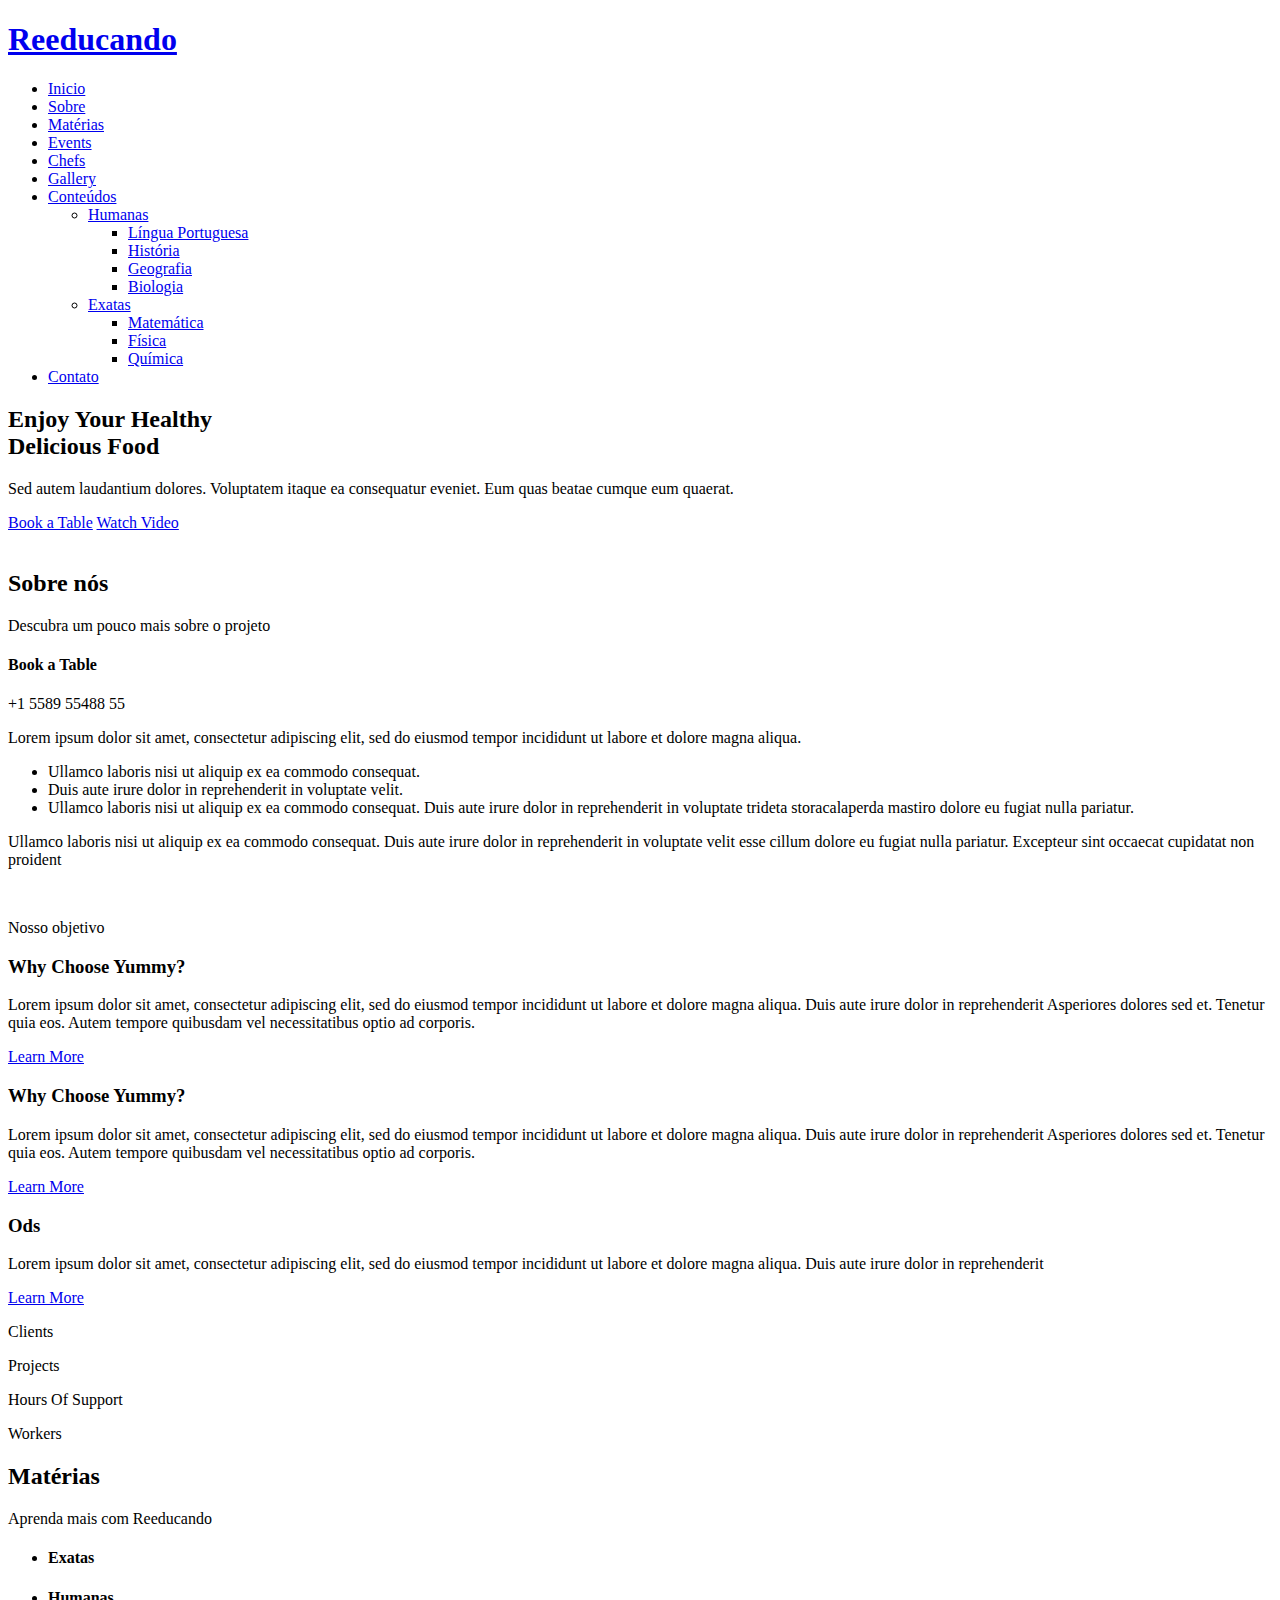
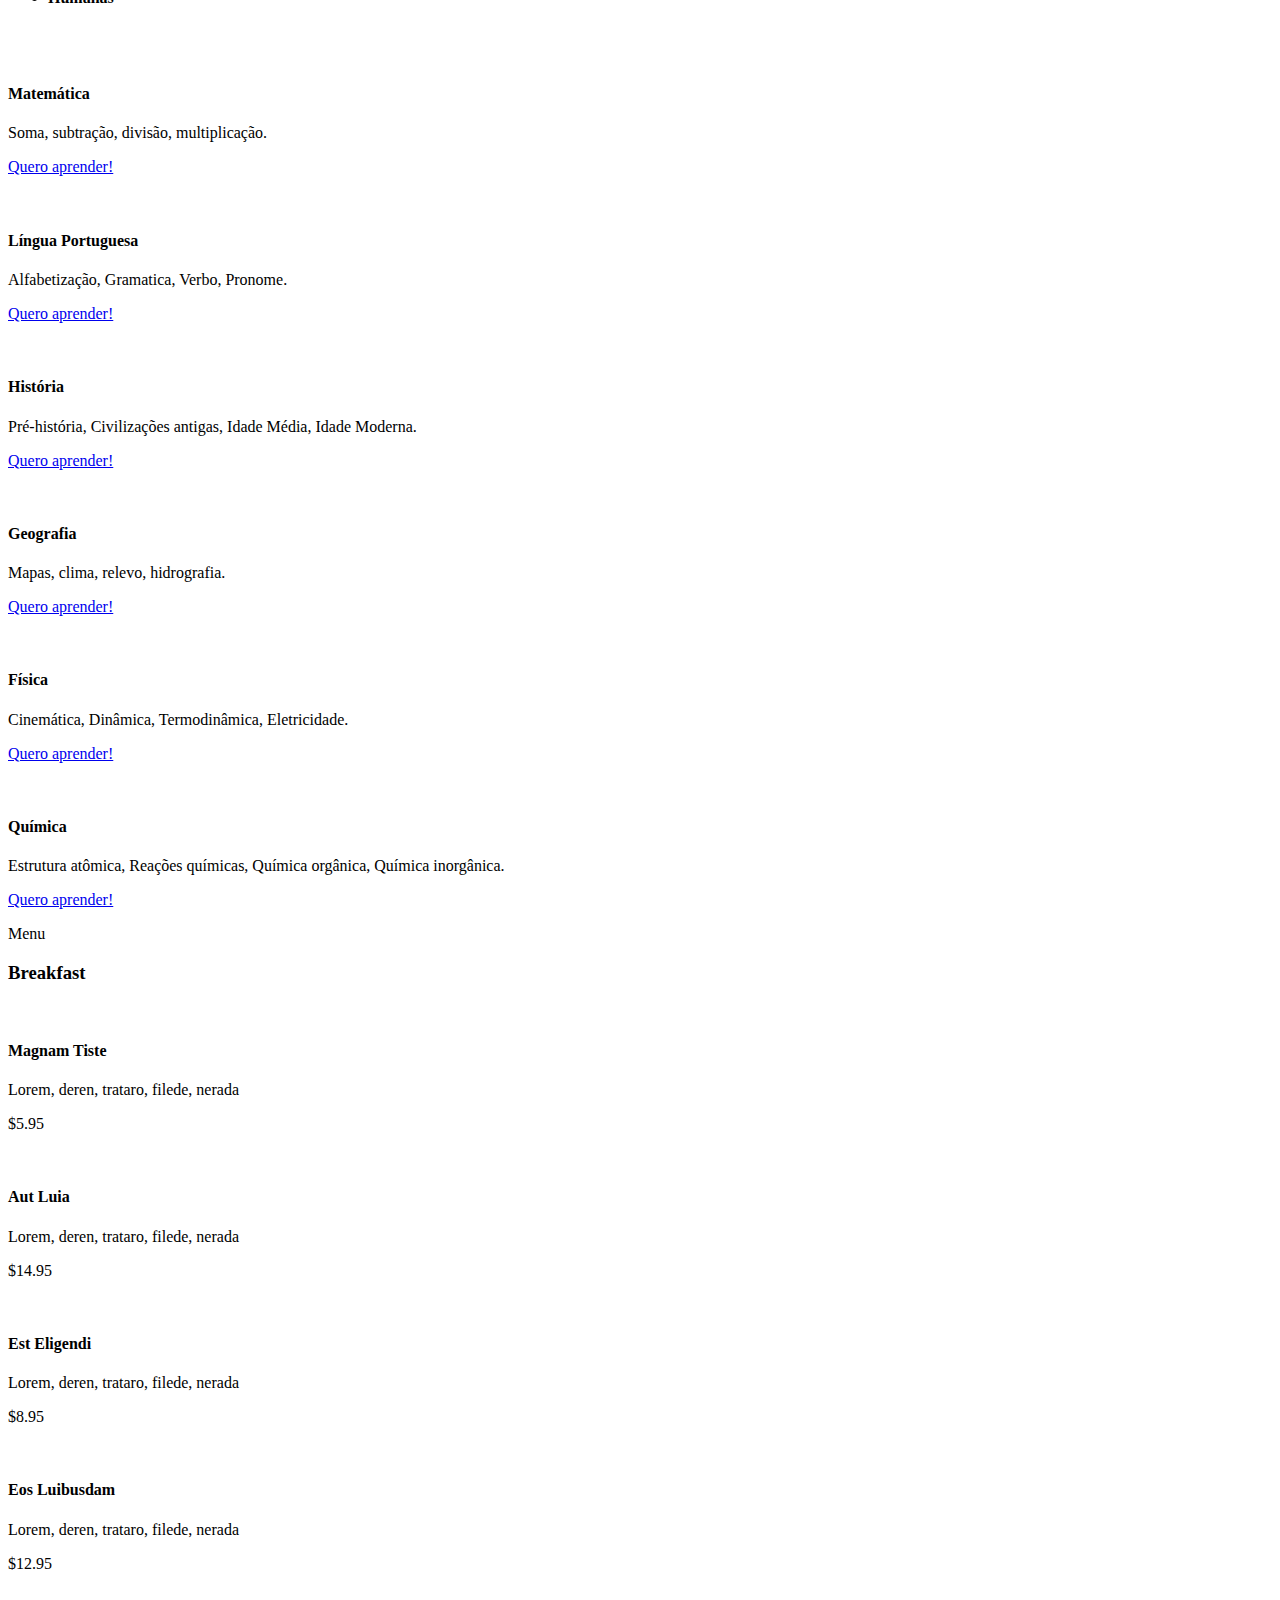
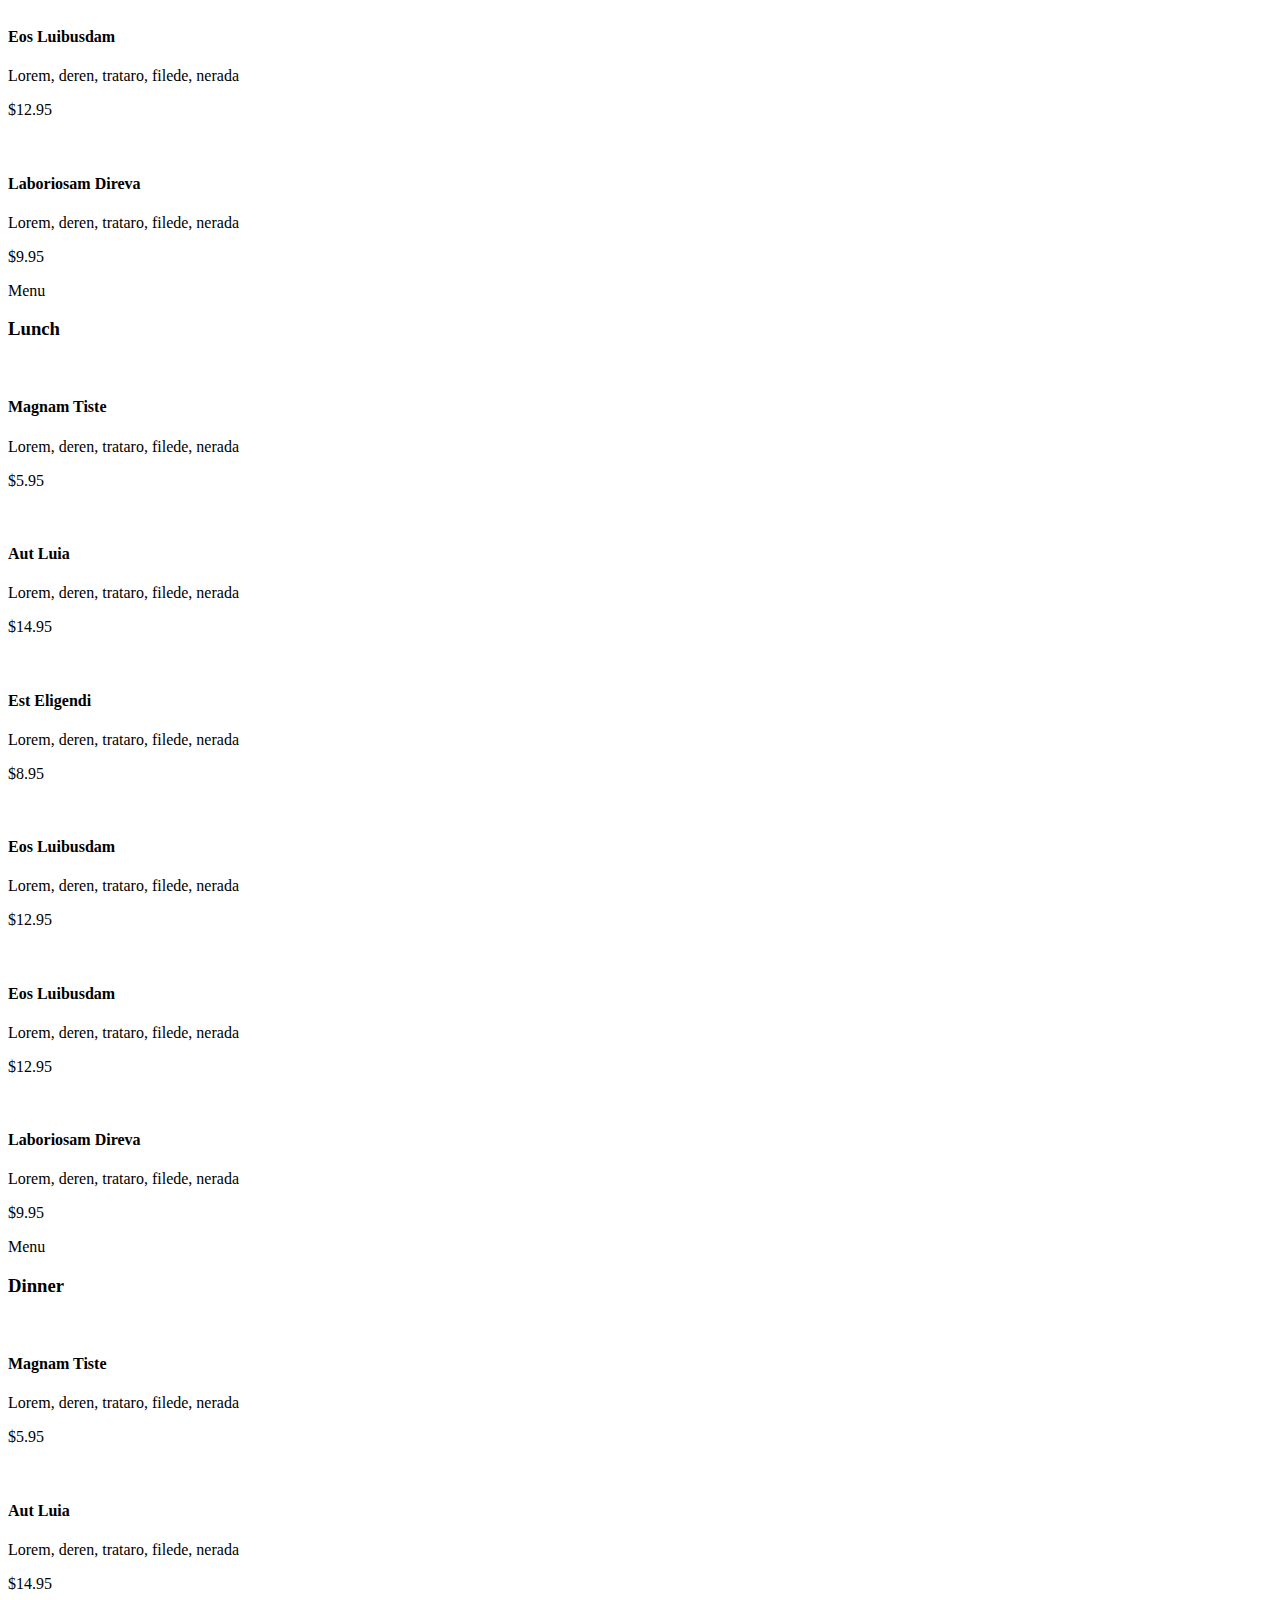
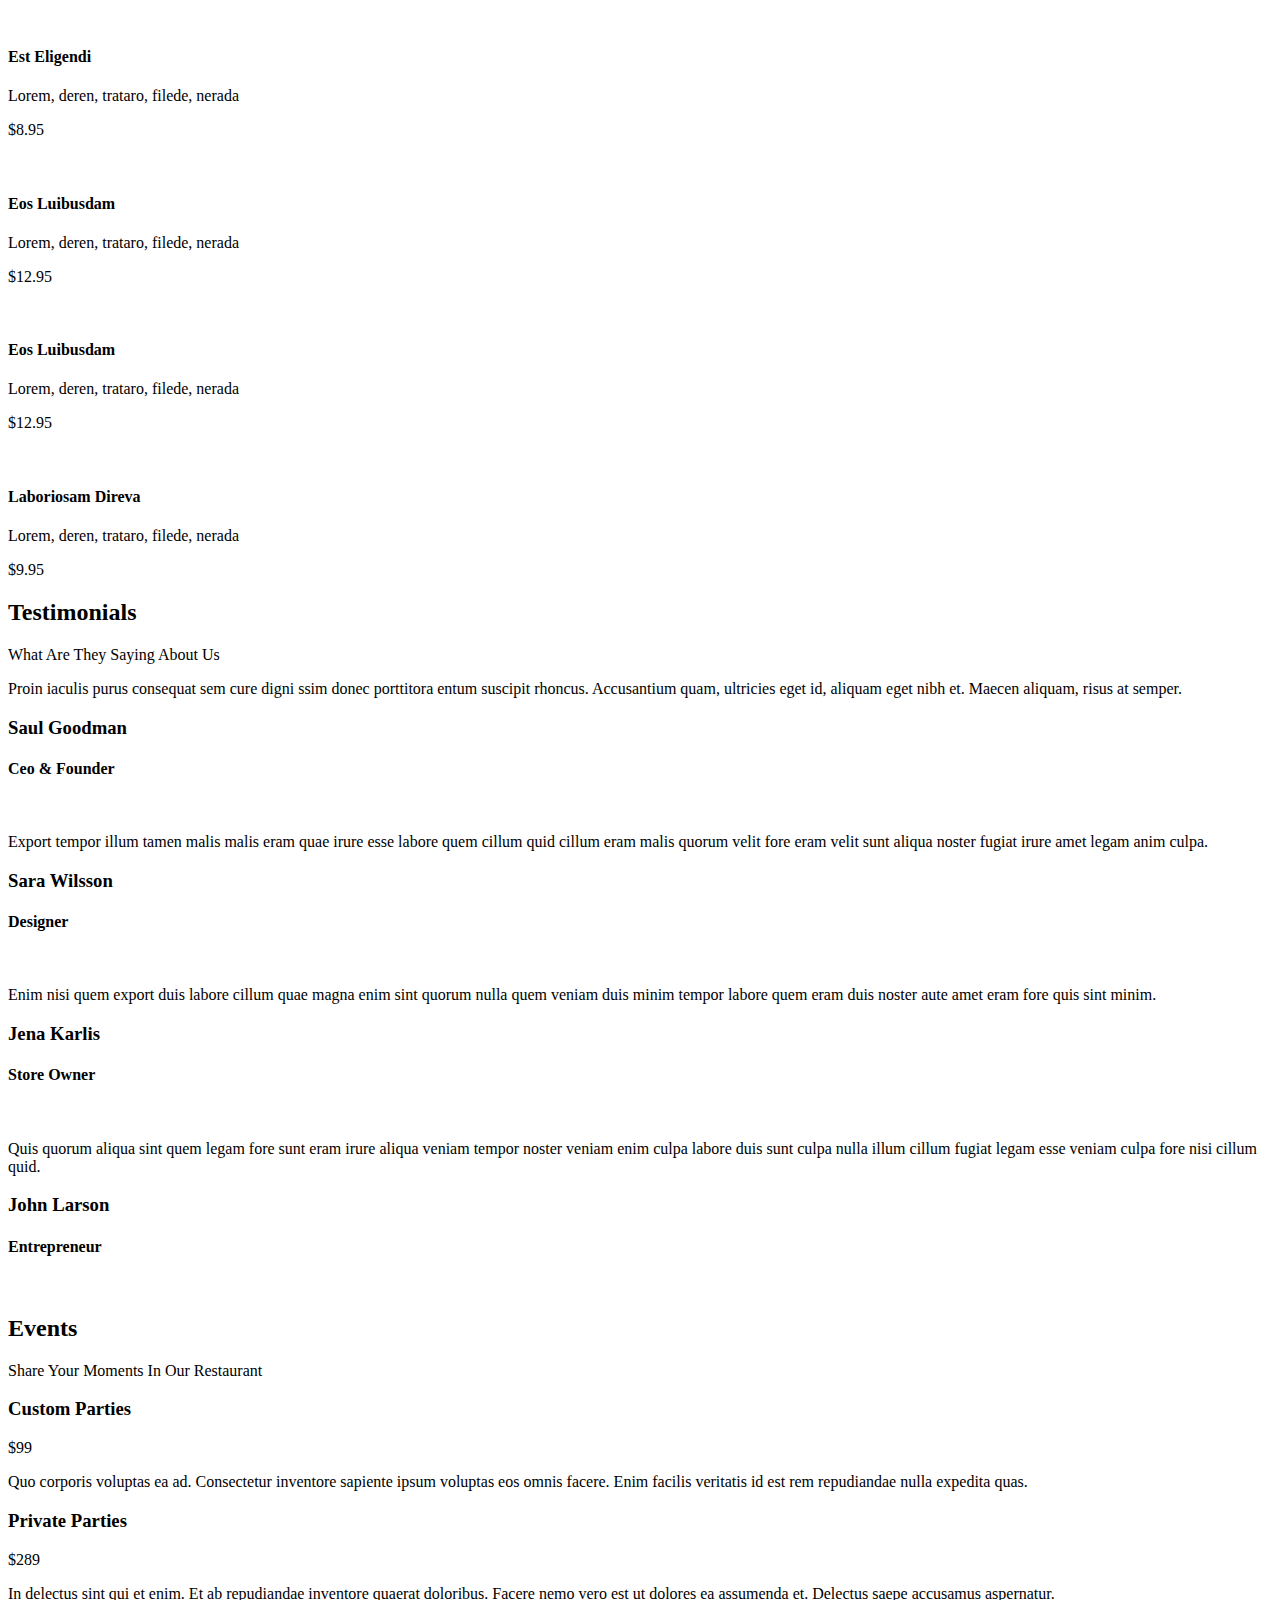
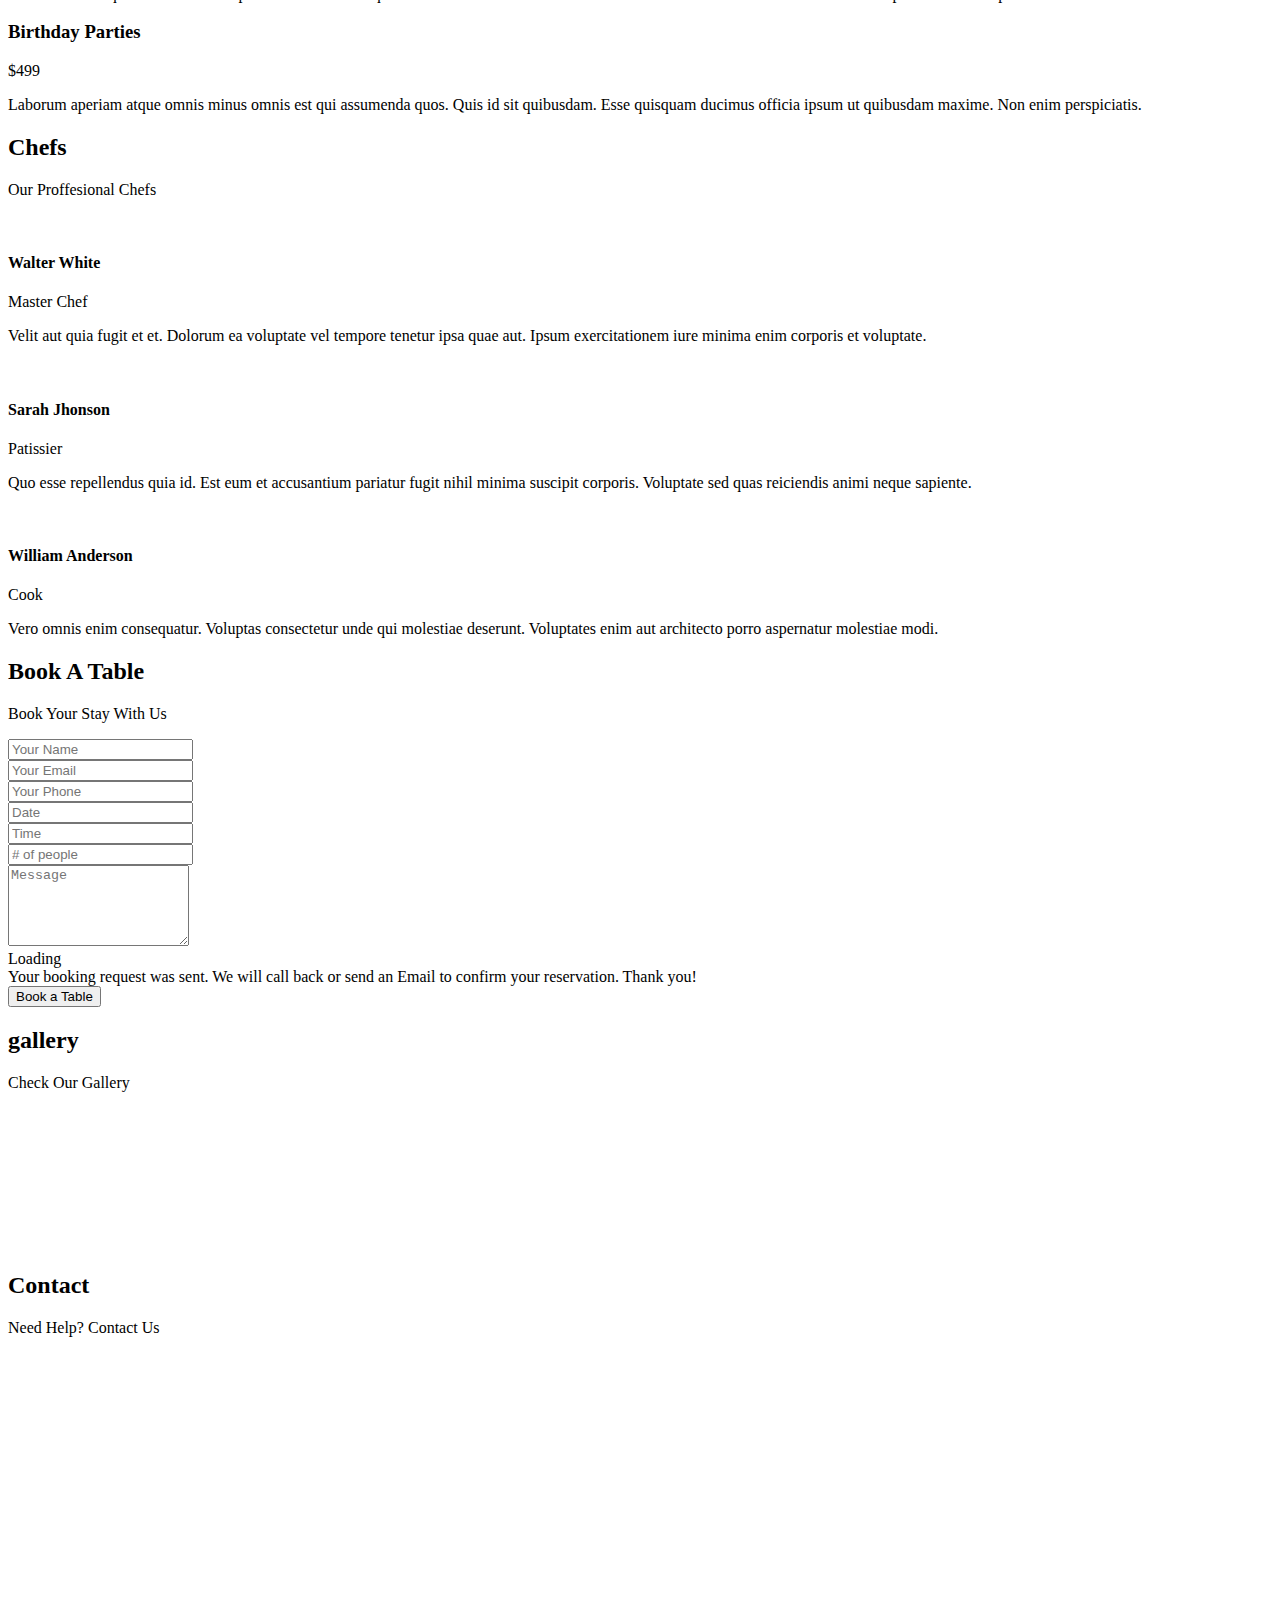
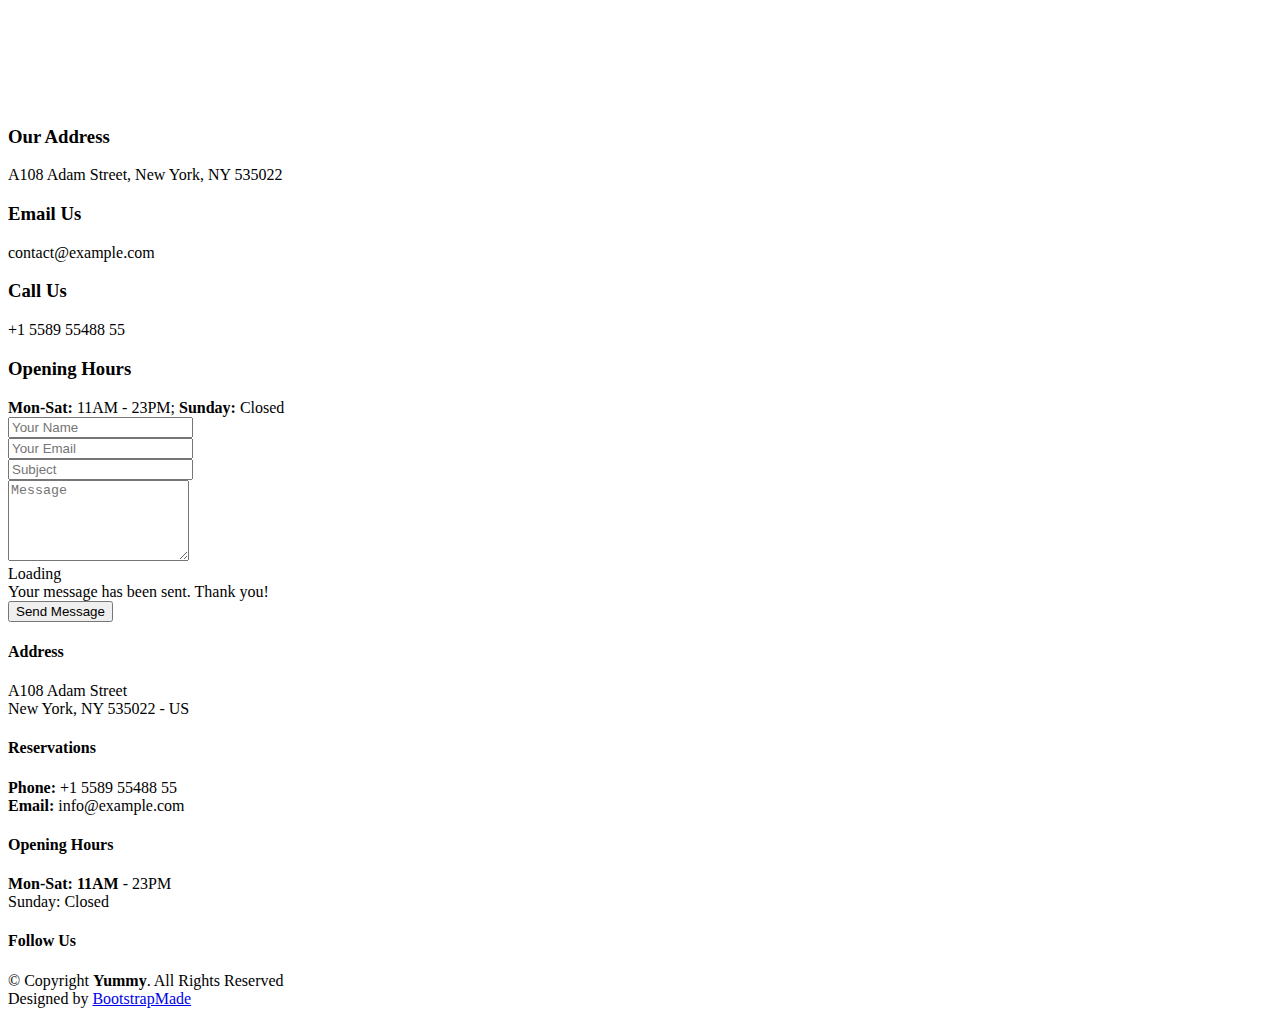
==== index.html @ 9435b04e "Add files via upload" ====
<!DOCTYPE html>
<html lang="pt-br">

<head>
  <meta charset="utf-8">
  <meta content="width=device-width, initial-scale=1.0" name="viewport">

  <title>Reeducando</title>
  <meta content="" name="description">
  <meta content="" name="keywords">

  <!-- Favicons -->
  <link href="assets/img/favicon.png" rel="icon">
  <link href="assets/img/apple-touch-icon.png" rel="apple-touch-icon">

  <!-- Google Fonts -->
  <link rel="preconnect" href="https://fonts.googleapis.com">
  <link rel="preconnect" href="https://fonts.gstatic.com" crossorigin>
  <link href="https://fonts.googleapis.com/css2?family=Open+Sans:ital,wght@0,300;0,400;0,500;0,600;0,700;1,300;1,400;1,600;1,700&family=Amatic+SC:ital,wght@0,300;0,400;0,500;0,600;0,700;1,300;1,400;1,500;1,600;1,700&family=Inter:ital,wght@0,300;0,400;0,500;0,600;0,700;1,300;1,400;1,500;1,600;1,700&display=swap" rel="stylesheet">

  <!-- Vendor CSS Files -->
  <link href="assets/vendor/bootstrap/css/bootstrap.min.css" rel="stylesheet">
  <link href="assets/vendor/bootstrap-icons/bootstrap-icons.css" rel="stylesheet">
  <link href="assets/vendor/aos/aos.css" rel="stylesheet">
  <link href="assets/vendor/glightbox/css/glightbox.min.css" rel="stylesheet">
  <link href="assets/vendor/swiper/swiper-bundle.min.css" rel="stylesheet">

  <!-- Template Main CSS File -->
  <link href="assets/css/main.css" rel="stylesheet">

  <!-- =======================================================
  * Template Name: Yummy
  * Updated: Sep 18 2023 with Bootstrap v5.3.2
  * Template URL: https://bootstrapmade.com/yummy-bootstrap-restaurant-website-template/
  * Author: BootstrapMade.com
  * License: https://bootstrapmade.com/license/
  ======================================================== -->
</head>

<body>

  <!-- ======= Header ======= -->
  <header id="header" class="header fixed-top d-flex align-items-center">
    <div class="container d-flex align-items-center justify-content-between">

      <a href="index.html" class="logo d-flex align-items-center me-auto me-lg-0">
        <!-- Uncomment the line below if you also wish to use an image logo -->
        <!-- <img src="assets/img/logo.png" alt=""> -->
        <h1>Reeducando</h1>
      </a>

      <nav id="navbar" class="navbar">
        <ul>
          <li><a href="#hero">Inicio</a></li>
          <li><a href="#about">Sobre</a></li>
          <li><a href="#menu">Matérias</a></li>
          <li><a href="#events">Events</a></li>
          <li><a href="#chefs">Chefs</a></li>
          <li><a href="#gallery">Gallery</a></li>
          <li class="dropdown"><a href="#"><span>Conteúdos</span> <i class="bi bi-chevron-down dropdown-indicator"></i></a>
            <ul>
              <li class="dropdown"><a href="#"><span>Humanas</span> <i class="bi bi-chevron-down dropdown-indicator"></i></a>
                <ul>
                  <li><a href="#">Língua Portuguesa</a></li>
                  <li><a href="#">História</a></li>
                  <li><a href="#">Geografia</a></li>
                  <li><a href="#">Biologia</a></li>
                </ul>
              </li>
              <li class="dropdown"><a href="#"><span>Exatas</span> <i class="bi bi-chevron-down dropdown-indicator"></i></a>
                <ul>
                  <li><a href="#">Matemática</a></li>
                  <li><a href="#">Física</a></li>
                  <li><a href="#">Química</a></li>
                </ul>
              </li>
            </ul>
          </li>
          <li><a href="#contact">Contato</a></li>
        </ul>
      </nav><!-- .navbar 

      <a class="btn-book-a-table" href="#book-a-table">Entre em Contato</a>
      <i class="mobile-nav-toggle mobile-nav-show bi bi-list"></i>
      <i class="mobile-nav-toggle mobile-nav-hide d-none bi bi-x"></i><!-- .navbar -->

    </div>
  </header><!-- End Header -->

  <!-- ======= Hero Section ======= -->
  <section id="hero" class="hero d-flex align-items-center section-bg">
    <div class="container">
      <div class="row justify-content-between gy-5">
        <div class="col-lg-5 order-2 order-lg-1 d-flex flex-column justify-content-center align-items-center align-items-lg-start text-center text-lg-start">
          <h2 data-aos="fade-up">Enjoy Your Healthy<br>Delicious Food</h2>
          <p data-aos="fade-up" data-aos-delay="100">Sed autem laudantium dolores. Voluptatem itaque ea consequatur eveniet. Eum quas beatae cumque eum quaerat.</p>
          <div class="d-flex" data-aos="fade-up" data-aos-delay="200">
            <a href="#book-a-table" class="btn-book-a-table">Book a Table</a>
            <a href="https://www.youtube.com/watch?v=LXb3EKWsInQ" class="glightbox btn-watch-video d-flex align-items-center"><i class="bi bi-play-circle"></i><span>Watch Video</span></a>
          </div>
        </div>
        <div class="col-lg-5 order-1 order-lg-2 text-center text-lg-start">
          <img src="assets/img/hero-img.png" class="img-fluid" alt="" data-aos="zoom-out" data-aos-delay="300">
        </div>
      </div>
    </div>
  </section><!-- End Hero Section -->

  <main id="main">

    <!-- ======= About Section ======= -->
    <section id="about" class="about">
      <div class="container" data-aos="fade-up">

        <div class="section-header">
          <h2>Sobre nós</h2>
          <p>Descubra um pouco mais <span>sobre o projeto</span></p>
        </div>

        <div class="row gy-4">
          <div class="col-lg-7 position-relative about-img" style="background-image: url(assets/img/about.jpg) ;" data-aos="fade-up" data-aos-delay="150">
            <div class="call-us position-absolute">
              <h4>Book a Table</h4>
              <p>+1 5589 55488 55</p>
            </div>
          </div>
          <div class="col-lg-5 d-flex align-items-end" data-aos="fade-up" data-aos-delay="300">
            <div class="content ps-0 ps-lg-5">
              <p class="fst-italic">
                Lorem ipsum dolor sit amet, consectetur adipiscing elit, sed do eiusmod tempor incididunt ut labore et dolore
                magna aliqua.
              </p>
              <ul>
                <li><i class="bi bi-check2-all"></i> Ullamco laboris nisi ut aliquip ex ea commodo consequat.</li>
                <li><i class="bi bi-check2-all"></i> Duis aute irure dolor in reprehenderit in voluptate velit.</li>
                <li><i class="bi bi-check2-all"></i> Ullamco laboris nisi ut aliquip ex ea commodo consequat. Duis aute irure dolor in reprehenderit in voluptate trideta storacalaperda mastiro dolore eu fugiat nulla pariatur.</li>
              </ul>
              <p>
                Ullamco laboris nisi ut aliquip ex ea commodo consequat. Duis aute irure dolor in reprehenderit in voluptate
                velit esse cillum dolore eu fugiat nulla pariatur. Excepteur sint occaecat cupidatat non proident
              </p>

              <div class="position-relative mt-4">
                <img src="assets/img/about-2.jpg" class="img-fluid" alt="">
                <a href="https://www.youtube.com/watch?v=LXb3EKWsInQ" class="glightbox play-btn"></a>
              </div>
            </div>
          </div>
        </div>

      </div>
    </section><!-- End About Section -->

    <!-- ======= Why Us Section ======= -->
    <section id="why-us" class="why-us section-bg">
      <div class="container" data-aos="fade-up">

        <div class="row gy-4">
          <div class="section-header">
            <p>Nosso<span> objetivo</span></p>
          </div>

          <div class="col-lg-4" data-aos="fade-up" data-aos-delay="100">
            <div class="why-box">
              <h3>Why Choose Yummy?</h3>
              <p>
                Lorem ipsum dolor sit amet, consectetur adipiscing elit, sed do eiusmod tempor incididunt ut labore et dolore magna aliqua. Duis aute irure dolor in reprehenderit
                Asperiores dolores sed et. Tenetur quia eos. Autem tempore quibusdam vel necessitatibus optio ad corporis.
              </p>
              <div class="text-center">
                <a href="#" class="more-btn">Learn More <i class="bx bx-chevron-right"></i></a>
              </div>
            </div>
            
          </div><!-- End Why Box -->

          <div class="col-lg-4" data-aos="fade-up" data-aos-delay="100">
            <div class="why-box">
              <h3>Why Choose Yummy?</h3>
              <p>
                Lorem ipsum dolor sit amet, consectetur adipiscing elit, sed do eiusmod tempor incididunt ut labore et dolore magna aliqua. Duis aute irure dolor in reprehenderit
                Asperiores dolores sed et. Tenetur quia eos. Autem tempore quibusdam vel necessitatibus optio ad corporis.
              </p>
              <div class="text-center">
                <a href="#" class="more-btn">Learn More <i class="bx bx-chevron-right"></i></a>
              </div>
            </div>
            
          </div><!-- End Why Box -->

          <div class="col-lg-4" data-aos="fade-up" data-aos-delay="100">
            <div class="why-box">
              <h3>Ods</h3>
              <p>
                Lorem ipsum dolor sit amet, consectetur adipiscing elit, sed do eiusmod tempor incididunt ut labore et dolore magna aliqua. Duis aute irure dolor in reprehenderit
              </p>
              <div class="text-center">
                <a href="#" class="more-btn">Learn More <i class="bx bx-chevron-right"></i></a>
              </div>
            </div>
            
          </div><!-- End Why Box -->

        
        </div>
        

      </div>
    </section><!-- End Why Us Section -->

    <!-- ======= Stats Counter Section ======= -->
    <section id="stats-counter" class="stats-counter">
      <div class="container" data-aos="zoom-out">

        <div class="row gy-4">

          <div class="col-lg-3 col-md-6">
            <div class="stats-item text-center w-100 h-100">
              <span data-purecounter-start="0" data-purecounter-end="232" data-purecounter-duration="1" class="purecounter"></span>
              <p>Clients</p>
            </div>
          </div><!-- End Stats Item -->

          <div class="col-lg-3 col-md-6">
            <div class="stats-item text-center w-100 h-100">
              <span data-purecounter-start="0" data-purecounter-end="521" data-purecounter-duration="1" class="purecounter"></span>
              <p>Projects</p>
            </div>
          </div><!-- End Stats Item -->

          <div class="col-lg-3 col-md-6">
            <div class="stats-item text-center w-100 h-100">
              <span data-purecounter-start="0" data-purecounter-end="1453" data-purecounter-duration="1" class="purecounter"></span>
              <p>Hours Of Support</p>
            </div>
          </div><!-- End Stats Item -->

          <div class="col-lg-3 col-md-6">
            <div class="stats-item text-center w-100 h-100">
              <span data-purecounter-start="0" data-purecounter-end="32" data-purecounter-duration="1" class="purecounter"></span>
              <p>Workers</p>
            </div>
          </div><!-- End Stats Item -->

        </div>

      </div>
    </section><!-- End Stats Counter Section -->

    <!-- ======= Menu Section ======= -->
    <section id="menu" class="menu">
      <div class="container" data-aos="fade-up">

        <div class="section-header">
          <h2>Matérias</h2>
          <p>Aprenda mais com <span>Reeducando</span></p>
        </div>

        <ul class="nav nav-tabs d-flex justify-content-center" data-aos="fade-up" data-aos-delay="200">

          <li class="nav-item">
            <a class="nav-link active show" data-bs-toggle="tab" data-bs-target="#menu-starters">
              <h4>Exatas</h4>
            </a>
          </li><!-- End tab nav item -->

          <li class="nav-item">
            <a class="nav-link" data-bs-toggle="tab" data-bs-target="#menu-breakfast">
              <h4>Humanas</h4>
            </a><!-- End tab nav item -->

        </ul>

        <div class="tab-content" data-aos="fade-up" data-aos-delay="300">

          <div class="tab-pane fade active show" id="menu-starters">
            <br>
            <div class="row gy-5">

              <div class="col-lg-4 menu-item">
                <a href="assets/img/icon/matematica.png" class="glightbox"><img src="assets/img/icon/matematica.png" class="menu-img img-fluid" alt=""></a>
                <h4>Matemática</h4>
                <p class="ingredients">
                  Soma, subtração, divisão, multiplicação.
                </p>
                <p class="price">
                  <a href="#book-a-table" class="btn-book-a-table">Quero aprender!</a>
                </p>              
              </div><!-- Menu Item -->

              <div class="col-lg-4 menu-item">
                <a href="assets/img/icon/abra-o-livro.png" class="glightbox"><img src="assets/img/icon/abra-o-livro.png" class="menu-img img-fluid" alt=""></a>
                <h4>Língua Portuguesa</h4>
                <p class="ingredients">
                  Alfabetização, Gramatica, Verbo, Pronome.
                </p>
                <p class="price">
                  <a href="#book-a-table" class="btn-book-a-table">Quero aprender!</a>
                </p>
              </div><!-- Menu Item -->

              <div class="col-lg-4 menu-item">
                <a href="assets/img/icon/pergaminho-antigo.png" class="glightbox"><img src="assets/img/icon/pergaminho-antigo.png" class="menu-img img-fluid" alt=""></a>
                <h4>História</h4>
                <p class="ingredients">
                  Pré-história, Civilizações antigas, Idade Média, Idade Moderna.
                </p>
                <p class="price">
                  <a href="#book-a-table" class="btn-book-a-table">Quero aprender!</a>
                </p>
              </div><!-- Menu Item -->

              <div class="col-lg-4 menu-item">
                <a href="assets/img/icon/globo.png" class="glightbox"><img src="assets/img/icon/globo.png" class="menu-img img-fluid" alt=""></a>
                <h4>Geografia</h4>
                <p class="ingredients">
                 Mapas, clima, relevo, hidrografia.
                </p>
                <p class="price">
                  <a href="#book-a-table" class="btn-book-a-table">Quero aprender!</a>
                </p>
              </div><!-- Menu Item -->

              <div class="col-lg-4 menu-item">
                <a href="assets/img/icon/fisica.png" class="glightbox"><img src="assets/img/icon/fisica.png" class="menu-img img-fluid" alt=""></a>
                <h4>Física</h4>
                <p class="ingredients">
                  Cinemática, Dinâmica, Termodinâmica, Eletricidade.
                </p>
                <p class="price">
                  <a href="#book-a-table" class="btn-book-a-table">Quero aprender!</a>
                </p>
              </div><!-- Menu Item -->

              <div class="col-lg-4 menu-item">
                <a href="assets/img/menu/menu-item-6.png" class="glightbox"><img src="assets/img/icon/quimica.png" class="menu-img img-fluid" alt=""></a>
                <h4>Química</h4>
                <p class="ingredients">
                  Estrutura atômica, Reações químicas, Química orgânica, Química inorgânica.
                </p>
                <p class="price">
                  <a href="#book-a-table" class="btn-book-a-table">Quero aprender!</a>
                </p>
              </div><!-- Menu Item -->

            </div>
          </div><!-- End Starter Menu Content -->

          <div class="tab-pane fade" id="menu-breakfast">

            <div class="tab-header text-center">
              <p>Menu</p>
              <h3>Breakfast</h3>
            </div>

            <div class="row gy-5">

              <div class="col-lg-4 menu-item">
                <a href="assets/img/menu/menu-item-1.png" class="glightbox"><img src="assets/img/menu/menu-item-1.png" class="menu-img img-fluid" alt=""></a>
                <h4>Magnam Tiste</h4>
                <p class="ingredients">
                  Lorem, deren, trataro, filede, nerada
                </p>
                <p class="price">
                  $5.95
                </p>
              </div><!-- Menu Item -->

              <div class="col-lg-4 menu-item">
                <a href="assets/img/menu/menu-item-2.png" class="glightbox"><img src="assets/img/menu/menu-item-2.png" class="menu-img img-fluid" alt=""></a>
                <h4>Aut Luia</h4>
                <p class="ingredients">
                  Lorem, deren, trataro, filede, nerada
                </p>
                <p class="price">
                  $14.95
                </p>
              </div><!-- Menu Item -->

              <div class="col-lg-4 menu-item">
                <a href="assets/img/menu/menu-item-3.png" class="glightbox"><img src="assets/img/menu/menu-item-3.png" class="menu-img img-fluid" alt=""></a>
                <h4>Est Eligendi</h4>
                <p class="ingredients">
                  Lorem, deren, trataro, filede, nerada
                </p>
                <p class="price">
                  $8.95
                </p>
              </div><!-- Menu Item -->

              <div class="col-lg-4 menu-item">
                <a href="assets/img/menu/menu-item-4.png" class="glightbox"><img src="assets/img/menu/menu-item-4.png" class="menu-img img-fluid" alt=""></a>
                <h4>Eos Luibusdam</h4>
                <p class="ingredients">
                  Lorem, deren, trataro, filede, nerada
                </p>
                <p class="price">
                  $12.95
                </p>
              </div><!-- Menu Item -->

              <div class="col-lg-4 menu-item">
                <a href="assets/img/menu/menu-item-5.png" class="glightbox"><img src="assets/img/menu/menu-item-5.png" class="menu-img img-fluid" alt=""></a>
                <h4>Eos Luibusdam</h4>
                <p class="ingredients">
                  Lorem, deren, trataro, filede, nerada
                </p>
                <p class="price">
                  $12.95
                </p>
              </div><!-- Menu Item -->

              <div class="col-lg-4 menu-item">
                <a href="assets/img/menu/menu-item-6.png" class="glightbox"><img src="assets/img/menu/menu-item-6.png" class="menu-img img-fluid" alt=""></a>
                <h4>Laboriosam Direva</h4>
                <p class="ingredients">
                  Lorem, deren, trataro, filede, nerada
                </p>
                <p class="price">
                  $9.95
                </p>
              </div><!-- Menu Item -->

            </div>
          </div><!-- End Breakfast Menu Content -->

          <div class="tab-pane fade" id="menu-lunch">

            <div class="tab-header text-center">
              <p>Menu</p>
              <h3>Lunch</h3>
            </div>

            <div class="row gy-5">

              <div class="col-lg-4 menu-item">
                <a href="assets/img/menu/menu-item-1.png" class="glightbox"><img src="assets/img/menu/menu-item-1.png" class="menu-img img-fluid" alt=""></a>
                <h4>Magnam Tiste</h4>
                <p class="ingredients">
                  Lorem, deren, trataro, filede, nerada
                </p>
                <p class="price">
                  $5.95
                </p>
              </div><!-- Menu Item -->

              <div class="col-lg-4 menu-item">
                <a href="assets/img/menu/menu-item-2.png" class="glightbox"><img src="assets/img/menu/menu-item-2.png" class="menu-img img-fluid" alt=""></a>
                <h4>Aut Luia</h4>
                <p class="ingredients">
                  Lorem, deren, trataro, filede, nerada
                </p>
                <p class="price">
                  $14.95
                </p>
              </div><!-- Menu Item -->

              <div class="col-lg-4 menu-item">
                <a href="assets/img/menu/menu-item-3.png" class="glightbox"><img src="assets/img/menu/menu-item-3.png" class="menu-img img-fluid" alt=""></a>
                <h4>Est Eligendi</h4>
                <p class="ingredients">
                  Lorem, deren, trataro, filede, nerada
                </p>
                <p class="price">
                  $8.95
                </p>
              </div><!-- Menu Item -->

              <div class="col-lg-4 menu-item">
                <a href="assets/img/menu/menu-item-4.png" class="glightbox"><img src="assets/img/menu/menu-item-4.png" class="menu-img img-fluid" alt=""></a>
                <h4>Eos Luibusdam</h4>
                <p class="ingredients">
                  Lorem, deren, trataro, filede, nerada
                </p>
                <p class="price">
                  $12.95
                </p>
              </div><!-- Menu Item -->

              <div class="col-lg-4 menu-item">
                <a href="assets/img/menu/menu-item-5.png" class="glightbox"><img src="assets/img/menu/menu-item-5.png" class="menu-img img-fluid" alt=""></a>
                <h4>Eos Luibusdam</h4>
                <p class="ingredients">
                  Lorem, deren, trataro, filede, nerada
                </p>
                <p class="price">
                  $12.95
                </p>
              </div><!-- Menu Item -->

              <div class="col-lg-4 menu-item">
                <a href="assets/img/menu/menu-item-6.png" class="glightbox"><img src="assets/img/menu/menu-item-6.png" class="menu-img img-fluid" alt=""></a>
                <h4>Laboriosam Direva</h4>
                <p class="ingredients">
                  Lorem, deren, trataro, filede, nerada
                </p>
                <p class="price">
                  $9.95
                </p>
              </div><!-- Menu Item -->

            </div>
          </div><!-- End Lunch Menu Content -->

          <div class="tab-pane fade" id="menu-dinner">

            <div class="tab-header text-center">
              <p>Menu</p>
              <h3>Dinner</h3>
            </div>

            <div class="row gy-5">

              <div class="col-lg-4 menu-item">
                <a href="assets/img/menu/menu-item-1.png" class="glightbox"><img src="assets/img/menu/menu-item-1.png" class="menu-img img-fluid" alt=""></a>
                <h4>Magnam Tiste</h4>
                <p class="ingredients">
                  Lorem, deren, trataro, filede, nerada
                </p>
                <p class="price">
                  $5.95
                </p>
              </div><!-- Menu Item -->

              <div class="col-lg-4 menu-item">
                <a href="assets/img/menu/menu-item-2.png" class="glightbox"><img src="assets/img/menu/menu-item-2.png" class="menu-img img-fluid" alt=""></a>
                <h4>Aut Luia</h4>
                <p class="ingredients">
                  Lorem, deren, trataro, filede, nerada
                </p>
                <p class="price">
                  $14.95
                </p>
              </div><!-- Menu Item -->

              <div class="col-lg-4 menu-item">
                <a href="assets/img/menu/menu-item-3.png" class="glightbox"><img src="assets/img/menu/menu-item-3.png" class="menu-img img-fluid" alt=""></a>
                <h4>Est Eligendi</h4>
                <p class="ingredients">
                  Lorem, deren, trataro, filede, nerada
                </p>
                <p class="price">
                  $8.95
                </p>
              </div><!-- Menu Item -->

              <div class="col-lg-4 menu-item">
                <a href="assets/img/menu/menu-item-4.png" class="glightbox"><img src="assets/img/menu/menu-item-4.png" class="menu-img img-fluid" alt=""></a>
                <h4>Eos Luibusdam</h4>
                <p class="ingredients">
                  Lorem, deren, trataro, filede, nerada
                </p>
                <p class="price">
                  $12.95
                </p>
              </div><!-- Menu Item -->

              <div class="col-lg-4 menu-item">
                <a href="assets/img/menu/menu-item-5.png" class="glightbox"><img src="assets/img/menu/menu-item-5.png" class="menu-img img-fluid" alt=""></a>
                <h4>Eos Luibusdam</h4>
                <p class="ingredients">
                  Lorem, deren, trataro, filede, nerada
                </p>
                <p class="price">
                  $12.95
                </p>
              </div><!-- Menu Item -->

              <div class="col-lg-4 menu-item">
                <a href="assets/img/menu/menu-item-6.png" class="glightbox"><img src="assets/img/menu/menu-item-6.png" class="menu-img img-fluid" alt=""></a>
                <h4>Laboriosam Direva</h4>
                <p class="ingredients">
                  Lorem, deren, trataro, filede, nerada
                </p>
                <p class="price">
                  $9.95
                </p>
              </div><!-- Menu Item -->

            </div>
          </div><!-- End Dinner Menu Content -->

        </div>

      </div>
    </section><!-- End Menu Section -->

    <!-- ======= Testimonials Section ======= -->
    <section id="testimonials" class="testimonials section-bg">
      <div class="container" data-aos="fade-up">

        <div class="section-header">
          <h2>Testimonials</h2>
          <p>What Are They <span>Saying About Us</span></p>
        </div>

        <div class="slides-1 swiper" data-aos="fade-up" data-aos-delay="100">
          <div class="swiper-wrapper">

            <div class="swiper-slide">
              <div class="testimonial-item">
                <div class="row gy-4 justify-content-center">
                  <div class="col-lg-6">
                    <div class="testimonial-content">
                      <p>
                        <i class="bi bi-quote quote-icon-left"></i>
                        Proin iaculis purus consequat sem cure digni ssim donec porttitora entum suscipit rhoncus. Accusantium quam, ultricies eget id, aliquam eget nibh et. Maecen aliquam, risus at semper.
                        <i class="bi bi-quote quote-icon-right"></i>
                      </p>
                      <h3>Saul Goodman</h3>
                      <h4>Ceo &amp; Founder</h4>
                      <div class="stars">
                        <i class="bi bi-star-fill"></i><i class="bi bi-star-fill"></i><i class="bi bi-star-fill"></i><i class="bi bi-star-fill"></i><i class="bi bi-star-fill"></i>
                      </div>
                    </div>
                  </div>
                  <div class="col-lg-2 text-center">
                    <img src="assets/img/testimonials/testimonials-1.jpg" class="img-fluid testimonial-img" alt="">
                  </div>
                </div>
              </div>
            </div><!-- End testimonial item -->

            <div class="swiper-slide">
              <div class="testimonial-item">
                <div class="row gy-4 justify-content-center">
                  <div class="col-lg-6">
                    <div class="testimonial-content">
                      <p>
                        <i class="bi bi-quote quote-icon-left"></i>
                        Export tempor illum tamen malis malis eram quae irure esse labore quem cillum quid cillum eram malis quorum velit fore eram velit sunt aliqua noster fugiat irure amet legam anim culpa.
                        <i class="bi bi-quote quote-icon-right"></i>
                      </p>
                      <h3>Sara Wilsson</h3>
                      <h4>Designer</h4>
                      <div class="stars">
                        <i class="bi bi-star-fill"></i><i class="bi bi-star-fill"></i><i class="bi bi-star-fill"></i><i class="bi bi-star-fill"></i><i class="bi bi-star-fill"></i>
                      </div>
                    </div>
                  </div>
                  <div class="col-lg-2 text-center">
                    <img src="assets/img/testimonials/testimonials-2.jpg" class="img-fluid testimonial-img" alt="">
                  </div>
                </div>
              </div>
            </div><!-- End testimonial item -->

            <div class="swiper-slide">
              <div class="testimonial-item">
                <div class="row gy-4 justify-content-center">
                  <div class="col-lg-6">
                    <div class="testimonial-content">
                      <p>
                        <i class="bi bi-quote quote-icon-left"></i>
                        Enim nisi quem export duis labore cillum quae magna enim sint quorum nulla quem veniam duis minim tempor labore quem eram duis noster aute amet eram fore quis sint minim.
                        <i class="bi bi-quote quote-icon-right"></i>
                      </p>
                      <h3>Jena Karlis</h3>
                      <h4>Store Owner</h4>
                      <div class="stars">
                        <i class="bi bi-star-fill"></i><i class="bi bi-star-fill"></i><i class="bi bi-star-fill"></i><i class="bi bi-star-fill"></i><i class="bi bi-star-fill"></i>
                      </div>
                    </div>
                  </div>
                  <div class="col-lg-2 text-center">
                    <img src="assets/img/testimonials/testimonials-3.jpg" class="img-fluid testimonial-img" alt="">
                  </div>
                </div>
              </div>
            </div><!-- End testimonial item -->

            <div class="swiper-slide">
              <div class="testimonial-item">
                <div class="row gy-4 justify-content-center">
                  <div class="col-lg-6">
                    <div class="testimonial-content">
                      <p>
                        <i class="bi bi-quote quote-icon-left"></i>
                        Quis quorum aliqua sint quem legam fore sunt eram irure aliqua veniam tempor noster veniam enim culpa labore duis sunt culpa nulla illum cillum fugiat legam esse veniam culpa fore nisi cillum quid.
                        <i class="bi bi-quote quote-icon-right"></i>
                      </p>
                      <h3>John Larson</h3>
                      <h4>Entrepreneur</h4>
                      <div class="stars">
                        <i class="bi bi-star-fill"></i><i class="bi bi-star-fill"></i><i class="bi bi-star-fill"></i><i class="bi bi-star-fill"></i><i class="bi bi-star-fill"></i>
                      </div>
                    </div>
                  </div>
                  <div class="col-lg-2 text-center">
                    <img src="assets/img/testimonials/testimonials-4.jpg" class="img-fluid testimonial-img" alt="">
                  </div>
                </div>
              </div>
            </div><!-- End testimonial item -->

          </div>
          <div class="swiper-pagination"></div>
        </div>

      </div>
    </section><!-- End Testimonials Section -->

    <!-- ======= Events Section ======= -->
    <section id="events" class="events">
      <div class="container-fluid" data-aos="fade-up">

        <div class="section-header">
          <h2>Events</h2>
          <p>Share <span>Your Moments</span> In Our Restaurant</p>
        </div>

        <div class="slides-3 swiper" data-aos="fade-up" data-aos-delay="100">
          <div class="swiper-wrapper">

            <div class="swiper-slide event-item d-flex flex-column justify-content-end" style="background-image: url(assets/img/events-1.jpg)">
              <h3>Custom Parties</h3>
              <div class="price align-self-start">$99</div>
              <p class="description">
                Quo corporis voluptas ea ad. Consectetur inventore sapiente ipsum voluptas eos omnis facere. Enim facilis veritatis id est rem repudiandae nulla expedita quas.
              </p>
            </div><!-- End Event item -->

            <div class="swiper-slide event-item d-flex flex-column justify-content-end" style="background-image: url(assets/img/events-2.jpg)">
              <h3>Private Parties</h3>
              <div class="price align-self-start">$289</div>
              <p class="description">
                In delectus sint qui et enim. Et ab repudiandae inventore quaerat doloribus. Facere nemo vero est ut dolores ea assumenda et. Delectus saepe accusamus aspernatur.
              </p>
            </div><!-- End Event item -->

            <div class="swiper-slide event-item d-flex flex-column justify-content-end" style="background-image: url(assets/img/events-3.jpg)">
              <h3>Birthday Parties</h3>
              <div class="price align-self-start">$499</div>
              <p class="description">
                Laborum aperiam atque omnis minus omnis est qui assumenda quos. Quis id sit quibusdam. Esse quisquam ducimus officia ipsum ut quibusdam maxime. Non enim perspiciatis.
              </p>
            </div><!-- End Event item -->

          </div>
          <div class="swiper-pagination"></div>
        </div>

      </div>
    </section><!-- End Events Section -->

    <!-- ======= Chefs Section ======= -->
    <section id="chefs" class="chefs section-bg">
      <div class="container" data-aos="fade-up">

        <div class="section-header">
          <h2>Chefs</h2>
          <p>Our <span>Proffesional</span> Chefs</p>
        </div>

        <div class="row gy-4">

          <div class="col-lg-4 col-md-6 d-flex align-items-stretch" data-aos="fade-up" data-aos-delay="100">
            <div class="chef-member">
              <div class="member-img">
                <img src="assets/img/chefs/chefs-1.jpg" class="img-fluid" alt="">
                <div class="social">
                  <a href=""><i class="bi bi-twitter"></i></a>
                  <a href=""><i class="bi bi-facebook"></i></a>
                  <a href=""><i class="bi bi-instagram"></i></a>
                  <a href=""><i class="bi bi-linkedin"></i></a>
                </div>
              </div>
              <div class="member-info">
                <h4>Walter White</h4>
                <span>Master Chef</span>
                <p>Velit aut quia fugit et et. Dolorum ea voluptate vel tempore tenetur ipsa quae aut. Ipsum exercitationem iure minima enim corporis et voluptate.</p>
              </div>
            </div>
          </div><!-- End Chefs Member -->

          <div class="col-lg-4 col-md-6 d-flex align-items-stretch" data-aos="fade-up" data-aos-delay="200">
            <div class="chef-member">
              <div class="member-img">
                <img src="assets/img/chefs/chefs-2.jpg" class="img-fluid" alt="">
                <div class="social">
                  <a href=""><i class="bi bi-twitter"></i></a>
                  <a href=""><i class="bi bi-facebook"></i></a>
                  <a href=""><i class="bi bi-instagram"></i></a>
                  <a href=""><i class="bi bi-linkedin"></i></a>
                </div>
              </div>
              <div class="member-info">
                <h4>Sarah Jhonson</h4>
                <span>Patissier</span>
                <p>Quo esse repellendus quia id. Est eum et accusantium pariatur fugit nihil minima suscipit corporis. Voluptate sed quas reiciendis animi neque sapiente.</p>
              </div>
            </div>
          </div><!-- End Chefs Member -->

          <div class="col-lg-4 col-md-6 d-flex align-items-stretch" data-aos="fade-up" data-aos-delay="300">
            <div class="chef-member">
              <div class="member-img">
                <img src="assets/img/chefs/chefs-3.jpg" class="img-fluid" alt="">
                <div class="social">
                  <a href=""><i class="bi bi-twitter"></i></a>
                  <a href=""><i class="bi bi-facebook"></i></a>
                  <a href=""><i class="bi bi-instagram"></i></a>
                  <a href=""><i class="bi bi-linkedin"></i></a>
                </div>
              </div>
              <div class="member-info">
                <h4>William Anderson</h4>
                <span>Cook</span>
                <p>Vero omnis enim consequatur. Voluptas consectetur unde qui molestiae deserunt. Voluptates enim aut architecto porro aspernatur molestiae modi.</p>
              </div>
            </div>
          </div><!-- End Chefs Member -->

        </div>

      </div>
    </section><!-- End Chefs Section -->

    <!-- ======= Book A Table Section ======= -->
    <section id="book-a-table" class="book-a-table">
      <div class="container" data-aos="fade-up">

        <div class="section-header">
          <h2>Book A Table</h2>
          <p>Book <span>Your Stay</span> With Us</p>
        </div>

        <div class="row g-0">

          <div class="col-lg-4 reservation-img" style="background-image: url(assets/img/reservation.jpg);" data-aos="zoom-out" data-aos-delay="200"></div>

          <div class="col-lg-8 d-flex align-items-center reservation-form-bg">
            <form action="forms/book-a-table.php" method="post" role="form" class="php-email-form" data-aos="fade-up" data-aos-delay="100">
              <div class="row gy-4">
                <div class="col-lg-4 col-md-6">
                  <input type="text" name="name" class="form-control" id="name" placeholder="Your Name" data-rule="minlen:4" data-msg="Please enter at least 4 chars">
                  <div class="validate"></div>
                </div>
                <div class="col-lg-4 col-md-6">
                  <input type="email" class="form-control" name="email" id="email" placeholder="Your Email" data-rule="email" data-msg="Please enter a valid email">
                  <div class="validate"></div>
                </div>
                <div class="col-lg-4 col-md-6">
                  <input type="text" class="form-control" name="phone" id="phone" placeholder="Your Phone" data-rule="minlen:4" data-msg="Please enter at least 4 chars">
                  <div class="validate"></div>
                </div>
                <div class="col-lg-4 col-md-6">
                  <input type="text" name="date" class="form-control" id="date" placeholder="Date" data-rule="minlen:4" data-msg="Please enter at least 4 chars">
                  <div class="validate"></div>
                </div>
                <div class="col-lg-4 col-md-6">
                  <input type="text" class="form-control" name="time" id="time" placeholder="Time" data-rule="minlen:4" data-msg="Please enter at least 4 chars">
                  <div class="validate"></div>
                </div>
                <div class="col-lg-4 col-md-6">
                  <input type="number" class="form-control" name="people" id="people" placeholder="# of people" data-rule="minlen:1" data-msg="Please enter at least 1 chars">
                  <div class="validate"></div>
                </div>
              </div>
              <div class="form-group mt-3">
                <textarea class="form-control" name="message" rows="5" placeholder="Message"></textarea>
                <div class="validate"></div>
              </div>
              <div class="mb-3">
                <div class="loading">Loading</div>
                <div class="error-message"></div>
                <div class="sent-message">Your booking request was sent. We will call back or send an Email to confirm your reservation. Thank you!</div>
              </div>
              <div class="text-center"><button type="submit">Book a Table</button></div>
            </form>
          </div><!-- End Reservation Form -->

        </div>

      </div>
    </section><!-- End Book A Table Section -->

    <!-- ======= Gallery Section ======= -->
    <section id="gallery" class="gallery section-bg">
      <div class="container" data-aos="fade-up">

        <div class="section-header">
          <h2>gallery</h2>
          <p>Check <span>Our Gallery</span></p>
        </div>

        <div class="gallery-slider swiper">
          <div class="swiper-wrapper align-items-center">
            <div class="swiper-slide"><a class="glightbox" data-gallery="images-gallery" href="assets/img/gallery/1.png"><img src="assets/img/gallery/1.png" class="img-fluid" alt="" ></a></div>
            <div class="swiper-slide"><a class="glightbox" data-gallery="images-gallery" href="assets/img/gallery/2.jpg"><img src="assets/img/gallery/2.jpg" class="img-fluid" alt=""></a></div>
            <div class="swiper-slide"><a class="glightbox" data-gallery="images-gallery" href="assets/img/gallery/3.jpg"><img src="assets/img/gallery/3.jpg" class="img-fluid" alt=""></a></div>
            <div class="swiper-slide"><a class="glightbox" data-gallery="images-gallery" href="assets/img/gallery/4.jpg"><img src="assets/img/gallery/4.jpg" class="img-fluid" alt=""></a></div>
            <div class="swiper-slide"><a class="glightbox" data-gallery="images-gallery" href="assets/img/gallery/5.jpg"><img src="assets/img/gallery/5.jpg" class="img-fluid" alt=""></a></div>
            <div class="swiper-slide"><a class="glightbox" data-gallery="images-gallery" href="assets/img/gallery/6.jpg"><img src="assets/img/gallery/6.jpg" class="img-fluid" alt=""></a></div>
            <div class="swiper-slide"><a class="glightbox" data-gallery="images-gallery" href="assets/img/gallery/7.jpg"><img src="assets/img/gallery/" class="img-fluid" alt=""></a></div>
            <div class="swiper-slide"><a class="glightbox" data-gallery="images-gallery" href="assets/img/gallery/8.jpg"><img src="assets/img/gallery/8.jpg" class="img-fluid" alt=""></a></div>
          </div>
          <div class="swiper-pagination"></div>
        </div>

      </div>
    </section><!-- End Gallery Section -->

    <!-- ======= Contact Section ======= -->
    <section id="contact" class="contact">
      <div class="container" data-aos="fade-up">

        <div class="section-header">
          <h2>Contact</h2>
          <p>Need Help? <span>Contact Us</span></p>
        </div>

        <div class="mb-3">
          <iframe style="border:0; width: 100%; height: 350px;" src="https://www.google.com/maps/embed?pb=!1m14!1m8!1m3!1d12097.433213460943!2d-74.0062269!3d40.7101282!3m2!1i1024!2i768!4f13.1!3m3!1m2!1s0x0%3A0xb89d1fe6bc499443!2sDowntown+Conference+Center!5e0!3m2!1smk!2sbg!4v1539943755621" frameborder="0" allowfullscreen></iframe>
        </div><!-- End Google Maps -->

        <div class="row gy-4">

          <div class="col-md-6">
            <div class="info-item  d-flex align-items-center">
              <i class="icon bi bi-map flex-shrink-0"></i>
              <div>
                <h3>Our Address</h3>
                <p>A108 Adam Street, New York, NY 535022</p>
              </div>
            </div>
          </div><!-- End Info Item -->

          <div class="col-md-6">
            <div class="info-item d-flex align-items-center">
              <i class="icon bi bi-envelope flex-shrink-0"></i>
              <div>
                <h3>Email Us</h3>
                <p>contact@example.com</p>
              </div>
            </div>
          </div><!-- End Info Item -->

          <div class="col-md-6">
            <div class="info-item  d-flex align-items-center">
              <i class="icon bi bi-telephone flex-shrink-0"></i>
              <div>
                <h3>Call Us</h3>
                <p>+1 5589 55488 55</p>
              </div>
            </div>
          </div><!-- End Info Item -->

          <div class="col-md-6">
            <div class="info-item  d-flex align-items-center">
              <i class="icon bi bi-share flex-shrink-0"></i>
              <div>
                <h3>Opening Hours</h3>
                <div><strong>Mon-Sat:</strong> 11AM - 23PM;
                  <strong>Sunday:</strong> Closed
                </div>
              </div>
            </div>
          </div><!-- End Info Item -->

        </div>

        <form action="forms/contact.php" method="post" role="form" class="php-email-form p-3 p-md-4">
          <div class="row">
            <div class="col-xl-6 form-group">
              <input type="text" name="name" class="form-control" id="name" placeholder="Your Name" required>
            </div>
            <div class="col-xl-6 form-group">
              <input type="email" class="form-control" name="email" id="email" placeholder="Your Email" required>
            </div>
          </div>
          <div class="form-group">
            <input type="text" class="form-control" name="subject" id="subject" placeholder="Subject" required>
          </div>
          <div class="form-group">
            <textarea class="form-control" name="message" rows="5" placeholder="Message" required></textarea>
          </div>
          <div class="my-3">
            <div class="loading">Loading</div>
            <div class="error-message"></div>
            <div class="sent-message">Your message has been sent. Thank you!</div>
          </div>
          <div class="text-center"><button type="submit">Send Message</button></div>
        </form><!--End Contact Form -->

      </div>
    </section><!-- End Contact Section -->

  </main><!-- End #main -->

  <!-- ======= Footer ======= -->
  <footer id="footer" class="footer">

    <div class="container">
      <div class="row gy-3">
        <div class="col-lg-3 col-md-6 d-flex">
          <i class="bi bi-geo-alt icon"></i>
          <div>
            <h4>Address</h4>
            <p>
              A108 Adam Street <br>
              New York, NY 535022 - US<br>
            </p>
          </div>

        </div>

        <div class="col-lg-3 col-md-6 footer-links d-flex">
          <i class="bi bi-telephone icon"></i>
          <div>
            <h4>Reservations</h4>
            <p>
              <strong>Phone:</strong> +1 5589 55488 55<br>
              <strong>Email:</strong> info@example.com<br>
            </p>
          </div>
        </div>

        <div class="col-lg-3 col-md-6 footer-links d-flex">
          <i class="bi bi-clock icon"></i>
          <div>
            <h4>Opening Hours</h4>
            <p>
              <strong>Mon-Sat: 11AM</strong> - 23PM<br>
              Sunday: Closed
            </p>
          </div>
        </div>

        <div class="col-lg-3 col-md-6 footer-links">
          <h4>Follow Us</h4>
          <div class="social-links d-flex">
            <a href="#" class="twitter"><i class="bi bi-twitter"></i></a>
            <a href="#" class="facebook"><i class="bi bi-facebook"></i></a>
            <a href="#" class="instagram"><i class="bi bi-instagram"></i></a>
            <a href="#" class="linkedin"><i class="bi bi-linkedin"></i></a>
          </div>
        </div>

      </div>
    </div>

    <div class="container">
      <div class="copyright">
        &copy; Copyright <strong><span>Yummy</span></strong>. All Rights Reserved
      </div>
      <div class="credits">
        <!-- All the links in the footer should remain intact. -->
        <!-- You can delete the links only if you purchased the pro version. -->
        <!-- Licensing information: https://bootstrapmade.com/license/ -->
        <!-- Purchase the pro version with working PHP/AJAX contact form: https://bootstrapmade.com/yummy-bootstrap-restaurant-website-template/ -->
        Designed by <a href="https://bootstrapmade.com/">BootstrapMade</a>
      </div>
    </div>

  </footer><!-- End Footer -->
  <!-- End Footer -->

  <a href="#" class="scroll-top d-flex align-items-center justify-content-center"><i class="bi bi-arrow-up-short"></i></a>

  <div id="preloader"></div>

  <!-- Vendor JS Files -->
  <script src="assets/vendor/bootstrap/js/bootstrap.bundle.min.js"></script>
  <script src="assets/vendor/aos/aos.js"></script>
  <script src="assets/vendor/glightbox/js/glightbox.min.js"></script>
  <script src="assets/vendor/purecounter/purecounter_vanilla.js"></script>
  <script src="assets/vendor/swiper/swiper-bundle.min.js"></script>
  <script src="assets/vendor/php-email-form/validate.js"></script>

  <!-- Template Main JS File -->
  <script src="assets/js/main.js"></script>

</body>

</html>
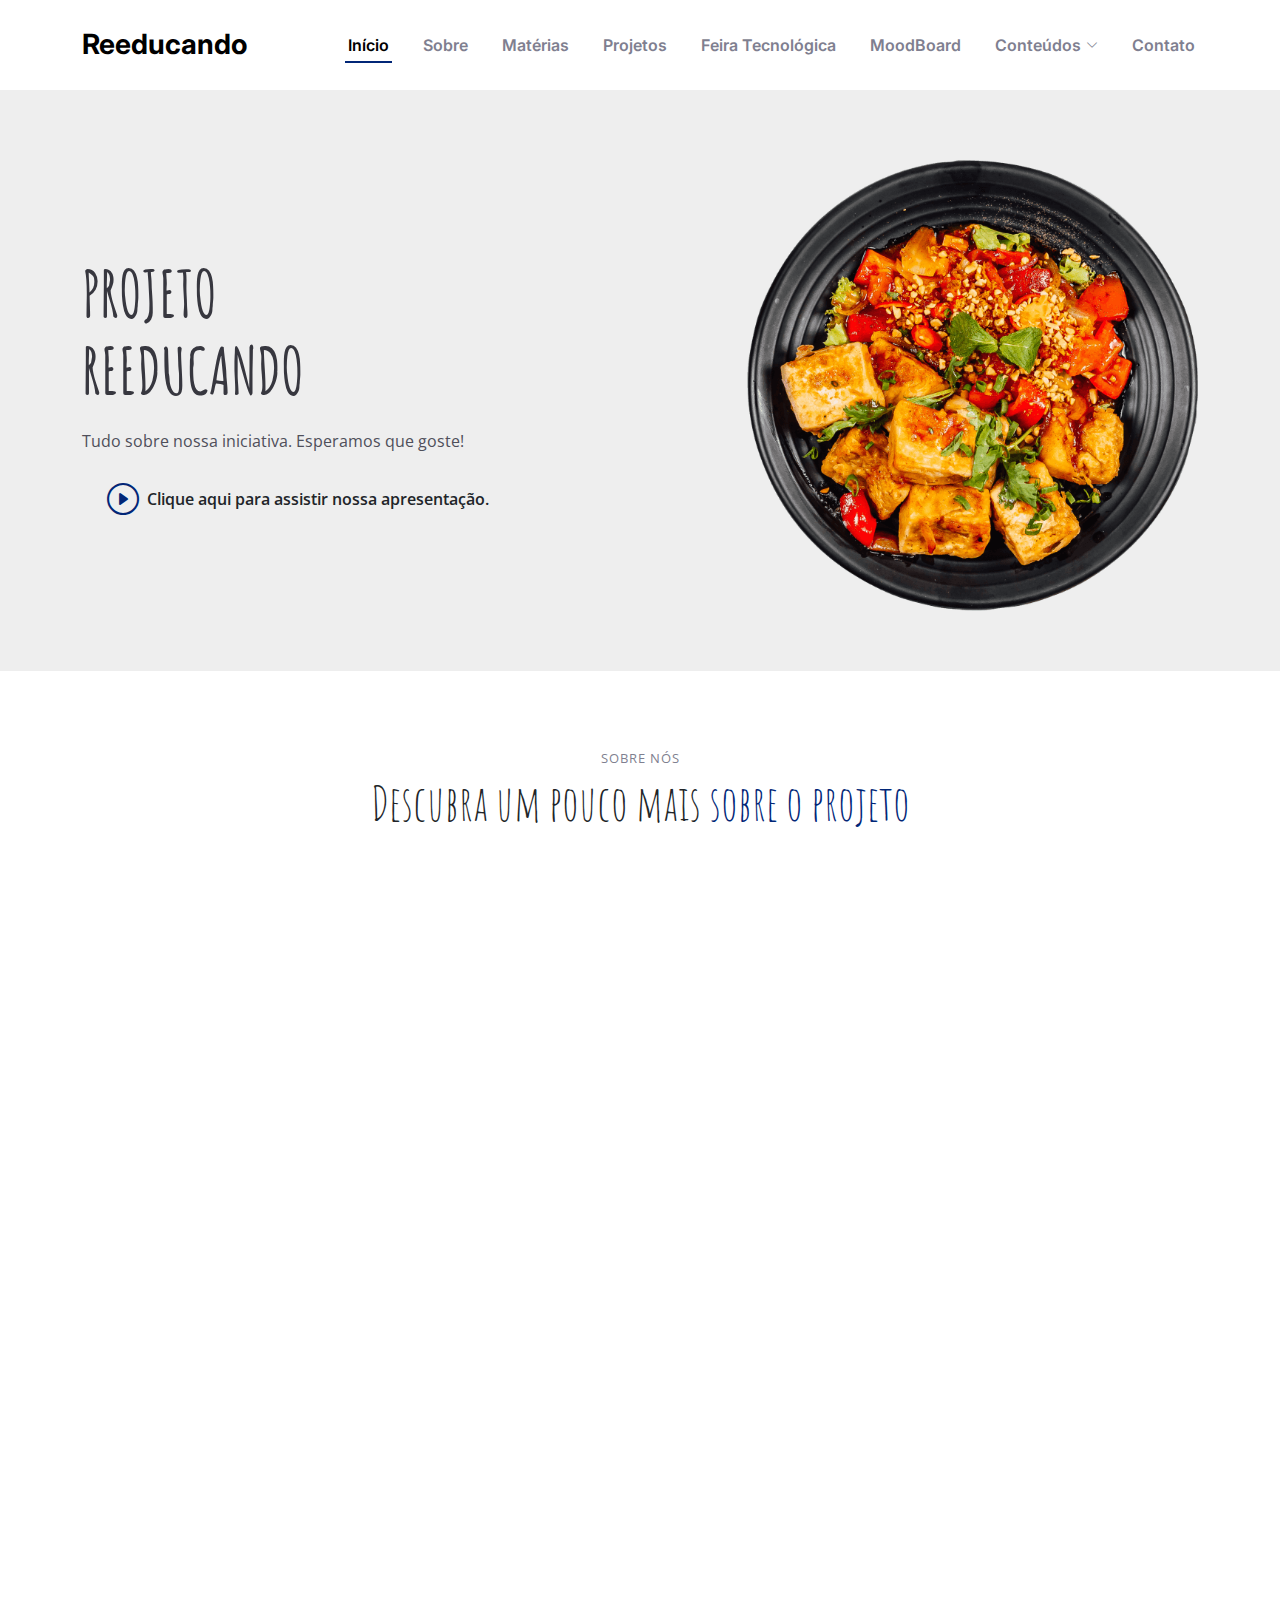
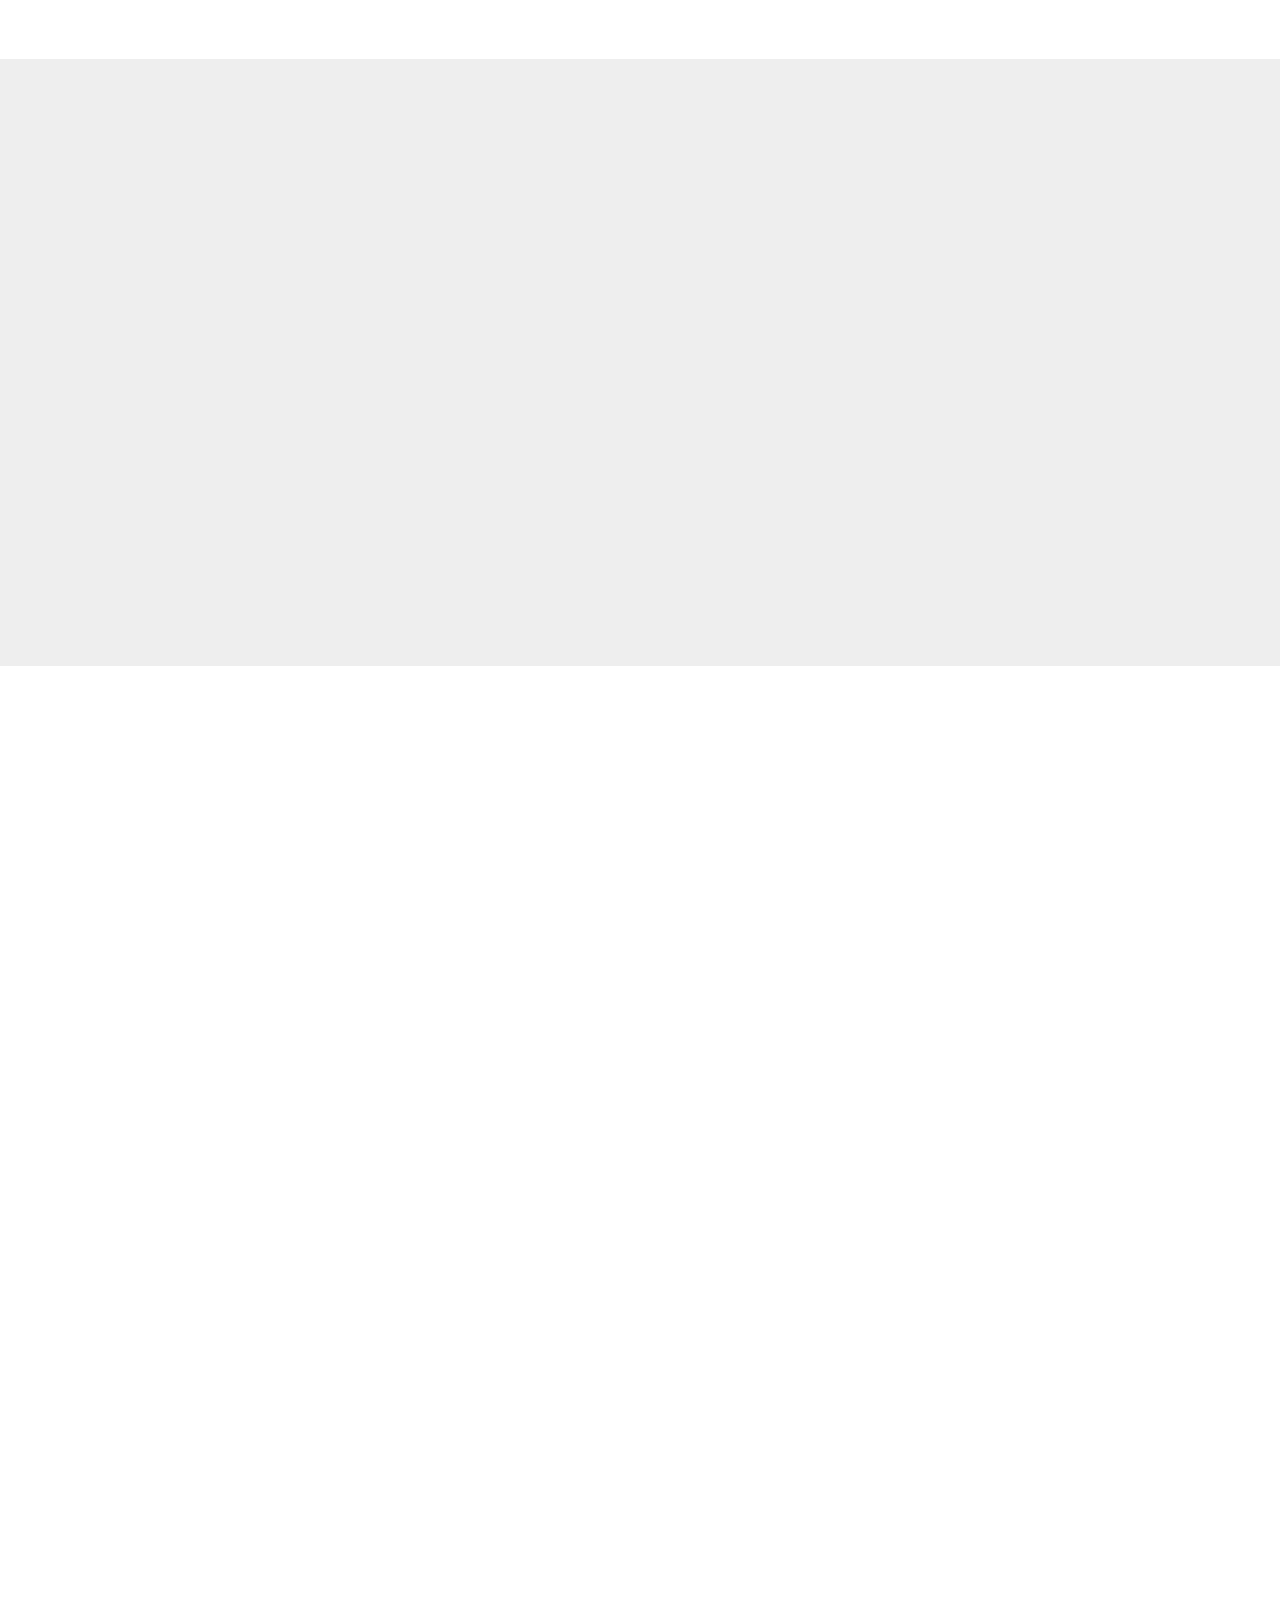
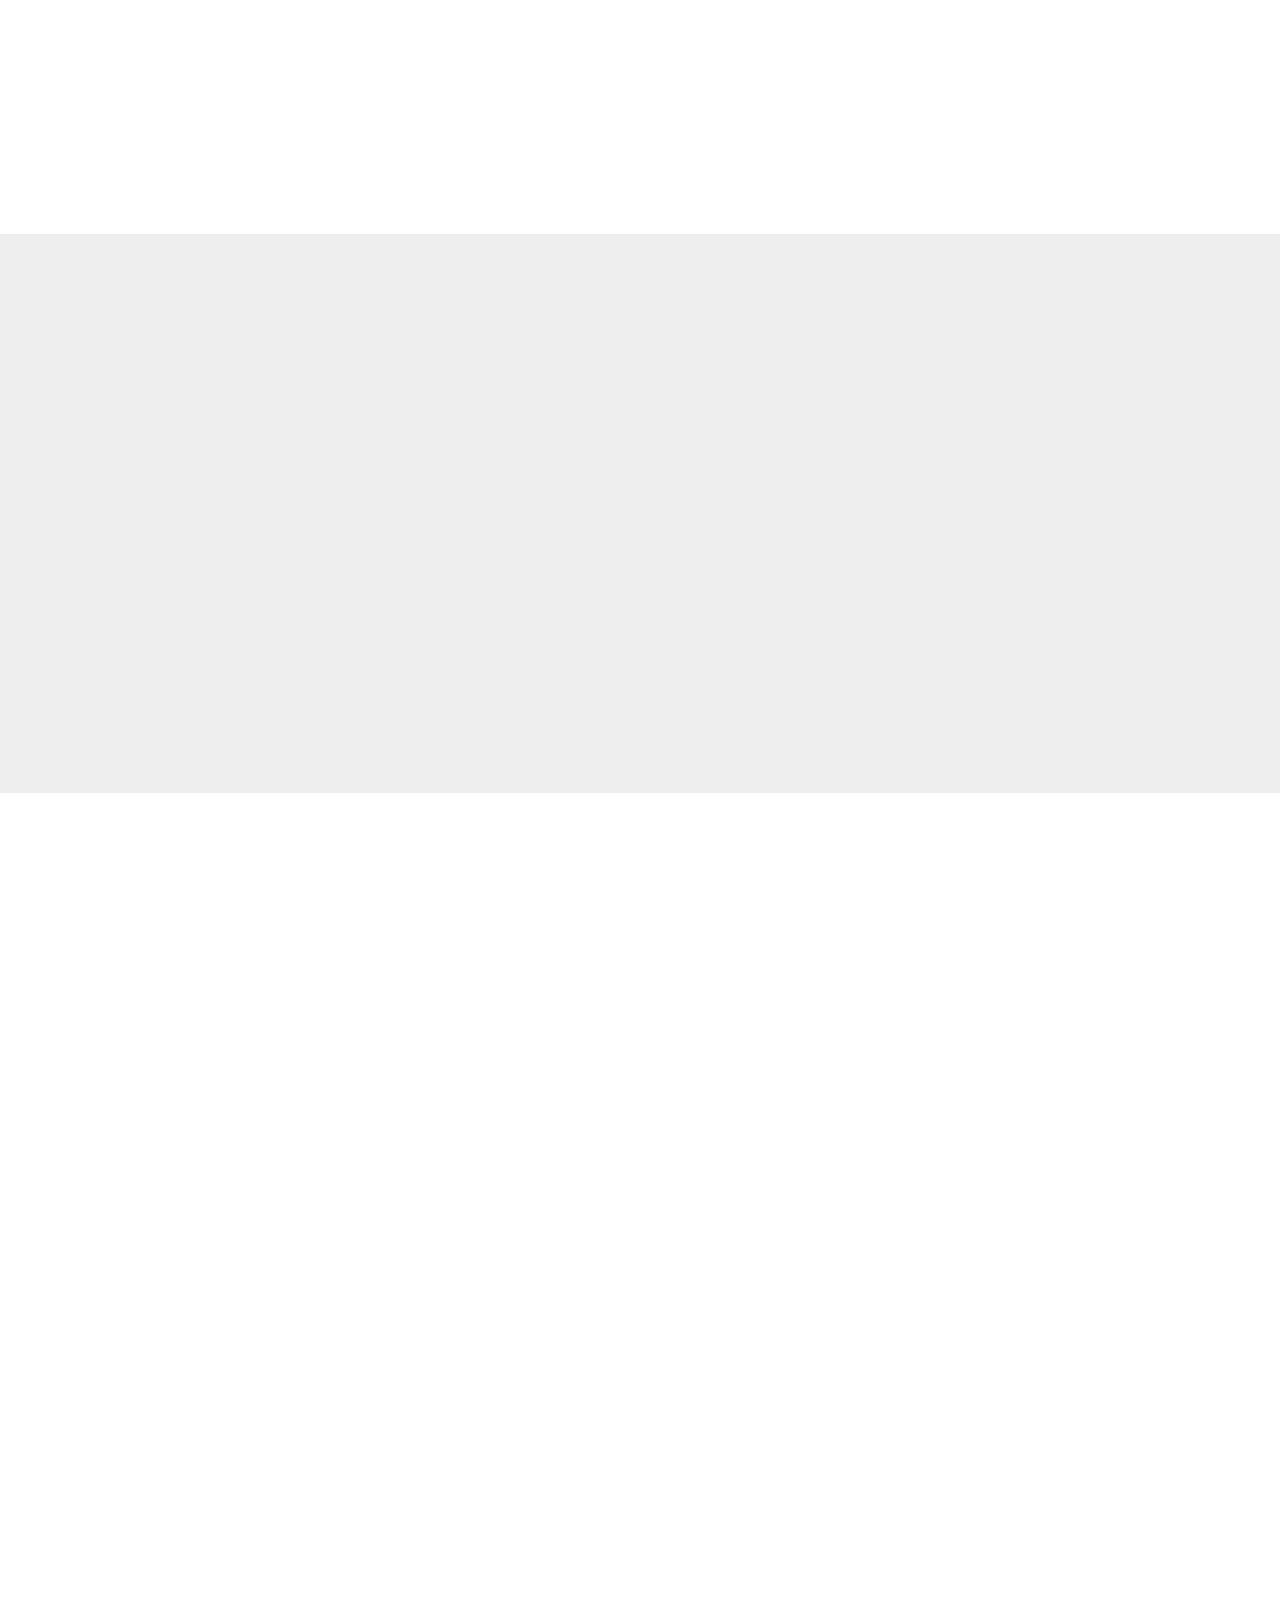
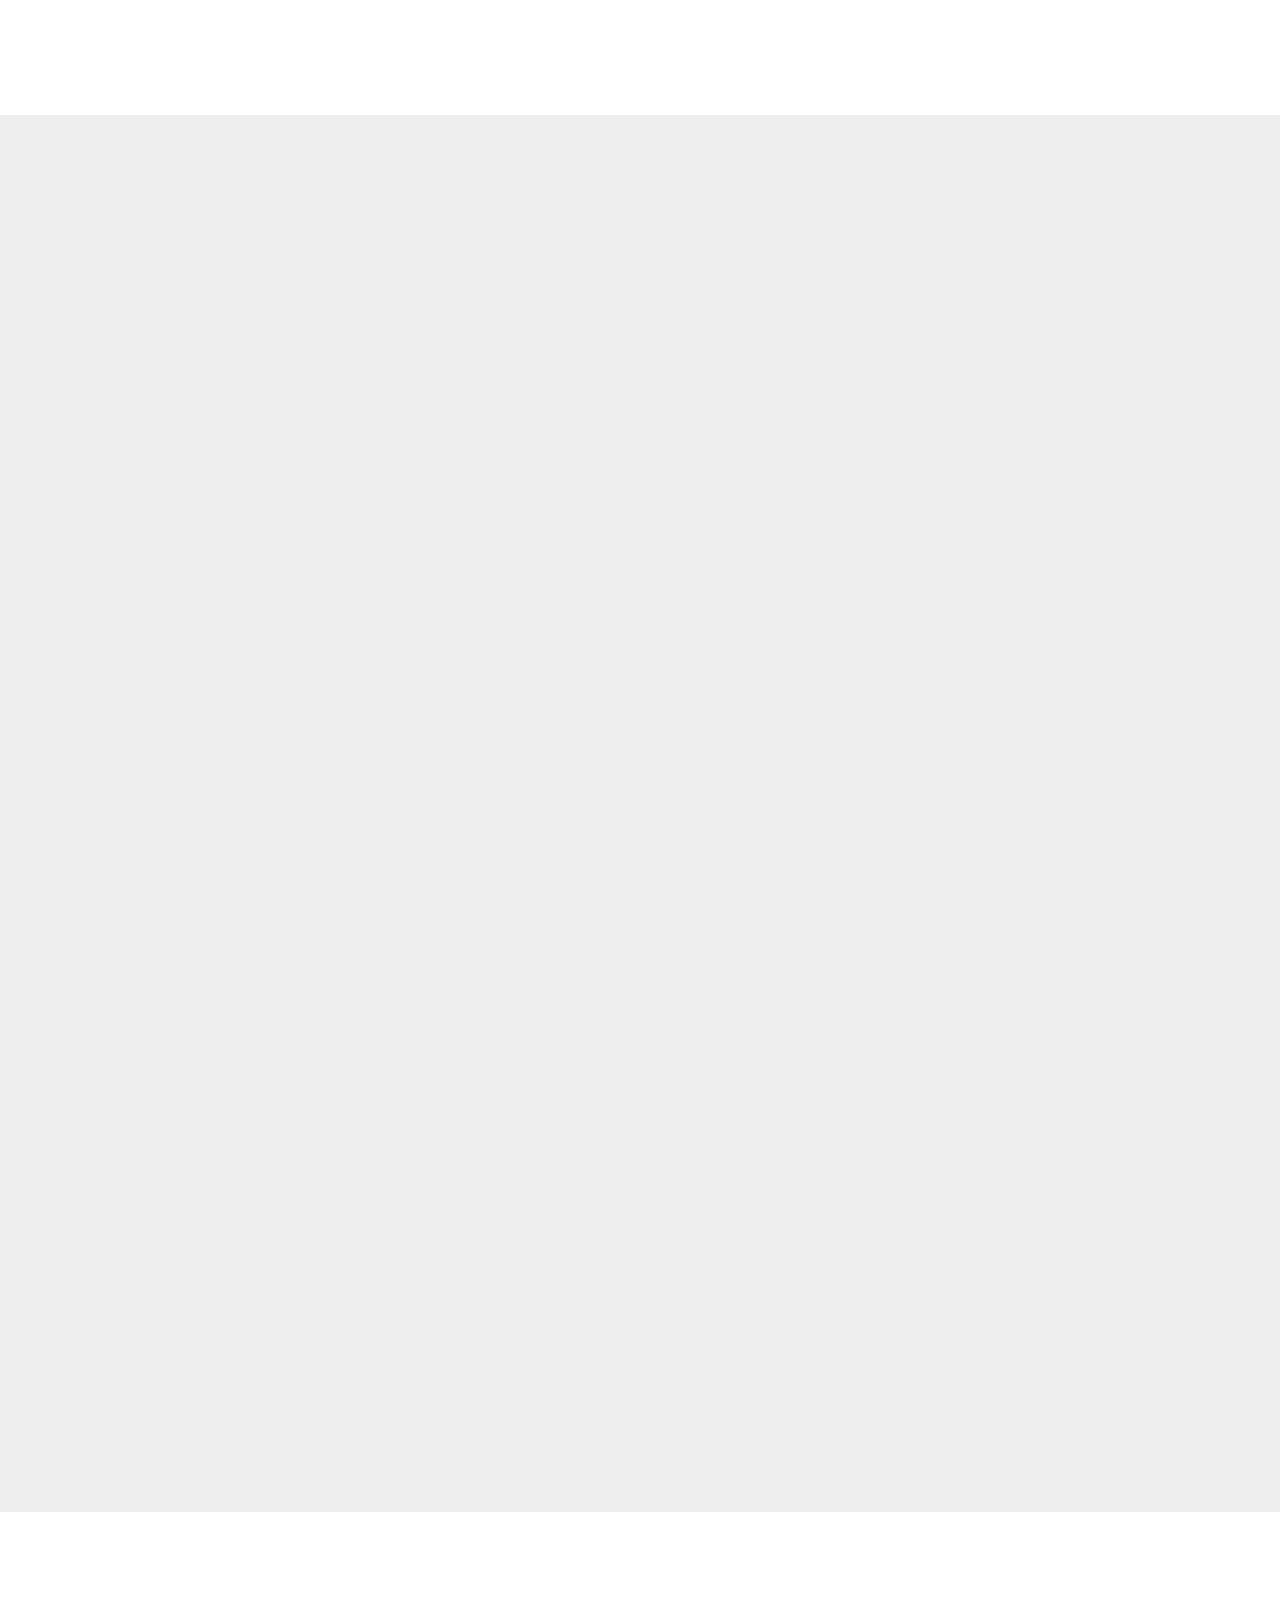
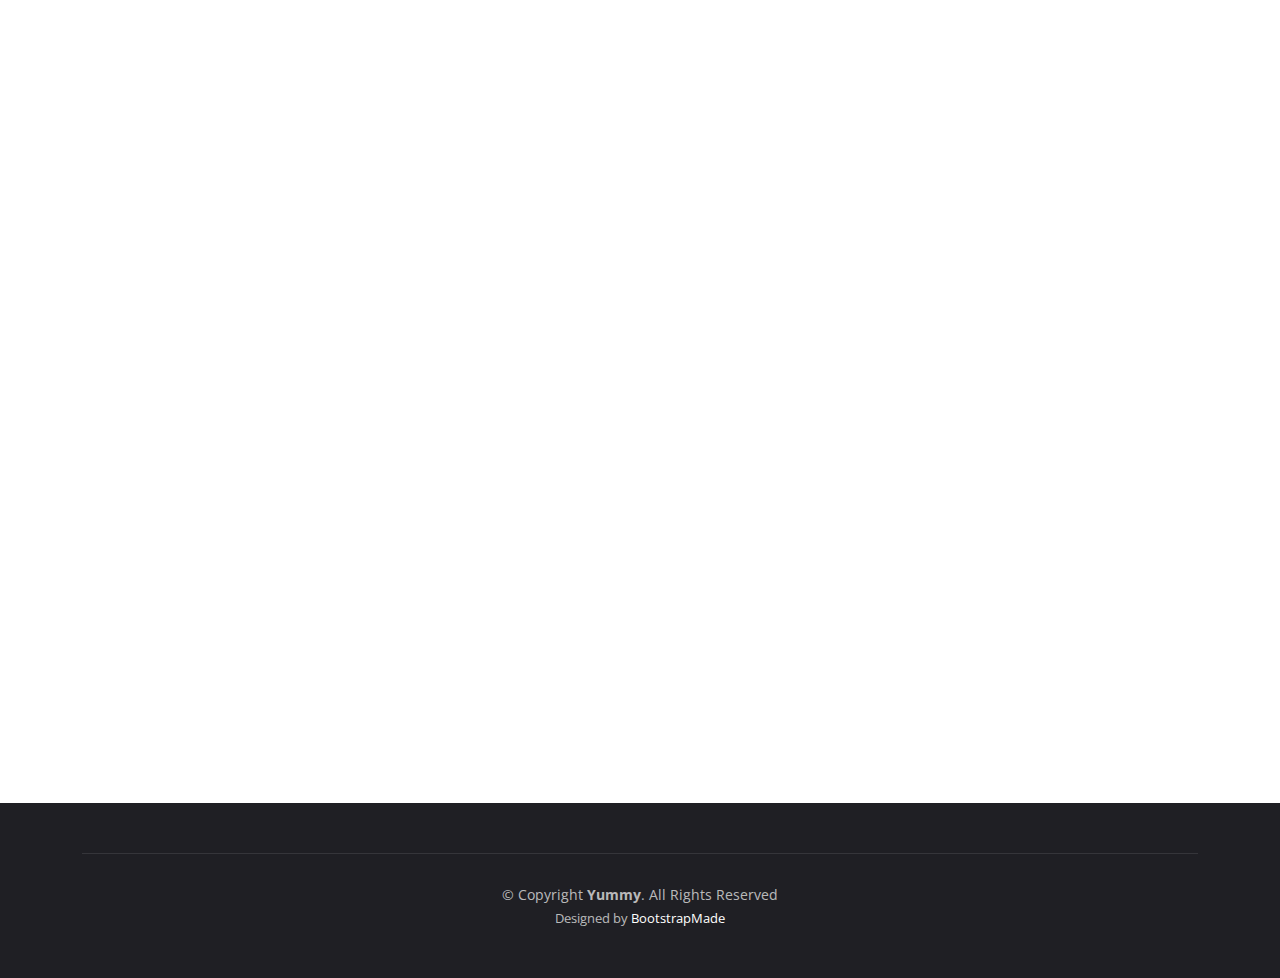
==== commit d061da4c: "Add files via upload" ====
--- a/index.html
+++ b/index.html
@@ -51,12 +51,12 @@
 
       <nav id="navbar" class="navbar">
         <ul>
-          <li><a href="#hero">Inicio</a></li>
+          <li><a href="#hero">Início</a></li>
           <li><a href="#about">Sobre</a></li>
           <li><a href="#menu">Matérias</a></li>
-          <li><a href="#events">Events</a></li>
-          <li><a href="#chefs">Chefs</a></li>
-          <li><a href="#gallery">Gallery</a></li>
+          <li><a href="#events">Projetos</a></li>
+          <li><a href="#cria">Feira Tecnológica</a></li>
+          <li><a href="#gallery">MoodBoard</a></li>
           <li class="dropdown"><a href="#"><span>Conteúdos</span> <i class="bi bi-chevron-down dropdown-indicator"></i></a>
             <ul>
               <li class="dropdown"><a href="#"><span>Humanas</span> <i class="bi bi-chevron-down dropdown-indicator"></i></a>
@@ -92,11 +92,10 @@
     <div class="container">
       <div class="row justify-content-between gy-5">
         <div class="col-lg-5 order-2 order-lg-1 d-flex flex-column justify-content-center align-items-center align-items-lg-start text-center text-lg-start">
-          <h2 data-aos="fade-up">Enjoy Your Healthy<br>Delicious Food</h2>
-          <p data-aos="fade-up" data-aos-delay="100">Sed autem laudantium dolores. Voluptatem itaque ea consequatur eveniet. Eum quas beatae cumque eum quaerat.</p>
+          <h2 data-aos="fade-up">PROJETO<br>REEDUCANDO</h2>
+          <p data-aos="fade-up" data-aos-delay="100">Tudo sobre nossa iniciativa. Esperamos que goste!</p>
           <div class="d-flex" data-aos="fade-up" data-aos-delay="200">
-            <a href="#book-a-table" class="btn-book-a-table">Book a Table</a>
-            <a href="https://www.youtube.com/watch?v=LXb3EKWsInQ" class="glightbox btn-watch-video d-flex align-items-center"><i class="bi bi-play-circle"></i><span>Watch Video</span></a>
+            <a href="https://www.youtube.com/watch?v=LXb3EKWsInQ" class="glightbox btn-watch-video d-flex align-items-center"><i class="bi bi-play-circle"></i><span>Clique aqui para assistir nossa apresentação.</span></a>
           </div>
         </div>
         <div class="col-lg-5 order-1 order-lg-2 text-center text-lg-start">
@@ -120,24 +119,14 @@
         <div class="row gy-4">
           <div class="col-lg-7 position-relative about-img" style="background-image: url(assets/img/about.jpg) ;" data-aos="fade-up" data-aos-delay="150">
             <div class="call-us position-absolute">
-              <h4>Book a Table</h4>
-              <p>+1 5589 55488 55</p>
+              <h4>Nosso lema é</h4>
+              <p>Educação Para Todos!</p>
             </div>
           </div>
           <div class="col-lg-5 d-flex align-items-end" data-aos="fade-up" data-aos-delay="300">
             <div class="content ps-0 ps-lg-5">
               <p class="fst-italic">
-                Lorem ipsum dolor sit amet, consectetur adipiscing elit, sed do eiusmod tempor incididunt ut labore et dolore
-                magna aliqua.
-              </p>
-              <ul>
-                <li><i class="bi bi-check2-all"></i> Ullamco laboris nisi ut aliquip ex ea commodo consequat.</li>
-                <li><i class="bi bi-check2-all"></i> Duis aute irure dolor in reprehenderit in voluptate velit.</li>
-                <li><i class="bi bi-check2-all"></i> Ullamco laboris nisi ut aliquip ex ea commodo consequat. Duis aute irure dolor in reprehenderit in voluptate trideta storacalaperda mastiro dolore eu fugiat nulla pariatur.</li>
-              </ul>
-              <p>
-                Ullamco laboris nisi ut aliquip ex ea commodo consequat. Duis aute irure dolor in reprehenderit in voluptate
-                velit esse cillum dolore eu fugiat nulla pariatur. Excepteur sint occaecat cupidatat non proident
+                No Brasil, mais de 9 milhões de crianças e adolescentes não tem acesso à educação e não são alfabetizados. Esse é um número crítico e significativo para a população brasileira, prejudicando o autodesenvolvimento desse cidadão, e o desenvolvimento socioeconômico e cultural do país. Por isso, criamos a Reeducando. Um novo sistema de ensino para essas pessoas, que infelizmente não têm a oportunidade de ter a educação adequada e de qualidade para garantir um futuro. Um material básico será disponibilizado nesse site, mas o nosso maior objetivo é fazer o mais humanizado possível, para que essas pessoas se sintam acolhidas, e o mais importante, inseridas. Estamos desenvolvendo uma equipe de pessoas dispostas a compartilhar todo o conhecimento para os futuros alunos. Para saber mais sobre, deixamos todo o material nesse site.
               </p>
 
               <div class="position-relative mt-4">
@@ -157,18 +146,16 @@
 
         <div class="row gy-4">
           <div class="section-header">
-            <p>Nosso<span> objetivo</span></p>
+            <p><span>Os diferentes impactos da educação na vida do ser humano</span></p>
           </div>
 
           <div class="col-lg-4" data-aos="fade-up" data-aos-delay="100">
             <div class="why-box">
-              <h3>Why Choose Yummy?</h3>
+              <h3>Desenvolvimento pessoal</h3>
               <p>
-                Lorem ipsum dolor sit amet, consectetur adipiscing elit, sed do eiusmod tempor incididunt ut labore et dolore magna aliqua. Duis aute irure dolor in reprehenderit
-                Asperiores dolores sed et. Tenetur quia eos. Autem tempore quibusdam vel necessitatibus optio ad corporis.
+                Ajuda a desenvolver habilidades socioemocionais, ensina a desenvolver as percepções de mundo e define os direitos e deveres com a sociedade. 
               </p>
               <div class="text-center">
-                <a href="#" class="more-btn">Learn More <i class="bx bx-chevron-right"></i></a>
               </div>
             </div>
             
@@ -176,13 +163,11 @@
 
           <div class="col-lg-4" data-aos="fade-up" data-aos-delay="100">
             <div class="why-box">
-              <h3>Why Choose Yummy?</h3>
+              <h3>Promove os direitos humanos</h3>
               <p>
-                Lorem ipsum dolor sit amet, consectetur adipiscing elit, sed do eiusmod tempor incididunt ut labore et dolore magna aliqua. Duis aute irure dolor in reprehenderit
-                Asperiores dolores sed et. Tenetur quia eos. Autem tempore quibusdam vel necessitatibus optio ad corporis.
+                Por meio da cidadania estimulada na educação, é possível conhecer os direitos e deveres que cada indivíduo possui na sociedade, fortalecendo a justiça e deveres de todos;
               </p>
               <div class="text-center">
-                <a href="#" class="more-btn">Learn More <i class="bx bx-chevron-right"></i></a>
               </div>
             </div>
             
@@ -190,12 +175,11 @@
 
           <div class="col-lg-4" data-aos="fade-up" data-aos-delay="100">
             <div class="why-box">
-              <h3>Ods</h3>
+              <h3>Redução da Violência</h3>
               <p>
-                Lorem ipsum dolor sit amet, consectetur adipiscing elit, sed do eiusmod tempor incididunt ut labore et dolore magna aliqua. Duis aute irure dolor in reprehenderit
+                A violência costuma estar relacionada a fatores sociais desfavoráveis; por meio da educação é possível melhorar a condição de vida de muitas pessoas.
               </p>
               <div class="text-center">
-                <a href="#" class="more-btn">Learn More <i class="bx bx-chevron-right"></i></a>
               </div>
             </div>
             
@@ -207,45 +191,6 @@
 
       </div>
     </section><!-- End Why Us Section -->
-
-    <!-- ======= Stats Counter Section ======= -->
-    <section id="stats-counter" class="stats-counter">
-      <div class="container" data-aos="zoom-out">
-
-        <div class="row gy-4">
-
-          <div class="col-lg-3 col-md-6">
-            <div class="stats-item text-center w-100 h-100">
-              <span data-purecounter-start="0" data-purecounter-end="232" data-purecounter-duration="1" class="purecounter"></span>
-              <p>Clients</p>
-            </div>
-          </div><!-- End Stats Item -->
-
-          <div class="col-lg-3 col-md-6">
-            <div class="stats-item text-center w-100 h-100">
-              <span data-purecounter-start="0" data-purecounter-end="521" data-purecounter-duration="1" class="purecounter"></span>
-              <p>Projects</p>
-            </div>
-          </div><!-- End Stats Item -->
-
-          <div class="col-lg-3 col-md-6">
-            <div class="stats-item text-center w-100 h-100">
-              <span data-purecounter-start="0" data-purecounter-end="1453" data-purecounter-duration="1" class="purecounter"></span>
-              <p>Hours Of Support</p>
-            </div>
-          </div><!-- End Stats Item -->
-
-          <div class="col-lg-3 col-md-6">
-            <div class="stats-item text-center w-100 h-100">
-              <span data-purecounter-start="0" data-purecounter-end="32" data-purecounter-duration="1" class="purecounter"></span>
-              <p>Workers</p>
-            </div>
-          </div><!-- End Stats Item -->
-
-        </div>
-
-      </div>
-    </section><!-- End Stats Counter Section -->
 
     <!-- ======= Menu Section ======= -->
     <section id="menu" class="menu">
@@ -590,8 +535,8 @@
       <div class="container" data-aos="fade-up">
 
         <div class="section-header">
-          <h2>Testimonials</h2>
-          <p>What Are They <span>Saying About Us</span></p>
+          <h2>público</h2>
+          <p>O que estão <span>dizendo sobre nós?</span></p>
         </div>
 
         <div class="slides-1 swiper" data-aos="fade-up" data-aos-delay="100">
@@ -604,11 +549,11 @@
                     <div class="testimonial-content">
                       <p>
                         <i class="bi bi-quote quote-icon-left"></i>
-                        Proin iaculis purus consequat sem cure digni ssim donec porttitora entum suscipit rhoncus. Accusantium quam, ultricies eget id, aliquam eget nibh et. Maecen aliquam, risus at semper.
+                        Adorei o projeto, é muito importante para espalhar a educação por ai. Sem os estudos, não teria chegado onde estou hoje.
                         <i class="bi bi-quote quote-icon-right"></i>
                       </p>
-                      <h3>Saul Goodman</h3>
-                      <h4>Ceo &amp; Founder</h4>
+                      <h3>Giovana Pacheco</h3>
+                      <h4>Assistente Administrativa</h4>
                       <div class="stars">
                         <i class="bi bi-star-fill"></i><i class="bi bi-star-fill"></i><i class="bi bi-star-fill"></i><i class="bi bi-star-fill"></i><i class="bi bi-star-fill"></i>
                       </div>
@@ -628,11 +573,11 @@
                     <div class="testimonial-content">
                       <p>
                         <i class="bi bi-quote quote-icon-left"></i>
-                        Export tempor illum tamen malis malis eram quae irure esse labore quem cillum quid cillum eram malis quorum velit fore eram velit sunt aliqua noster fugiat irure amet legam anim culpa.
+                        Sendo professora, sei que este projeto é mais que importante para dar o acesso necessário as pessoas que precisam. Estou ansiosa para ver os próximos passos da Reeducando.
                         <i class="bi bi-quote quote-icon-right"></i>
                       </p>
-                      <h3>Sara Wilsson</h3>
-                      <h4>Designer</h4>
+                      <h3>Telma Rosa</h3>
+                      <h4>Professora</h4>
                       <div class="stars">
                         <i class="bi bi-star-fill"></i><i class="bi bi-star-fill"></i><i class="bi bi-star-fill"></i><i class="bi bi-star-fill"></i><i class="bi bi-star-fill"></i>
                       </div>
@@ -652,11 +597,11 @@
                     <div class="testimonial-content">
                       <p>
                         <i class="bi bi-quote quote-icon-left"></i>
-                        Enim nisi quem export duis labore cillum quae magna enim sint quorum nulla quem veniam duis minim tempor labore quem eram duis noster aute amet eram fore quis sint minim.
+                        Sou muito privilegiado por ter todo o acesso à educação e estudo que preciso, e sei que muitas pessoas não tem isso. Muito legal ver que tem pessoas que pensam nisso com tanto carinho.
                         <i class="bi bi-quote quote-icon-right"></i>
                       </p>
-                      <h3>Jena Karlis</h3>
-                      <h4>Store Owner</h4>
+                      <h3>Pietro Silva</h3>
+                      <h4>Estudante</h4>
                       <div class="stars">
                         <i class="bi bi-star-fill"></i><i class="bi bi-star-fill"></i><i class="bi bi-star-fill"></i><i class="bi bi-star-fill"></i><i class="bi bi-star-fill"></i>
                       </div>
@@ -676,11 +621,11 @@
                     <div class="testimonial-content">
                       <p>
                         <i class="bi bi-quote quote-icon-left"></i>
-                        Quis quorum aliqua sint quem legam fore sunt eram irure aliqua veniam tempor noster veniam enim culpa labore duis sunt culpa nulla illum cillum fugiat legam esse veniam culpa fore nisi cillum quid.
+                        Muito legal ver um projeto tão lindo como esse em desenvolvimento! A Reeducando com certeza veio para revolucionar.
                         <i class="bi bi-quote quote-icon-right"></i>
                       </p>
-                      <h3>John Larson</h3>
-                      <h4>Entrepreneur</h4>
+                      <h3>Roberta Negocio</h3>
+                      <h4>Professora</h4>
                       <div class="stars">
                         <i class="bi bi-star-fill"></i><i class="bi bi-star-fill"></i><i class="bi bi-star-fill"></i><i class="bi bi-star-fill"></i><i class="bi bi-star-fill"></i>
                       </div>
@@ -748,8 +693,8 @@
       <div class="container" data-aos="fade-up">
 
         <div class="section-header">
-          <h2>Chefs</h2>
-          <p>Our <span>Proffesional</span> Chefs</p>
+          <h2>Sobre o Projeto</h2>
+          <p>Feira Tecnológica</p>
         </div>
 
         <div class="row gy-4">
@@ -758,17 +703,10 @@
             <div class="chef-member">
               <div class="member-img">
                 <img src="assets/img/chefs/chefs-1.jpg" class="img-fluid" alt="">
-                <div class="social">
-                  <a href=""><i class="bi bi-twitter"></i></a>
-                  <a href=""><i class="bi bi-facebook"></i></a>
-                  <a href=""><i class="bi bi-instagram"></i></a>
-                  <a href=""><i class="bi bi-linkedin"></i></a>
-                </div>
               </div>
               <div class="member-info">
-                <h4>Walter White</h4>
-                <span>Master Chef</span>
-                <p>Velit aut quia fugit et et. Dolorum ea voluptate vel tempore tenetur ipsa quae aut. Ipsum exercitationem iure minima enim corporis et voluptate.</p>
+                <h4>Objetivo</h4>
+                <p>Nosso projeto visa compartilhar conhecimentos de uma forma totalmente gratuita para pessoas que precisam.</p>
               </div>
             </div>
           </div><!-- End Chefs Member -->
@@ -777,17 +715,10 @@
             <div class="chef-member">
               <div class="member-img">
                 <img src="assets/img/chefs/chefs-2.jpg" class="img-fluid" alt="">
-                <div class="social">
-                  <a href=""><i class="bi bi-twitter"></i></a>
-                  <a href=""><i class="bi bi-facebook"></i></a>
-                  <a href=""><i class="bi bi-instagram"></i></a>
-                  <a href=""><i class="bi bi-linkedin"></i></a>
-                </div>
               </div>
               <div class="member-info">
-                <h4>Sarah Jhonson</h4>
-                <span>Patissier</span>
-                <p>Quo esse repellendus quia id. Est eum et accusantium pariatur fugit nihil minima suscipit corporis. Voluptate sed quas reiciendis animi neque sapiente.</p>
+                <h4>Problemática</h4>
+                <p>Muitas crianças e adolescentes sem alfabetização e ensino.</p>
               </div>
             </div>
           </div><!-- End Chefs Member -->
@@ -796,92 +727,27 @@
             <div class="chef-member">
               <div class="member-img">
                 <img src="assets/img/chefs/chefs-3.jpg" class="img-fluid" alt="">
-                <div class="social">
-                  <a href=""><i class="bi bi-twitter"></i></a>
-                  <a href=""><i class="bi bi-facebook"></i></a>
-                  <a href=""><i class="bi bi-instagram"></i></a>
-                  <a href=""><i class="bi bi-linkedin"></i></a>
-                </div>
               </div>
               <div class="member-info">
-                <h4>William Anderson</h4>
-                <span>Cook</span>
-                <p>Vero omnis enim consequatur. Voluptas consectetur unde qui molestiae deserunt. Voluptates enim aut architecto porro aspernatur molestiae modi.</p>
+                <h4>ODS 4 </h4>
+                <p>Assegurar uma educação inclusiva e equitativa de qualidade e promover oportunidades de aprendizagem para todos.</p>
               </div>
             </div>
           </div><!-- End Chefs Member -->
 
         </div>
-
       </div>
     </section><!-- End Chefs Section -->
 
-    <!-- ======= Book A Table Section ======= -->
-    <section id="book-a-table" class="book-a-table">
-      <div class="container" data-aos="fade-up">
-
-        <div class="section-header">
-          <h2>Book A Table</h2>
-          <p>Book <span>Your Stay</span> With Us</p>
-        </div>
-
-        <div class="row g-0">
-
-          <div class="col-lg-4 reservation-img" style="background-image: url(assets/img/reservation.jpg);" data-aos="zoom-out" data-aos-delay="200"></div>
-
-          <div class="col-lg-8 d-flex align-items-center reservation-form-bg">
-            <form action="forms/book-a-table.php" method="post" role="form" class="php-email-form" data-aos="fade-up" data-aos-delay="100">
-              <div class="row gy-4">
-                <div class="col-lg-4 col-md-6">
-                  <input type="text" name="name" class="form-control" id="name" placeholder="Your Name" data-rule="minlen:4" data-msg="Please enter at least 4 chars">
-                  <div class="validate"></div>
-                </div>
-                <div class="col-lg-4 col-md-6">
-                  <input type="email" class="form-control" name="email" id="email" placeholder="Your Email" data-rule="email" data-msg="Please enter a valid email">
-                  <div class="validate"></div>
-                </div>
-                <div class="col-lg-4 col-md-6">
-                  <input type="text" class="form-control" name="phone" id="phone" placeholder="Your Phone" data-rule="minlen:4" data-msg="Please enter at least 4 chars">
-                  <div class="validate"></div>
-                </div>
-                <div class="col-lg-4 col-md-6">
-                  <input type="text" name="date" class="form-control" id="date" placeholder="Date" data-rule="minlen:4" data-msg="Please enter at least 4 chars">
-                  <div class="validate"></div>
-                </div>
-                <div class="col-lg-4 col-md-6">
-                  <input type="text" class="form-control" name="time" id="time" placeholder="Time" data-rule="minlen:4" data-msg="Please enter at least 4 chars">
-                  <div class="validate"></div>
-                </div>
-                <div class="col-lg-4 col-md-6">
-                  <input type="number" class="form-control" name="people" id="people" placeholder="# of people" data-rule="minlen:1" data-msg="Please enter at least 1 chars">
-                  <div class="validate"></div>
-                </div>
-              </div>
-              <div class="form-group mt-3">
-                <textarea class="form-control" name="message" rows="5" placeholder="Message"></textarea>
-                <div class="validate"></div>
-              </div>
-              <div class="mb-3">
-                <div class="loading">Loading</div>
-                <div class="error-message"></div>
-                <div class="sent-message">Your booking request was sent. We will call back or send an Email to confirm your reservation. Thank you!</div>
-              </div>
-              <div class="text-center"><button type="submit">Book a Table</button></div>
-            </form>
-          </div><!-- End Reservation Form -->
-
-        </div>
-
-      </div>
-    </section><!-- End Book A Table Section -->
+   
 
     <!-- ======= Gallery Section ======= -->
     <section id="gallery" class="gallery section-bg">
       <div class="container" data-aos="fade-up">
 
         <div class="section-header">
-          <h2>gallery</h2>
-          <p>Check <span>Our Gallery</span></p>
+          <h2></h2>
+          <p><span>MoodBoard</span></p>
         </div>
 
         <div class="gallery-slider swiper">
@@ -892,7 +758,6 @@
             <div class="swiper-slide"><a class="glightbox" data-gallery="images-gallery" href="assets/img/gallery/4.jpg"><img src="assets/img/gallery/4.jpg" class="img-fluid" alt=""></a></div>
             <div class="swiper-slide"><a class="glightbox" data-gallery="images-gallery" href="assets/img/gallery/5.jpg"><img src="assets/img/gallery/5.jpg" class="img-fluid" alt=""></a></div>
             <div class="swiper-slide"><a class="glightbox" data-gallery="images-gallery" href="assets/img/gallery/6.jpg"><img src="assets/img/gallery/6.jpg" class="img-fluid" alt=""></a></div>
-            <div class="swiper-slide"><a class="glightbox" data-gallery="images-gallery" href="assets/img/gallery/7.jpg"><img src="assets/img/gallery/" class="img-fluid" alt=""></a></div>
             <div class="swiper-slide"><a class="glightbox" data-gallery="images-gallery" href="assets/img/gallery/8.jpg"><img src="assets/img/gallery/8.jpg" class="img-fluid" alt=""></a></div>
           </div>
           <div class="swiper-pagination"></div>
@@ -906,13 +771,9 @@
       <div class="container" data-aos="fade-up">
 
         <div class="section-header">
-          <h2>Contact</h2>
-          <p>Need Help? <span>Contact Us</span></p>
-        </div>
-
-        <div class="mb-3">
-          <iframe style="border:0; width: 100%; height: 350px;" src="https://www.google.com/maps/embed?pb=!1m14!1m8!1m3!1d12097.433213460943!2d-74.0062269!3d40.7101282!3m2!1i1024!2i768!4f13.1!3m3!1m2!1s0x0%3A0xb89d1fe6bc499443!2sDowntown+Conference+Center!5e0!3m2!1smk!2sbg!4v1539943755621" frameborder="0" allowfullscreen></iframe>
-        </div><!-- End Google Maps -->
+          <h2>Contato</h2>
+          <p>Precisa de ajuda? <span>entre em Contato</span></p>
+        </div>
 
         <div class="row gy-4">
 
@@ -920,8 +781,8 @@
             <div class="info-item  d-flex align-items-center">
               <i class="icon bi bi-map flex-shrink-0"></i>
               <div>
-                <h3>Our Address</h3>
-                <p>A108 Adam Street, New York, NY 535022</p>
+                <h3>Nosso Endereço</h3>
+                <p>Etec MCM - Rua Bélgica, 88 Ribeirão Pires</p>
               </div>
             </div>
           </div><!-- End Info Item -->
@@ -930,8 +791,8 @@
             <div class="info-item d-flex align-items-center">
               <i class="icon bi bi-envelope flex-shrink-0"></i>
               <div>
-                <h3>Email Us</h3>
-                <p>contact@example.com</p>
+                <h3>Nosso E-mail</h3>
+                <p>reeducando@gmail.com</p>
               </div>
             </div>
           </div><!-- End Info Item -->
@@ -940,8 +801,8 @@
             <div class="info-item  d-flex align-items-center">
               <i class="icon bi bi-telephone flex-shrink-0"></i>
               <div>
-                <h3>Call Us</h3>
-                <p>+1 5589 55488 55</p>
+                <h3>Número para Contato</h3>
+                <p>11 00000-0000</p>
               </div>
             </div>
           </div><!-- End Info Item -->
@@ -950,9 +811,9 @@
             <div class="info-item  d-flex align-items-center">
               <i class="icon bi bi-share flex-shrink-0"></i>
               <div>
-                <h3>Opening Hours</h3>
-                <div><strong>Mon-Sat:</strong> 11AM - 23PM;
-                  <strong>Sunday:</strong> Closed
+                <h3>Horário para Atendimento</h3>
+                <div><strong>Segunda</strong> 13H - 18:40;
+                  <strong>Ter-Dom</strong> Fechado
                 </div>
               </div>
             </div>
@@ -963,24 +824,21 @@
         <form action="forms/contact.php" method="post" role="form" class="php-email-form p-3 p-md-4">
           <div class="row">
             <div class="col-xl-6 form-group">
-              <input type="text" name="name" class="form-control" id="name" placeholder="Your Name" required>
+              <input type="text" name="name" class="form-control" id="name" placeholder="Nome Completo" required>
             </div>
             <div class="col-xl-6 form-group">
-              <input type="email" class="form-control" name="email" id="email" placeholder="Your Email" required>
+              <input type="email" class="form-control" name="email" id="email" placeholder="Email" required>
             </div>
           </div>
           <div class="form-group">
-            <input type="text" class="form-control" name="subject" id="subject" placeholder="Subject" required>
-          </div>
-          <div class="form-group">
-            <textarea class="form-control" name="message" rows="5" placeholder="Message" required></textarea>
+            <textarea class="form-control" name="message" rows="5" placeholder="Menssagem" required></textarea>
           </div>
           <div class="my-3">
-            <div class="loading">Loading</div>
+            <div class="loading">Carregando</div>
             <div class="error-message"></div>
-            <div class="sent-message">Your message has been sent. Thank you!</div>
-          </div>
-          <div class="text-center"><button type="submit">Send Message</button></div>
+            <div class="sent-message">Sua mensagem foi enviada, obrigada!</div>
+          </div>
+          <div class="text-center"><button type="submit">Enviar</button></div>
         </form><!--End Contact Form -->
 
       </div>
@@ -990,55 +848,6 @@
 
   <!-- ======= Footer ======= -->
   <footer id="footer" class="footer">
-
-    <div class="container">
-      <div class="row gy-3">
-        <div class="col-lg-3 col-md-6 d-flex">
-          <i class="bi bi-geo-alt icon"></i>
-          <div>
-            <h4>Address</h4>
-            <p>
-              A108 Adam Street <br>
-              New York, NY 535022 - US<br>
-            </p>
-          </div>
-
-        </div>
-
-        <div class="col-lg-3 col-md-6 footer-links d-flex">
-          <i class="bi bi-telephone icon"></i>
-          <div>
-            <h4>Reservations</h4>
-            <p>
-              <strong>Phone:</strong> +1 5589 55488 55<br>
-              <strong>Email:</strong> info@example.com<br>
-            </p>
-          </div>
-        </div>
-
-        <div class="col-lg-3 col-md-6 footer-links d-flex">
-          <i class="bi bi-clock icon"></i>
-          <div>
-            <h4>Opening Hours</h4>
-            <p>
-              <strong>Mon-Sat: 11AM</strong> - 23PM<br>
-              Sunday: Closed
-            </p>
-          </div>
-        </div>
-
-        <div class="col-lg-3 col-md-6 footer-links">
-          <h4>Follow Us</h4>
-          <div class="social-links d-flex">
-            <a href="#" class="twitter"><i class="bi bi-twitter"></i></a>
-            <a href="#" class="facebook"><i class="bi bi-facebook"></i></a>
-            <a href="#" class="instagram"><i class="bi bi-instagram"></i></a>
-            <a href="#" class="linkedin"><i class="bi bi-linkedin"></i></a>
-          </div>
-        </div>
-
-      </div>
-    </div>
 
     <div class="container">
       <div class="copyright">
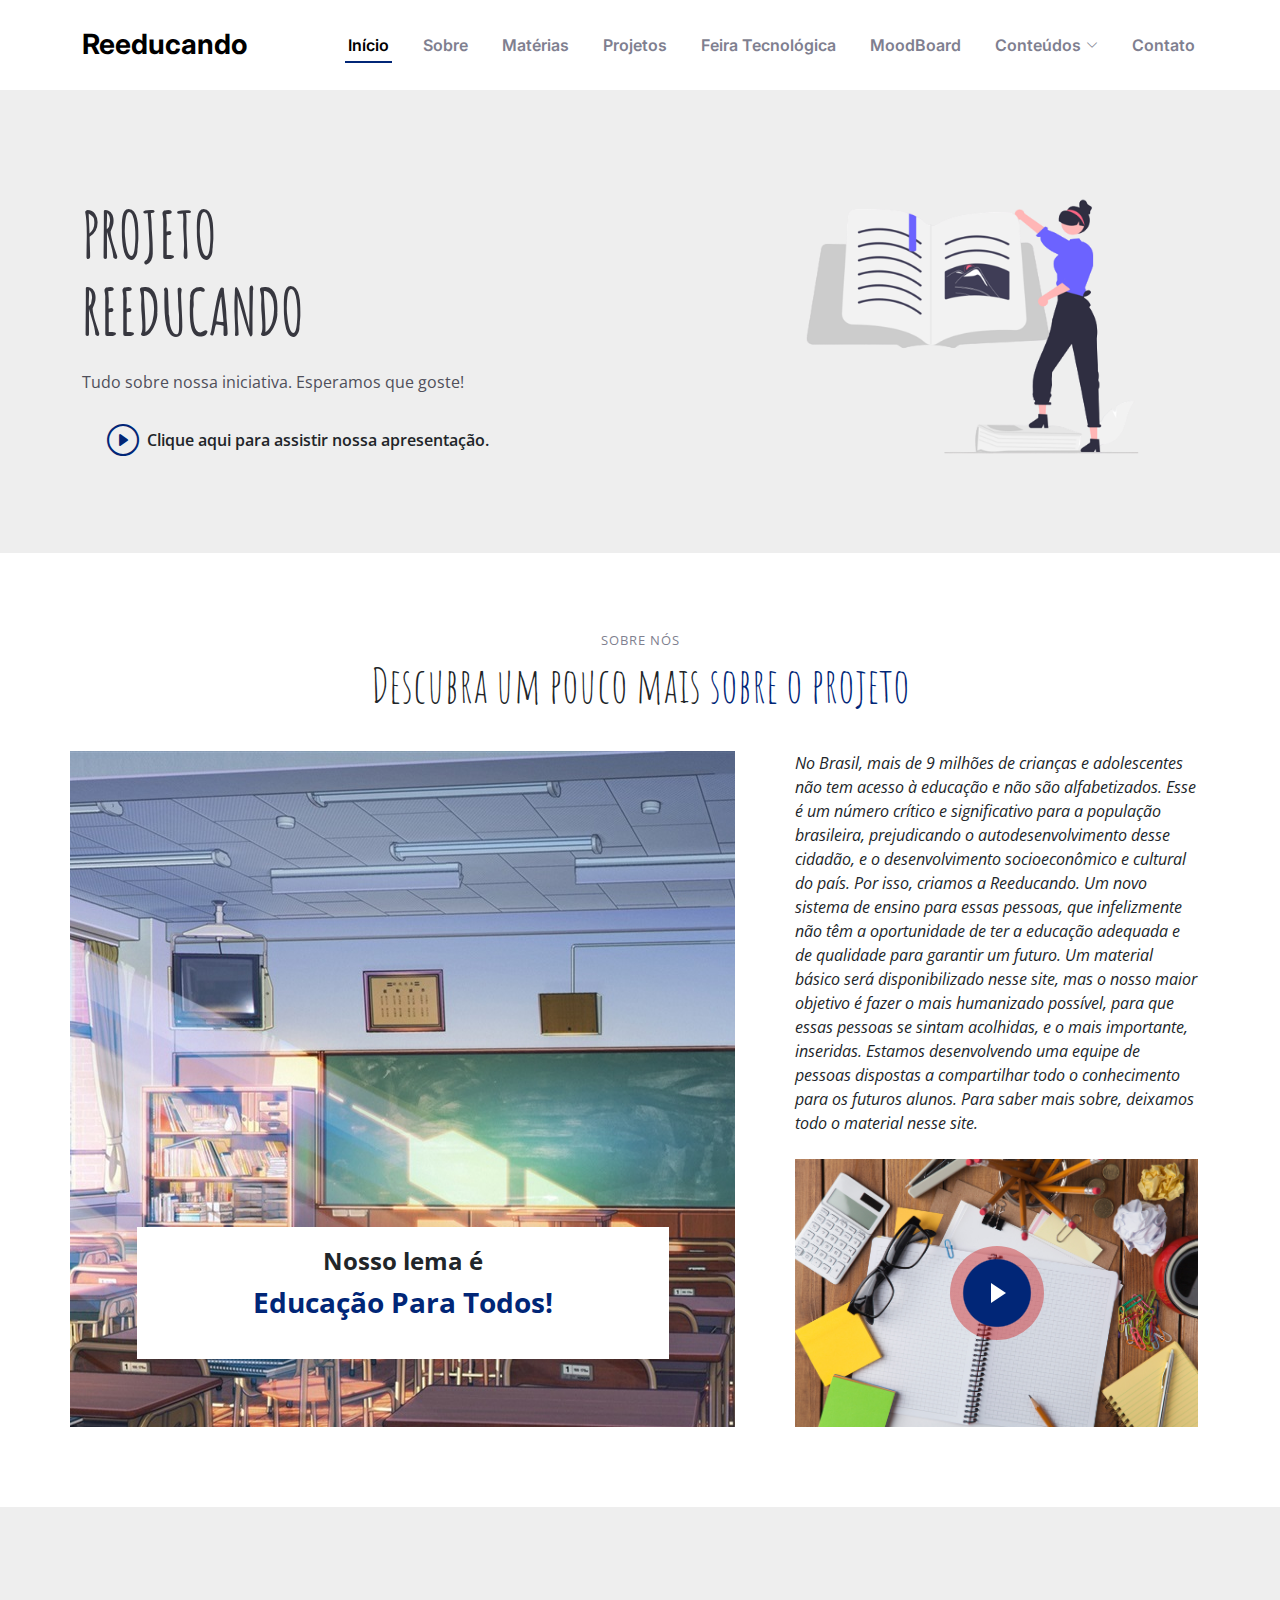
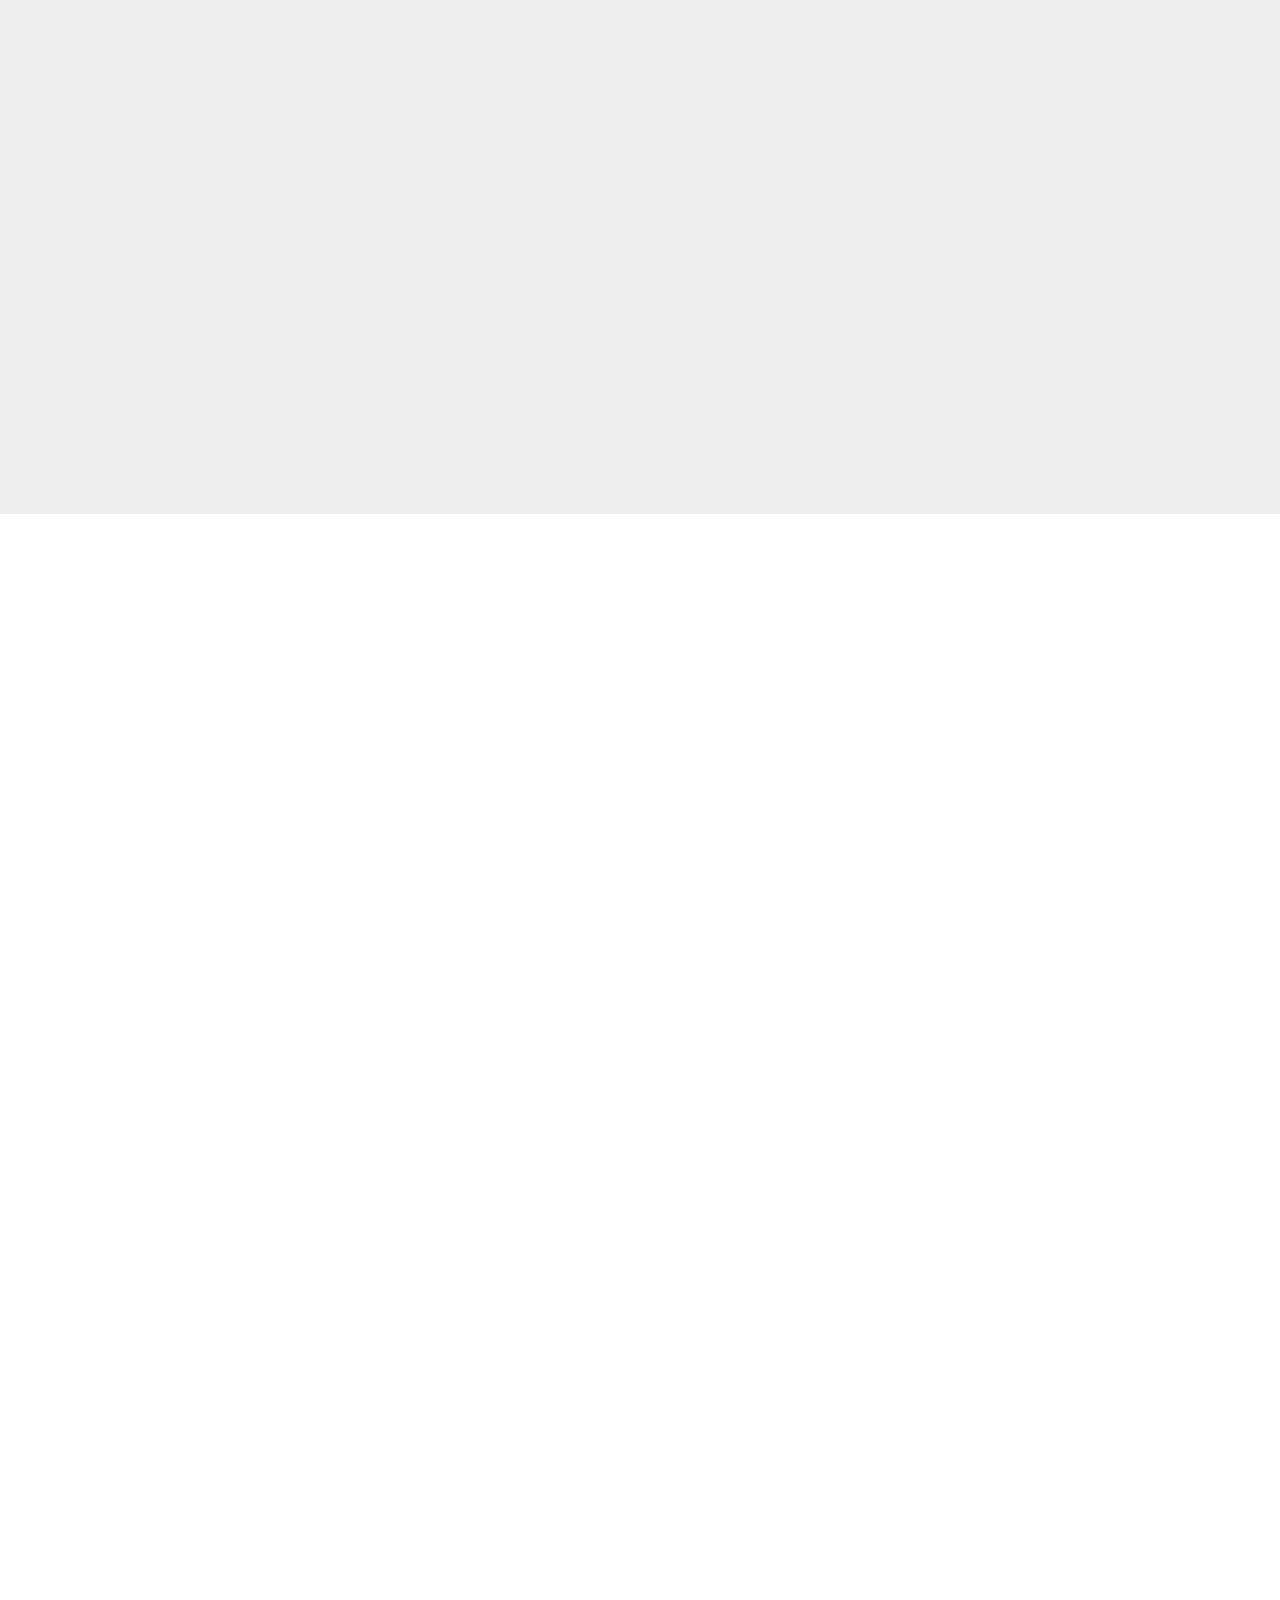
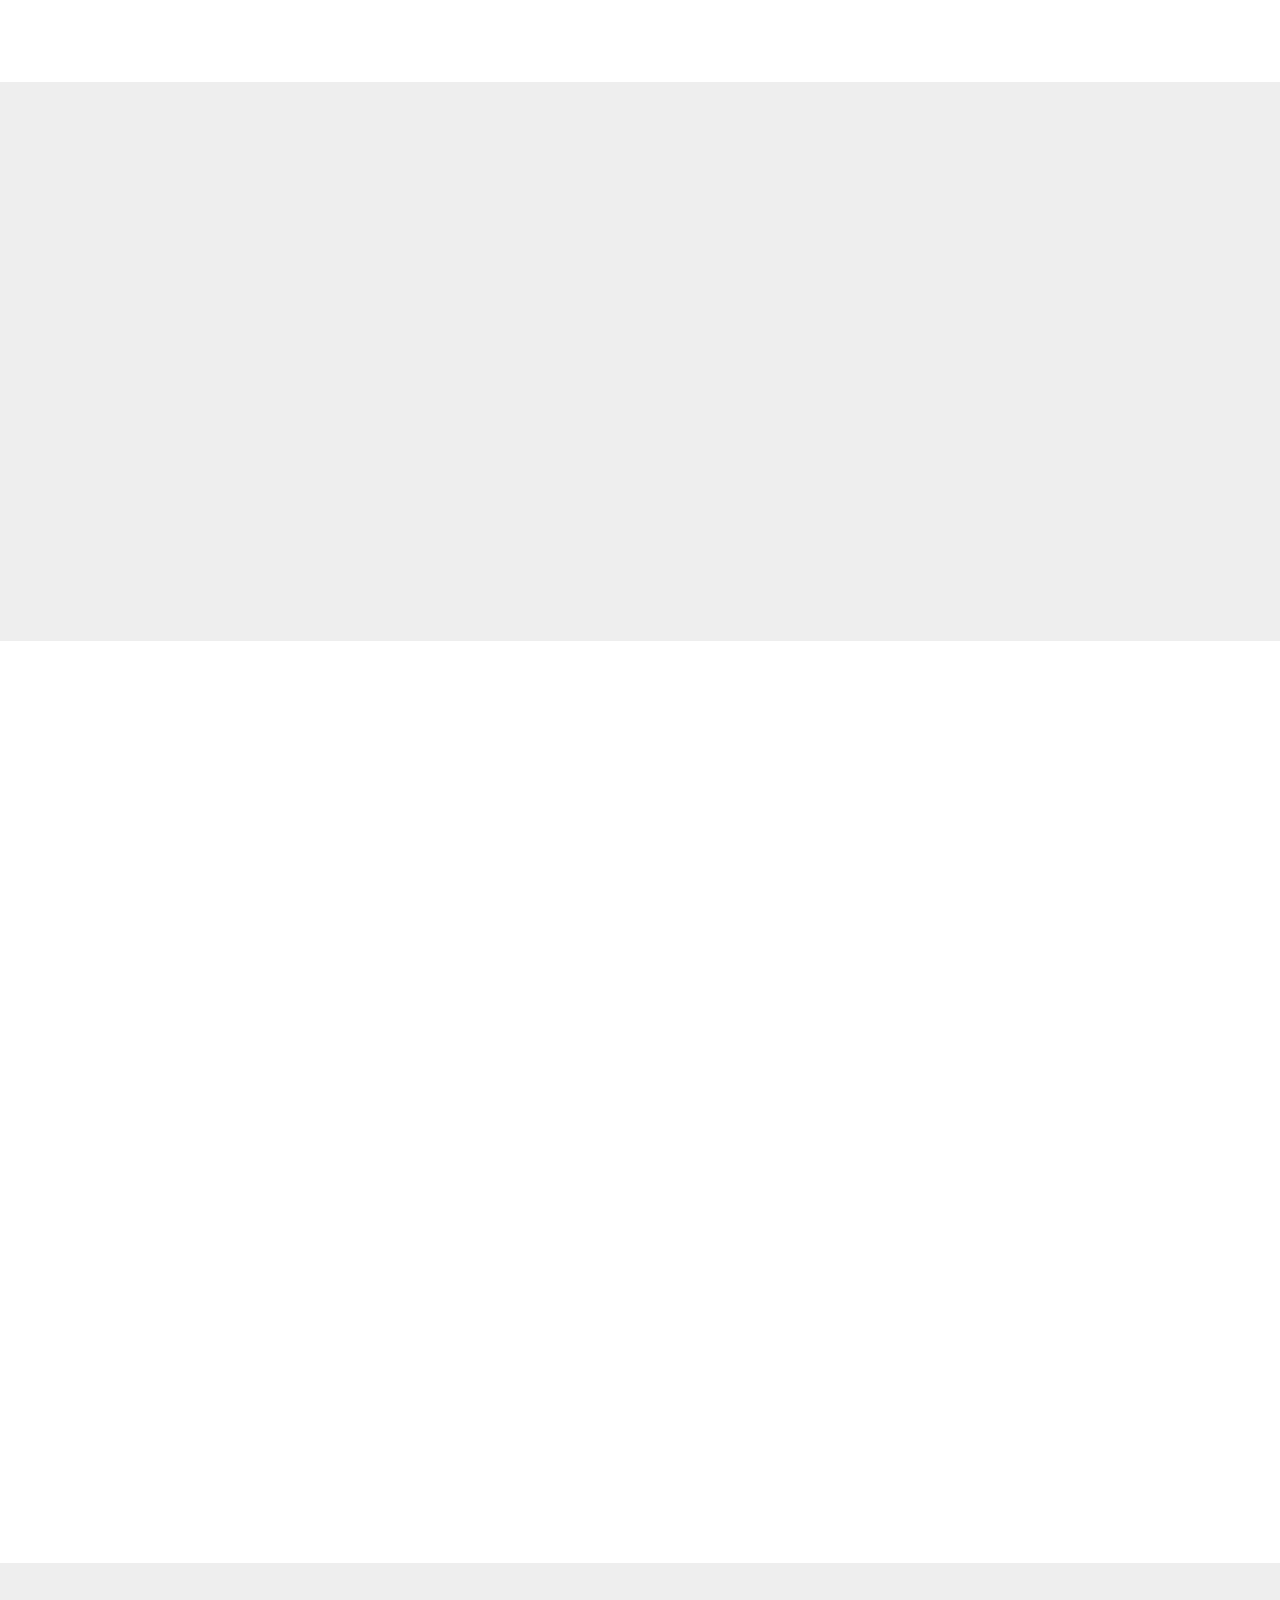
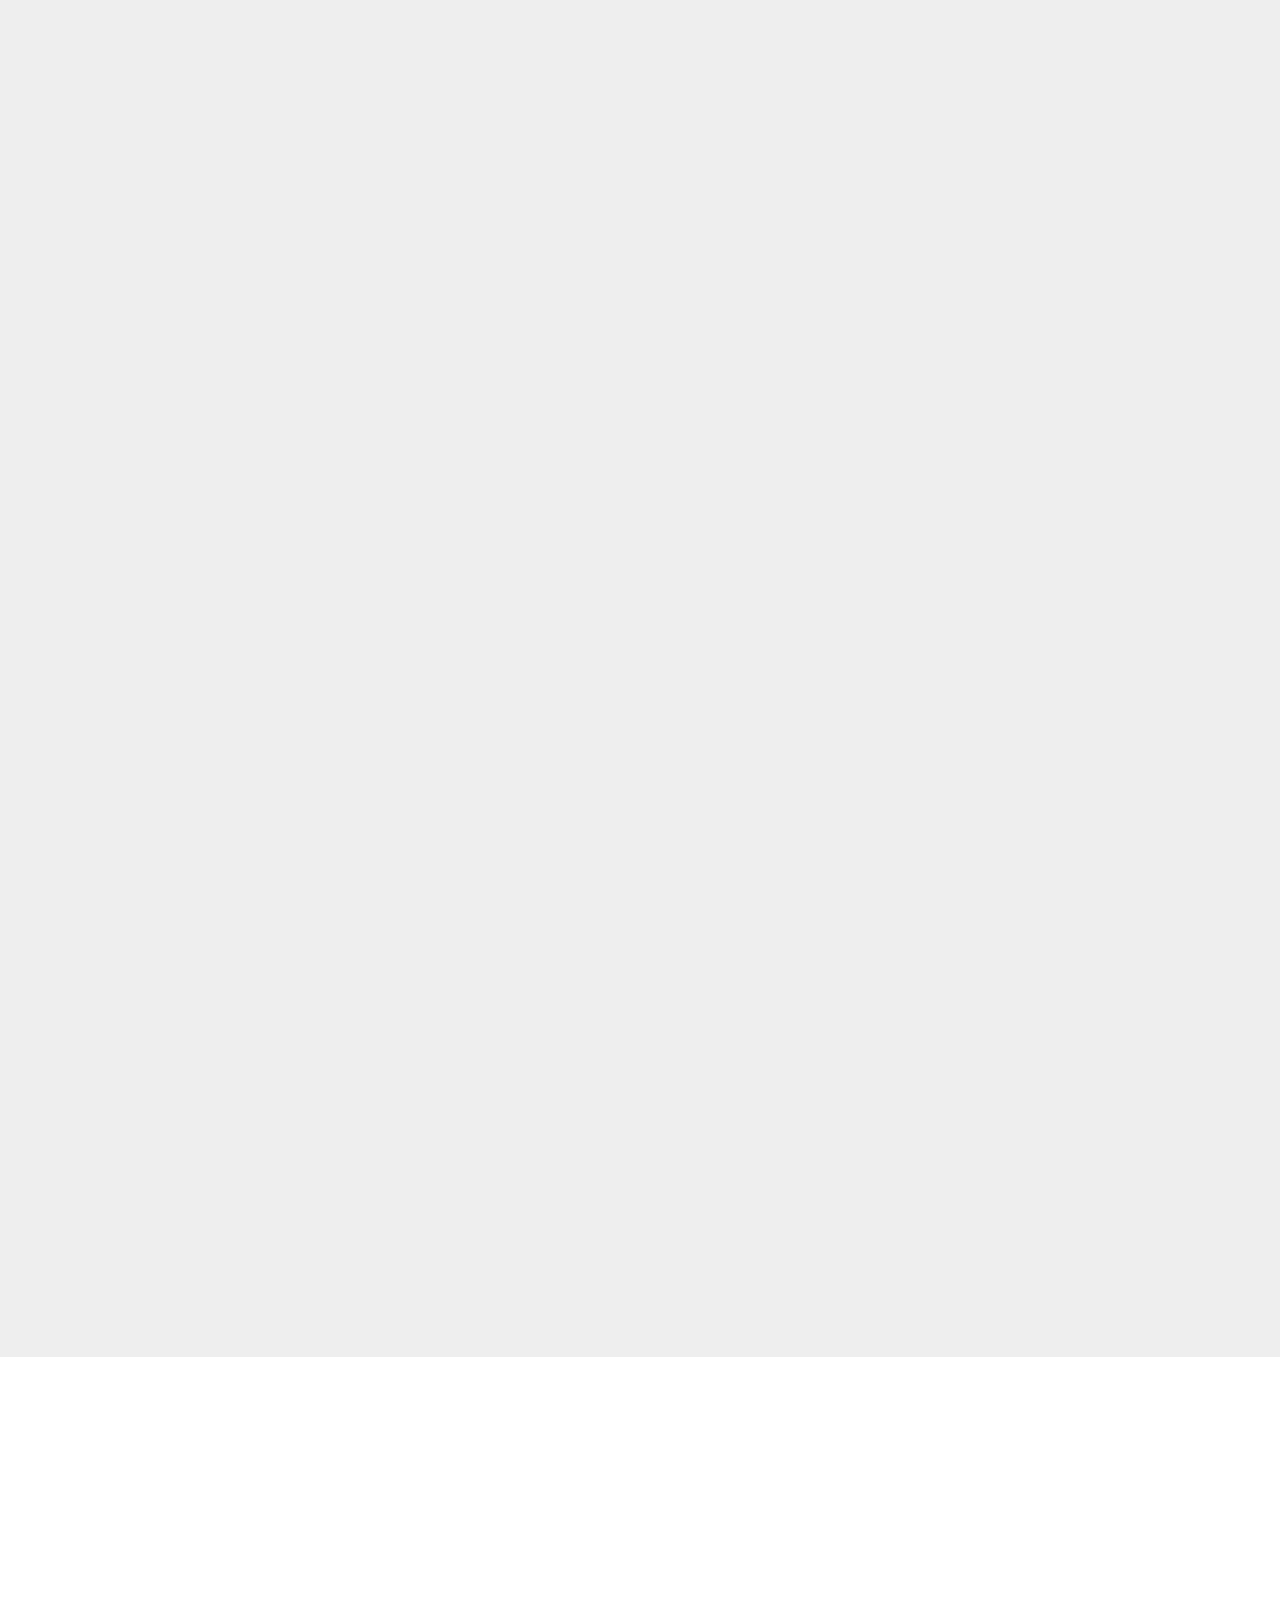
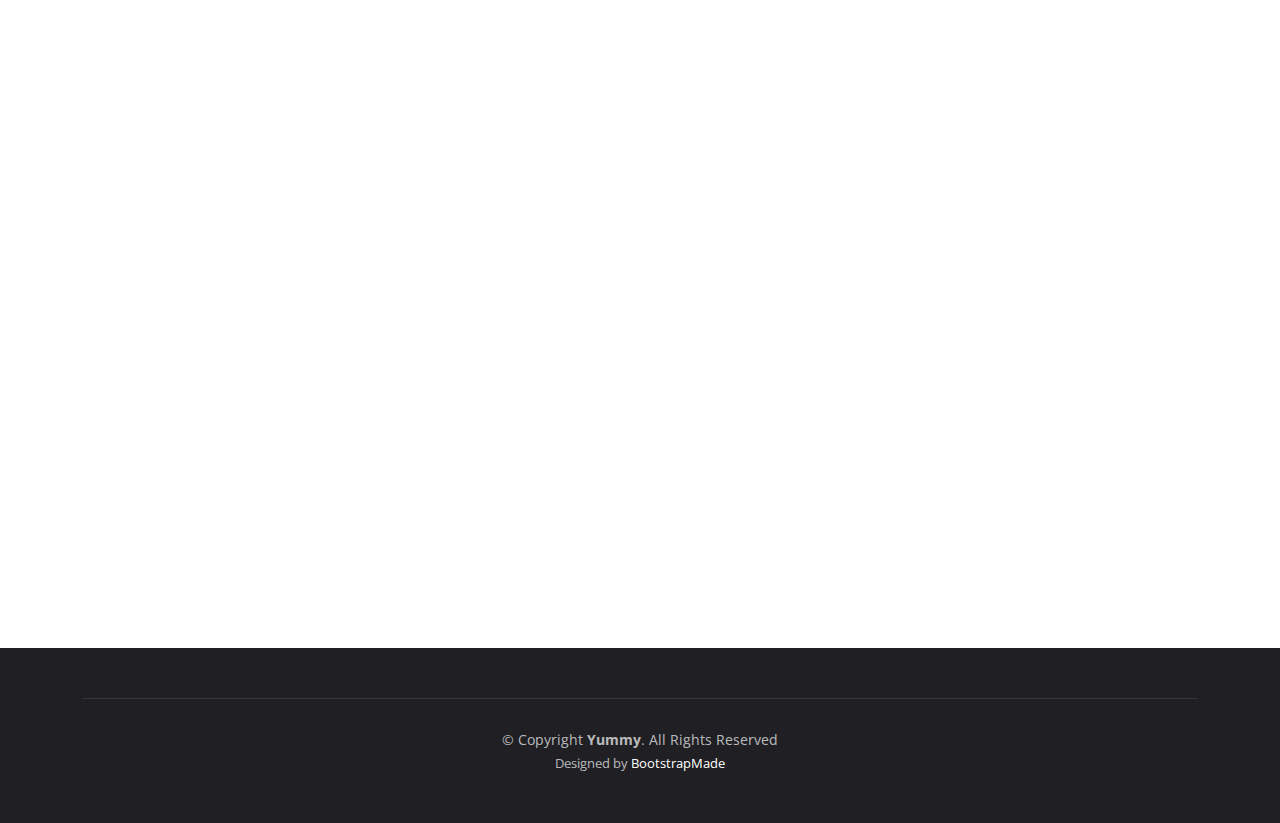
==== commit 9ff771dd: "Add files via upload" ====
--- a/index.html
+++ b/index.html
@@ -5,7 +5,7 @@
   <meta charset="utf-8">
   <meta content="width=device-width, initial-scale=1.0" name="viewport">
 
-  <title>Reeducando</title>
+  <title>Matemática</title>
   <meta content="" name="description">
   <meta content="" name="keywords">
 
@@ -16,6 +16,7 @@
   <!-- Google Fonts -->
   <link rel="preconnect" href="https://fonts.googleapis.com">
   <link rel="preconnect" href="https://fonts.gstatic.com" crossorigin>
+  <link href="https://fonts.google.com/specimen/Inter?query=inter" rel="stylesheet">
   <link href="https://fonts.googleapis.com/css2?family=Open+Sans:ital,wght@0,300;0,400;0,500;0,600;0,700;1,300;1,400;1,600;1,700&family=Amatic+SC:ital,wght@0,300;0,400;0,500;0,600;0,700;1,300;1,400;1,500;1,600;1,700&family=Inter:ital,wght@0,300;0,400;0,500;0,600;0,700;1,300;1,400;1,500;1,600;1,700&display=swap" rel="stylesheet">
 
   <!-- Vendor CSS Files -->
@@ -69,7 +70,7 @@
               </li>
               <li class="dropdown"><a href="#"><span>Exatas</span> <i class="bi bi-chevron-down dropdown-indicator"></i></a>
                 <ul>
-                  <li><a href="#">Matemática</a></li>
+                  <li><a href="matematica.html">Matemática</a></li>
                   <li><a href="#">Física</a></li>
                   <li><a href="#">Química</a></li>
                 </ul>
@@ -229,7 +230,7 @@
                   Soma, subtração, divisão, multiplicação.
                 </p>
                 <p class="price">
-                  <a href="#book-a-table" class="btn-book-a-table">Quero aprender!</a>
+                  <a href="matematica.html" class="btn-book-a-table">Quero aprender!</a>
                 </p>              
               </div><!-- Menu Item -->
 
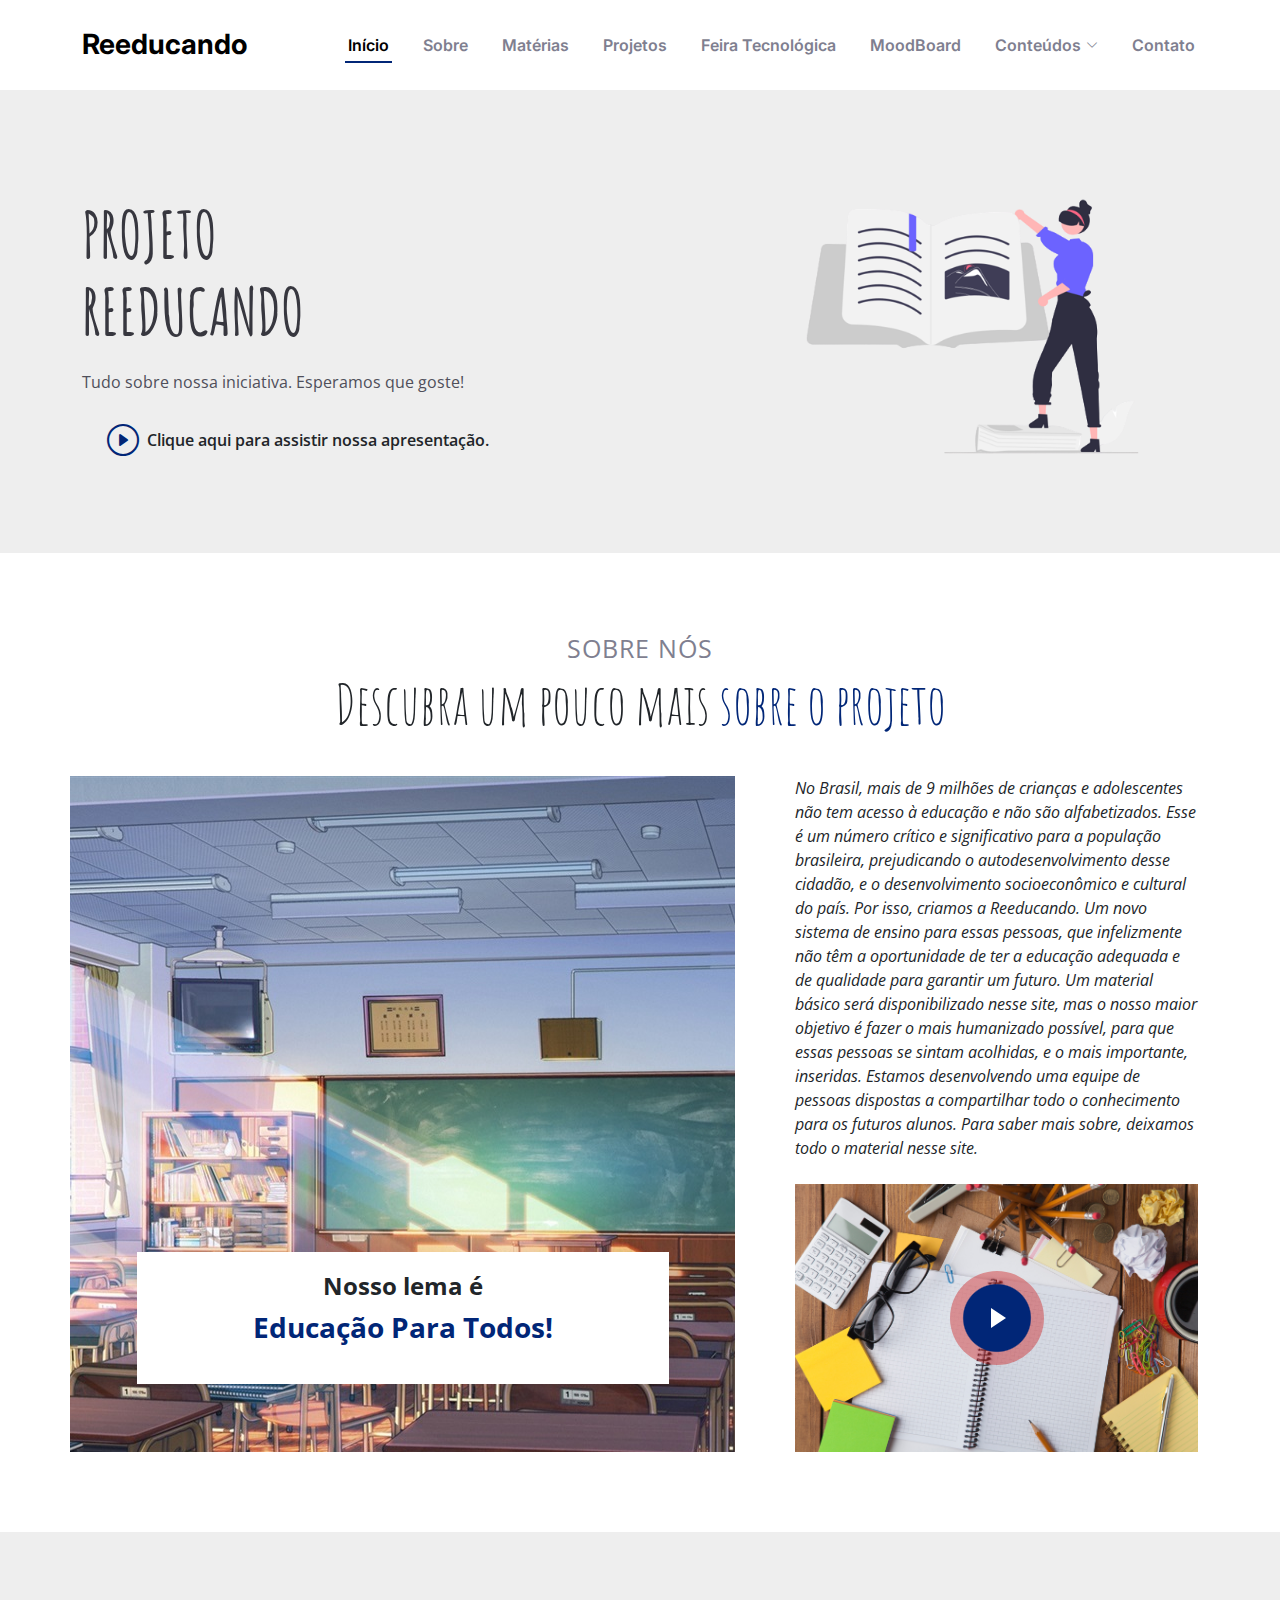
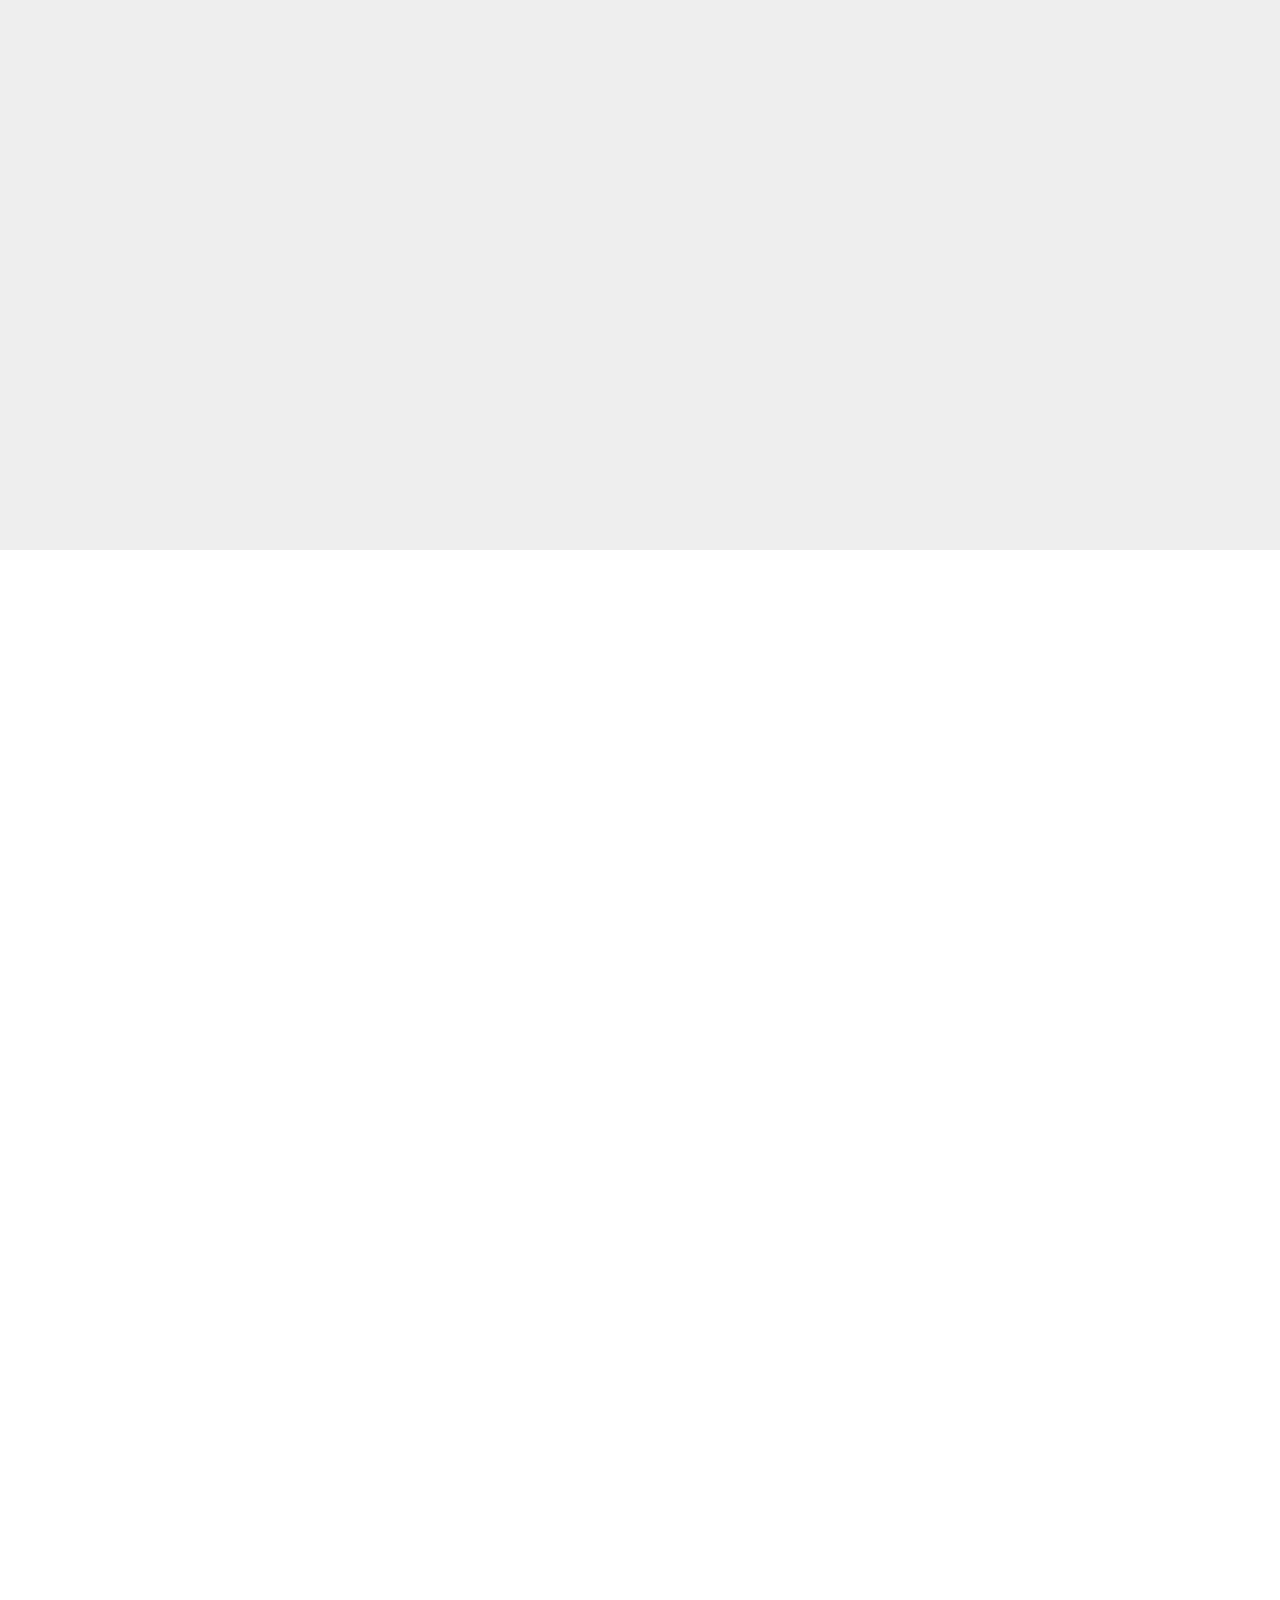
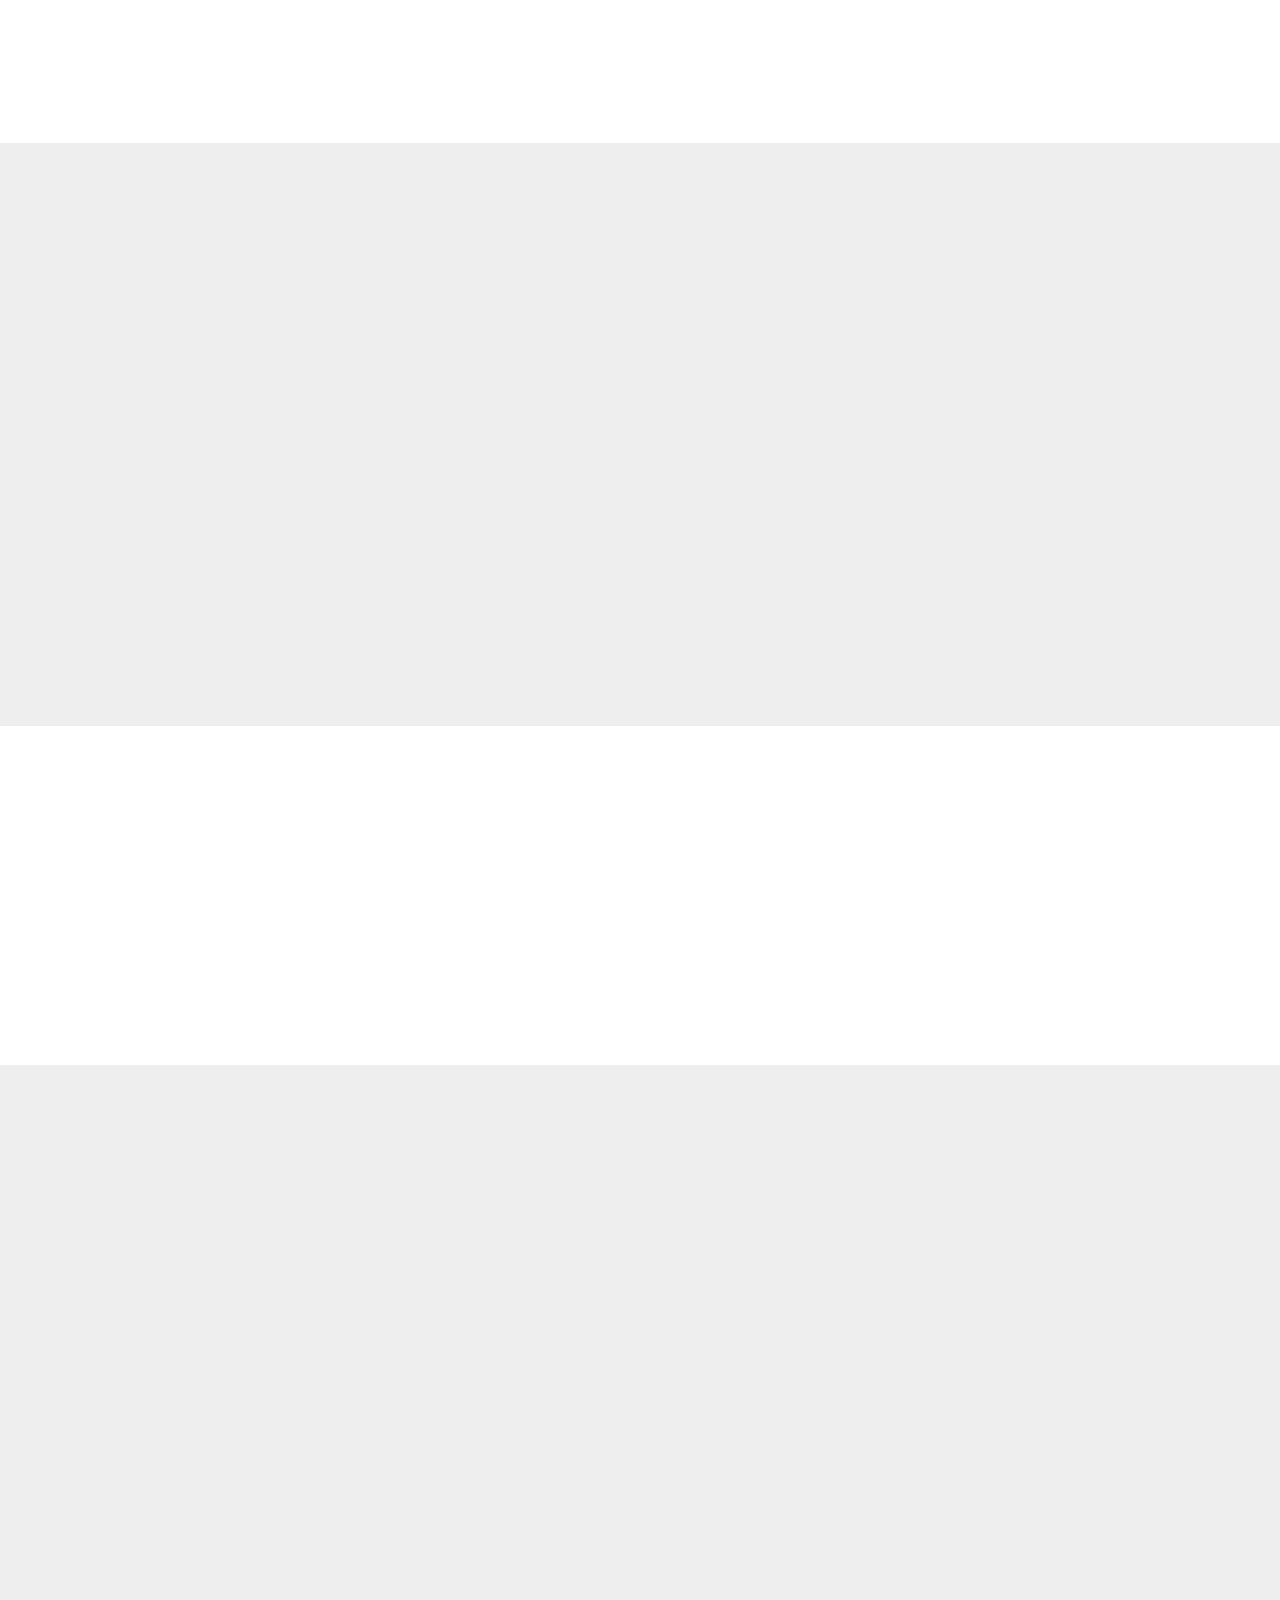
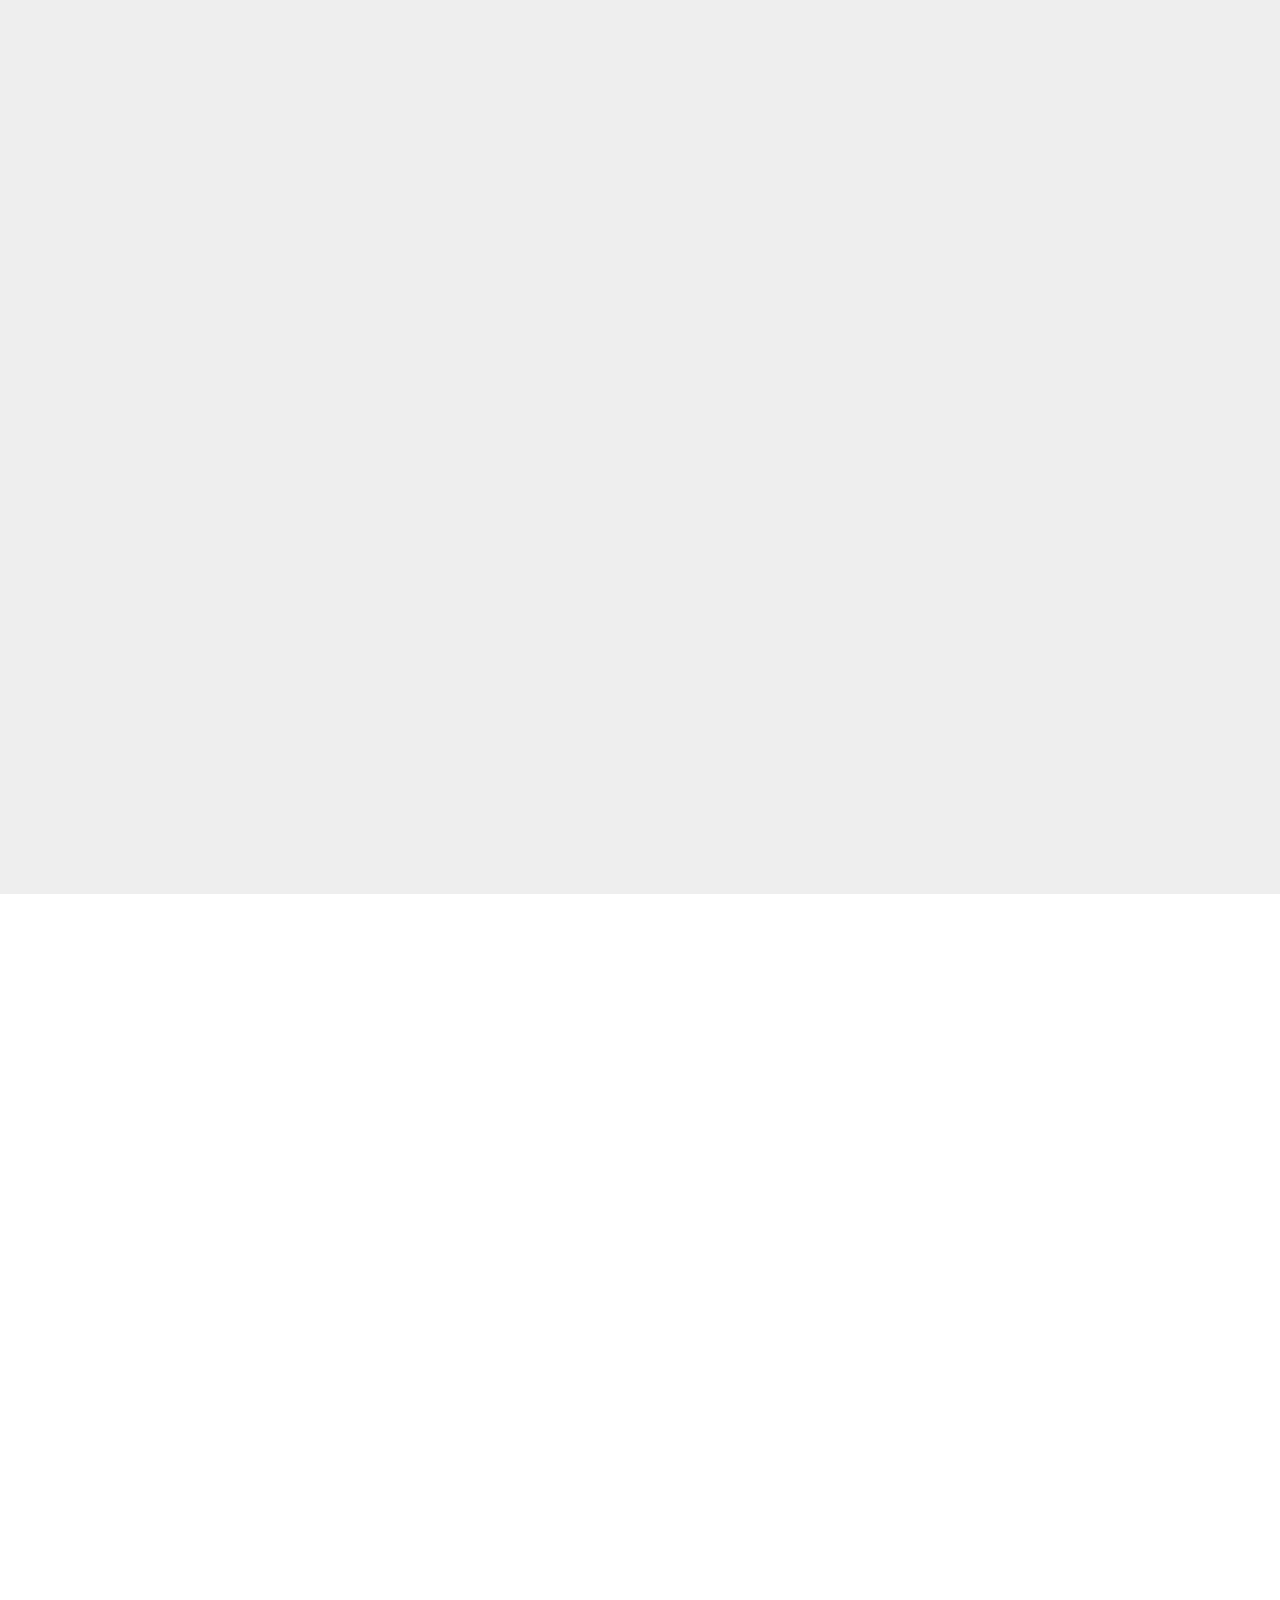
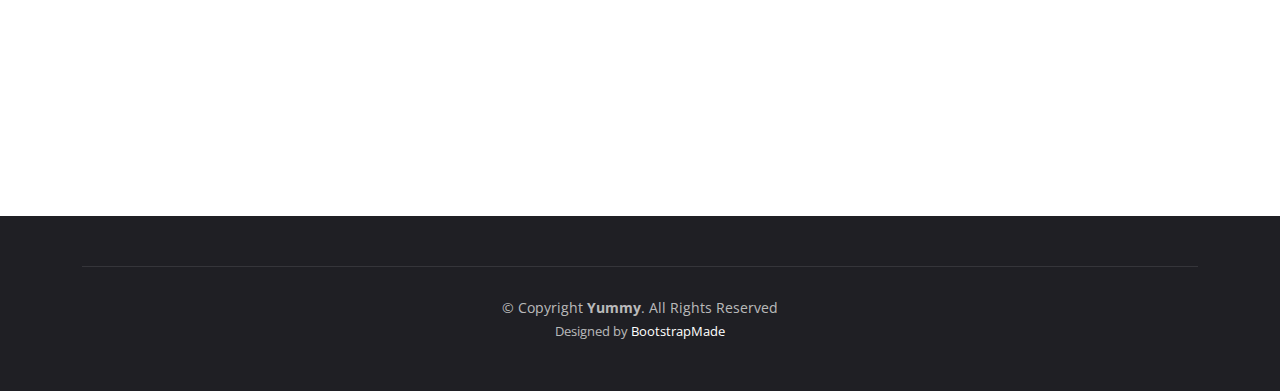
==== commit 02b7cc96: "Add files via upload" ====
--- a/index.html
+++ b/index.html
@@ -651,42 +651,17 @@
       <div class="container-fluid" data-aos="fade-up">
 
         <div class="section-header">
-          <h2>Events</h2>
-          <p>Share <span>Your Moments</span> In Our Restaurant</p>
-        </div>
-
-        <div class="slides-3 swiper" data-aos="fade-up" data-aos-delay="100">
-          <div class="swiper-wrapper">
-
-            <div class="swiper-slide event-item d-flex flex-column justify-content-end" style="background-image: url(assets/img/events-1.jpg)">
-              <h3>Custom Parties</h3>
-              <div class="price align-self-start">$99</div>
-              <p class="description">
-                Quo corporis voluptas ea ad. Consectetur inventore sapiente ipsum voluptas eos omnis facere. Enim facilis veritatis id est rem repudiandae nulla expedita quas.
-              </p>
-            </div><!-- End Event item -->
-
-            <div class="swiper-slide event-item d-flex flex-column justify-content-end" style="background-image: url(assets/img/events-2.jpg)">
-              <h3>Private Parties</h3>
-              <div class="price align-self-start">$289</div>
-              <p class="description">
-                In delectus sint qui et enim. Et ab repudiandae inventore quaerat doloribus. Facere nemo vero est ut dolores ea assumenda et. Delectus saepe accusamus aspernatur.
-              </p>
-            </div><!-- End Event item -->
-
-            <div class="swiper-slide event-item d-flex flex-column justify-content-end" style="background-image: url(assets/img/events-3.jpg)">
-              <h3>Birthday Parties</h3>
-              <div class="price align-self-start">$499</div>
-              <p class="description">
-                Laborum aperiam atque omnis minus omnis est qui assumenda quos. Quis id sit quibusdam. Esse quisquam ducimus officia ipsum ut quibusdam maxime. Non enim perspiciatis.
-              </p>
-            </div><!-- End Event item -->
-
-          </div>
-          <div class="swiper-pagination"></div>
-        </div>
-
-      </div>
+         
+          <p>FUTURA PARCERIA COM O PROJETO ALPHA:</p>
+        </div>
+        <div class="alpha">
+        
+      <img src="assets/img/WhatsApp Image 2023-11-09 at 21.37.25.jpeg" alt="ALPHA" width="500" height="450">
+<p>@alpha.mcm</p>
+      </div>
+
+     
+        
     </section><!-- End Events Section -->
 
     <!-- ======= Chefs Section ======= -->
--- a/assets/css/main.css
+++ b/assets/css/main.css
@@ -74,7 +74,7 @@
 }
 
 .section-header h2 {
-  font-size: 13px;
+  font-size: 25px;
   letter-spacing: 1px;
   font-weight: 400;
   margin: 0;
@@ -86,7 +86,7 @@
 
 .section-header p {
   margin: 0;
-  font-size: 48px;
+  font-size: 55px;
   font-weight: 400;
   font-family: var(--font-primary);
 }
@@ -1652,4 +1652,47 @@
 
 .footer .credits a {
   color: #fff;
+}
+
+.img-aling{
+
+    justify-content: center;
+    align-items: center;
+    height: 10%;
+}
+
+.texto{
+  text-align: center;
+  font-size: 100px;
+  margin: 0;
+  font-weight: 400;
+  font-family: var(--font-primary) ;
+}
+
+.textoh2{
+  color: #012677;
+  font-size: 70px;
+  text-align: center;
+  font-family:var(--font-primary);
+  font-weight: 400; 
+  margin: 0; 
+  margin-bottom: 0;
+}
+
+.aling{
+  text-align: center;
+}
+
+button {
+  padding: 10px 20px;
+  font-size: 20px;
+  cursor: pointer;
+  background-color: var(--color-primary); /* Cor de fundo */
+  color: white; /* Cor do texto */
+  border: none; /* Sem borda */
+  border-radius: 15px; /* Borda arredondada */
+}
+
+button:hover {
+  background-color: var(--color-default);
 }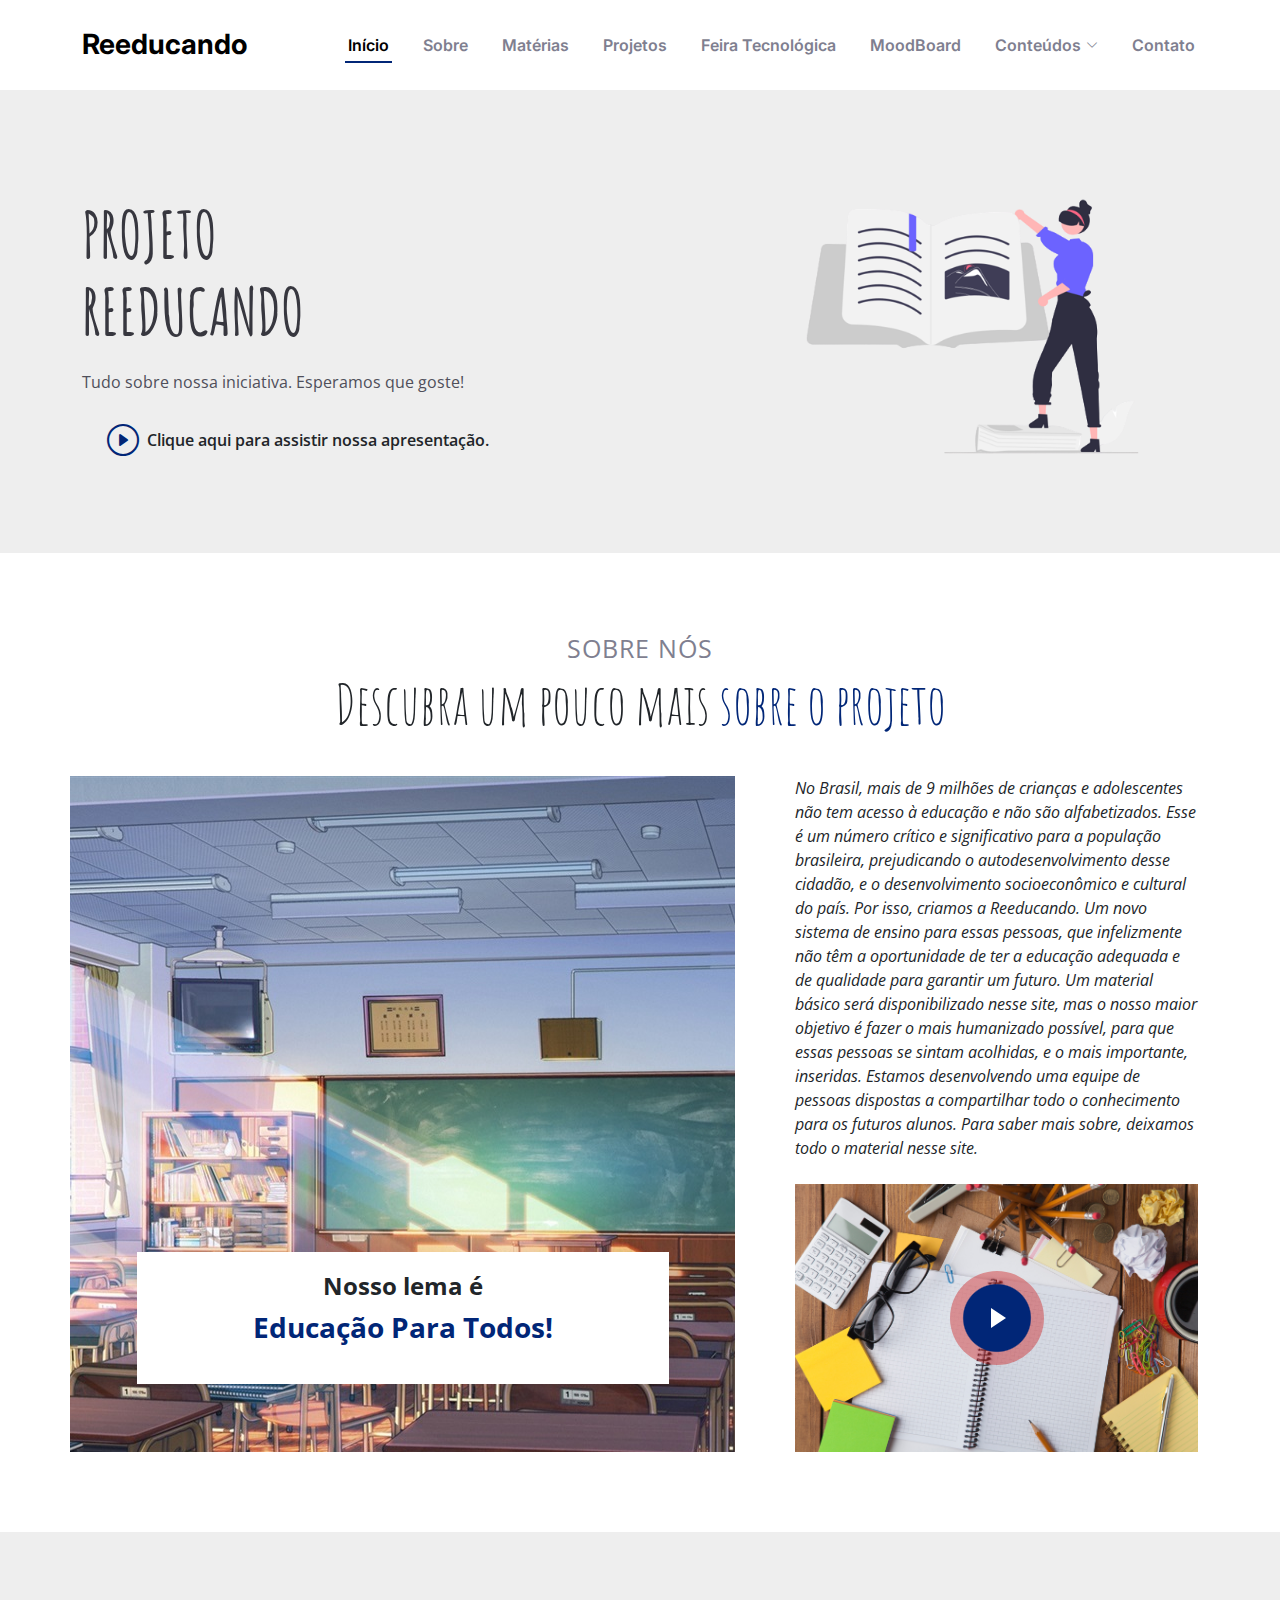
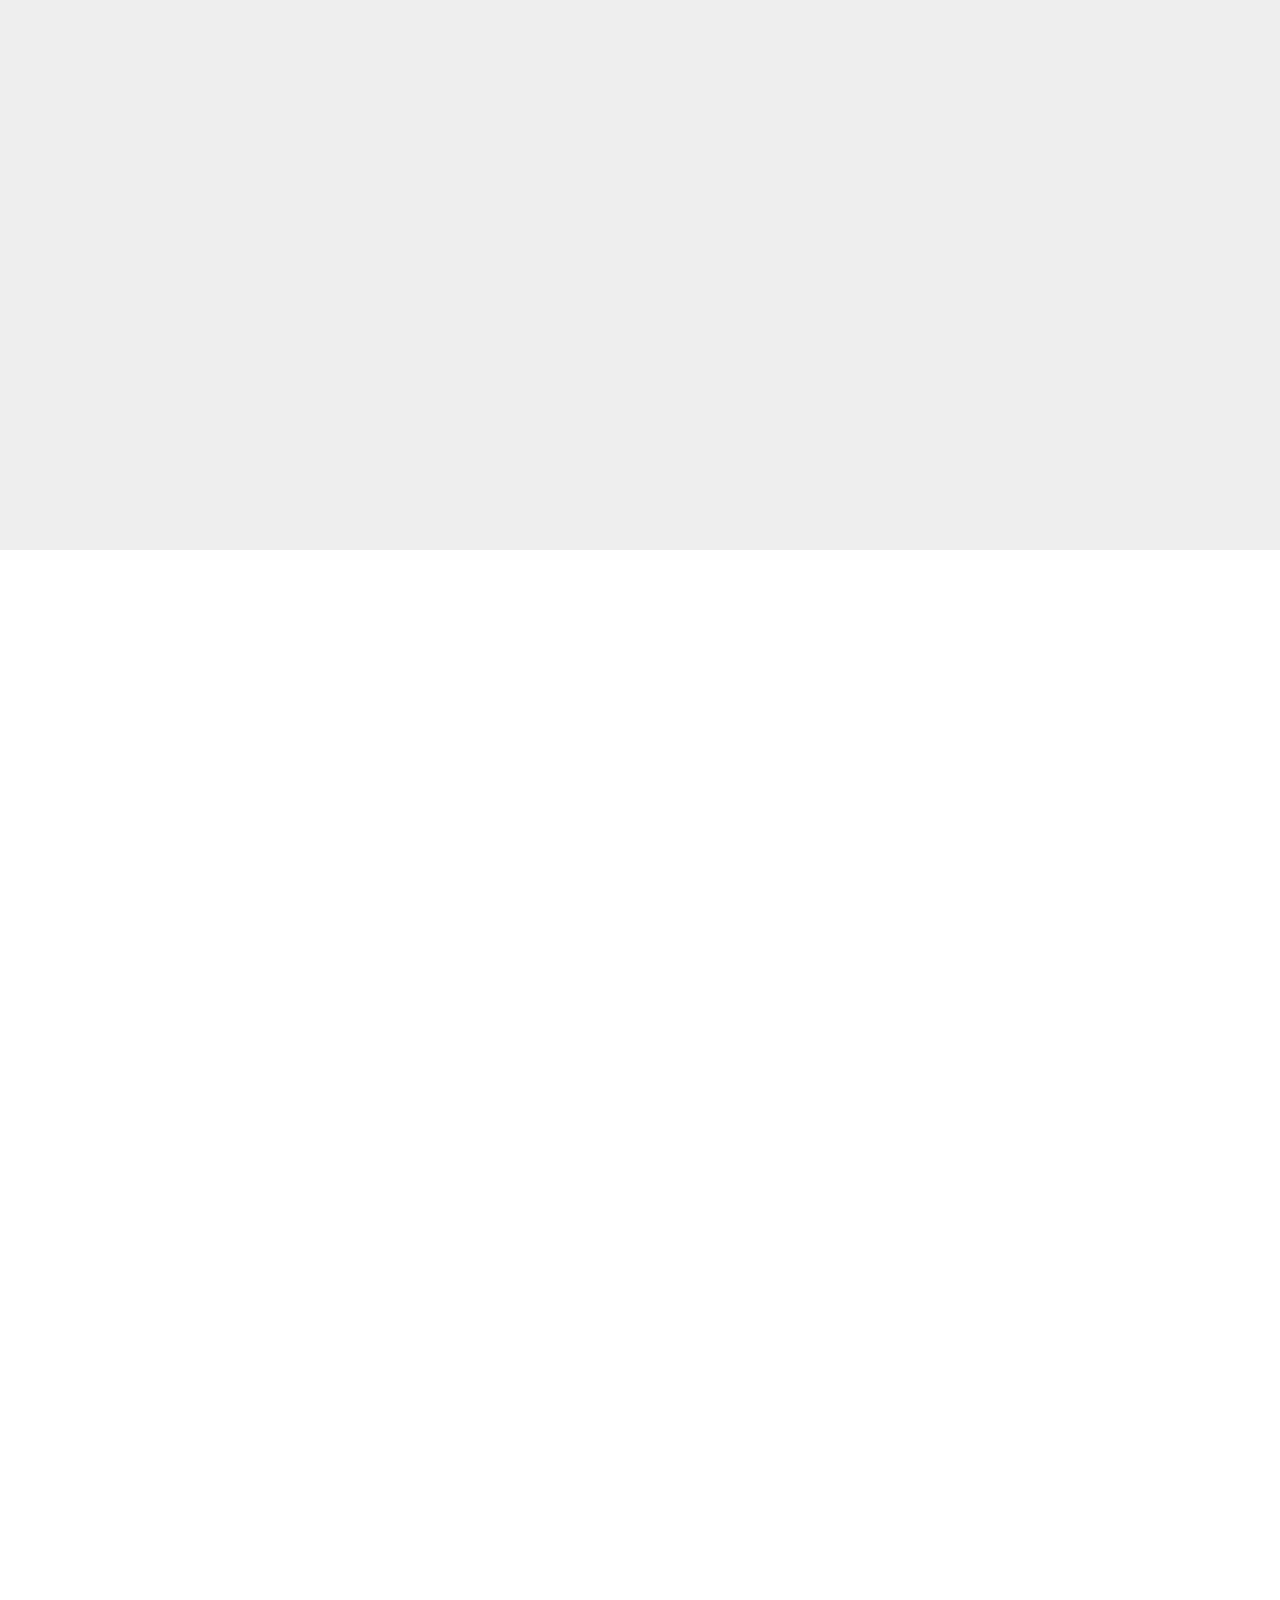
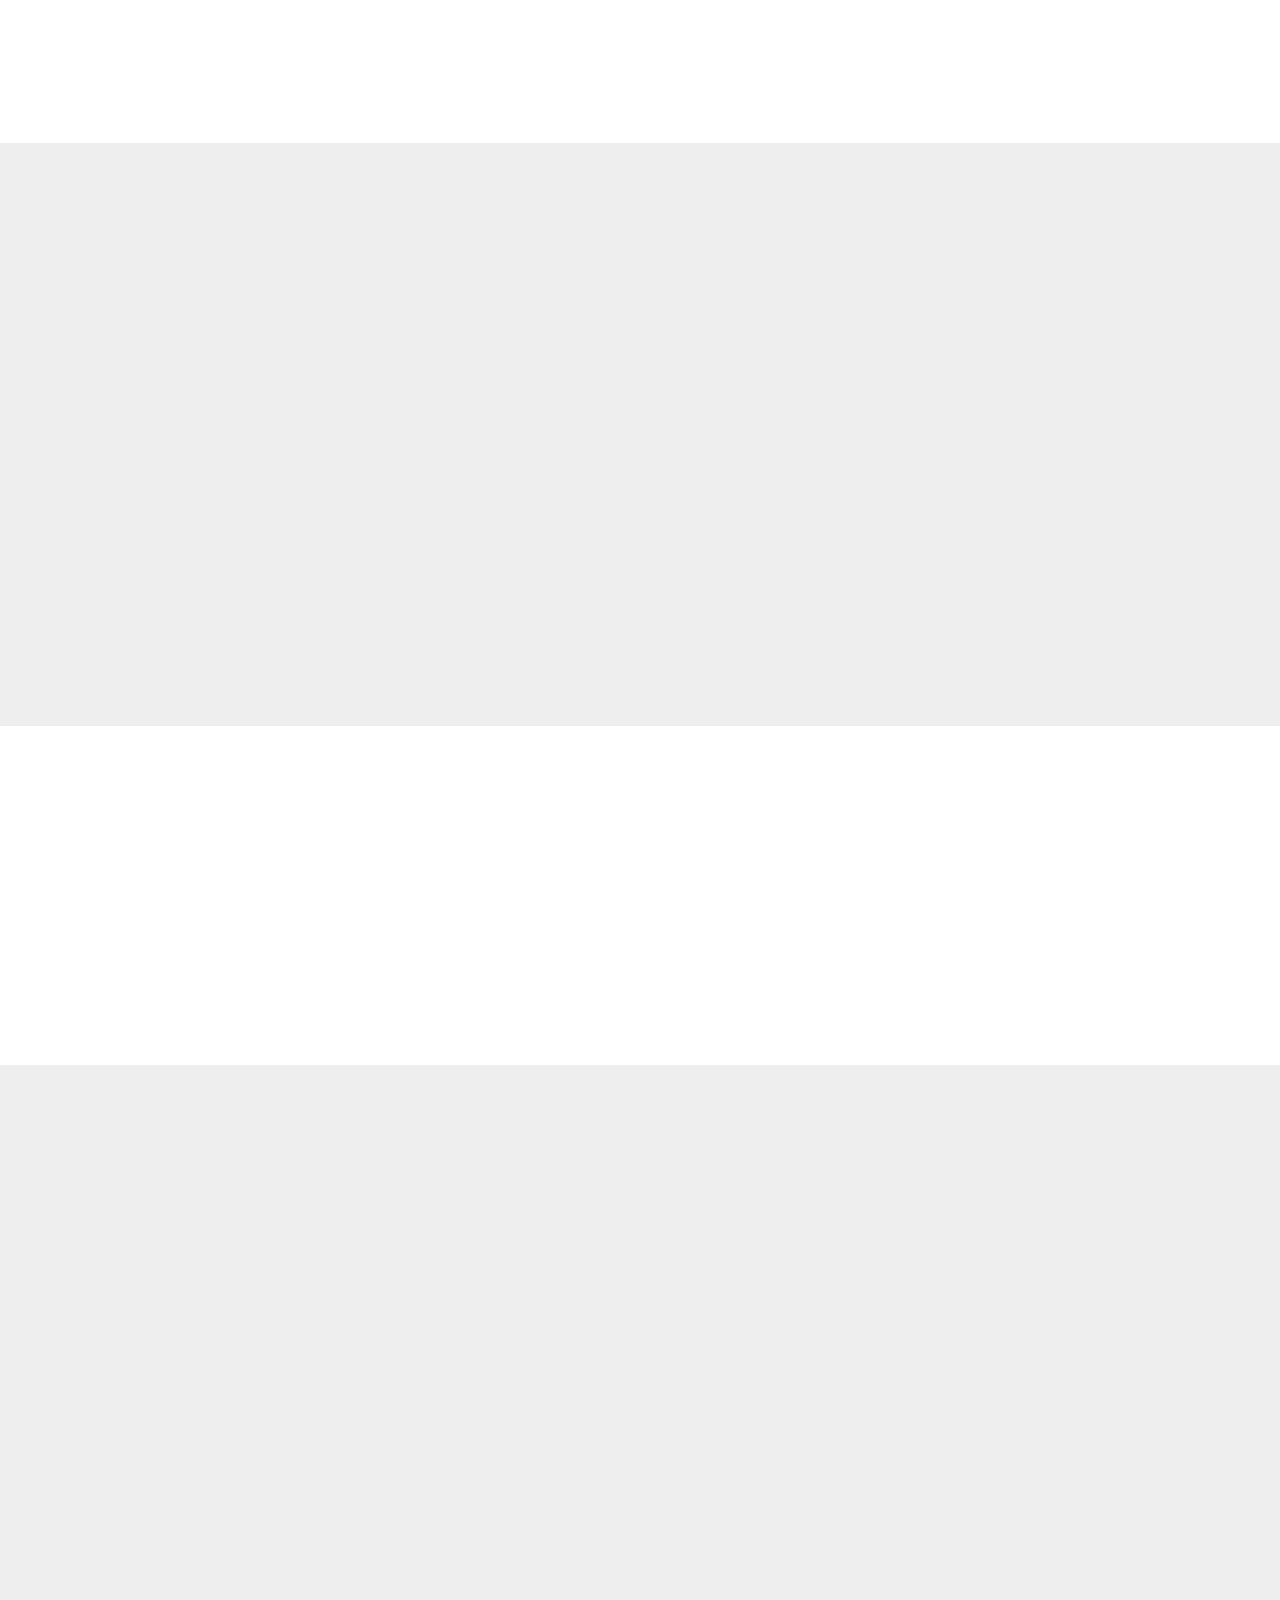
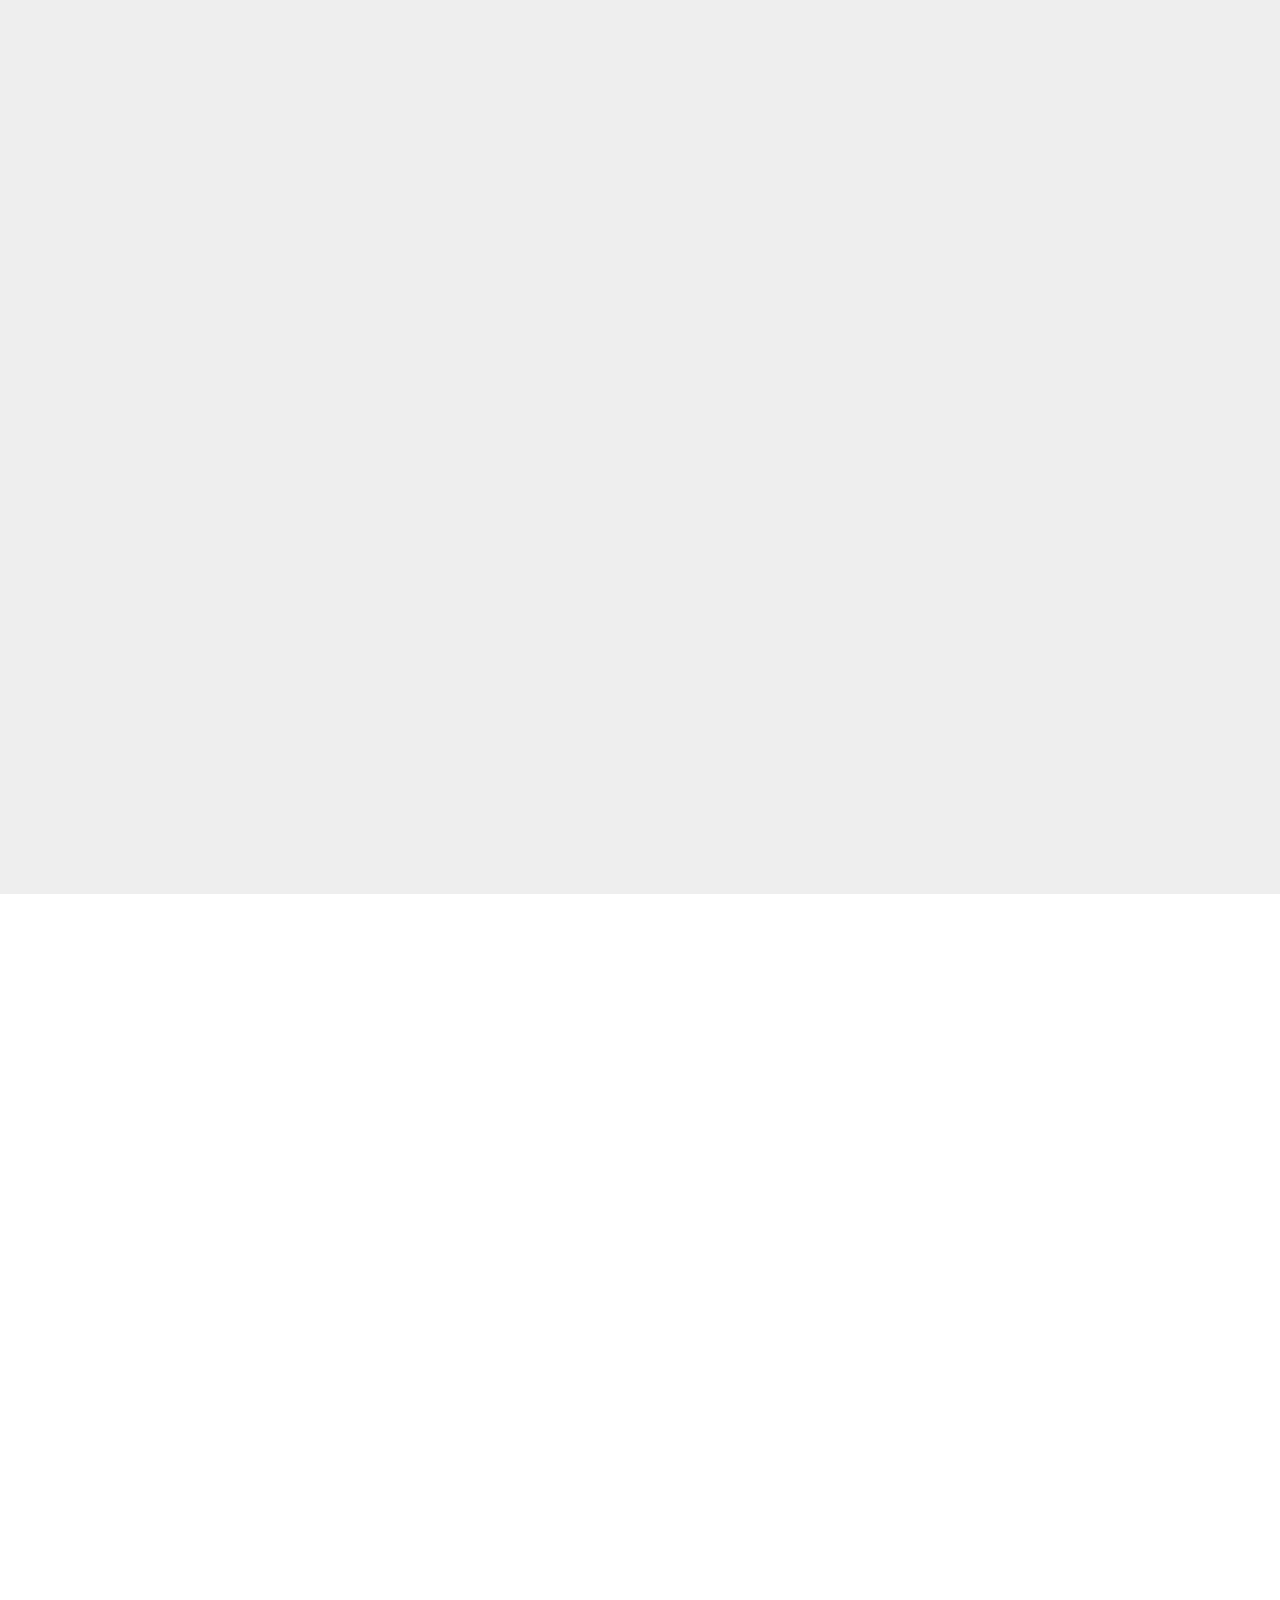
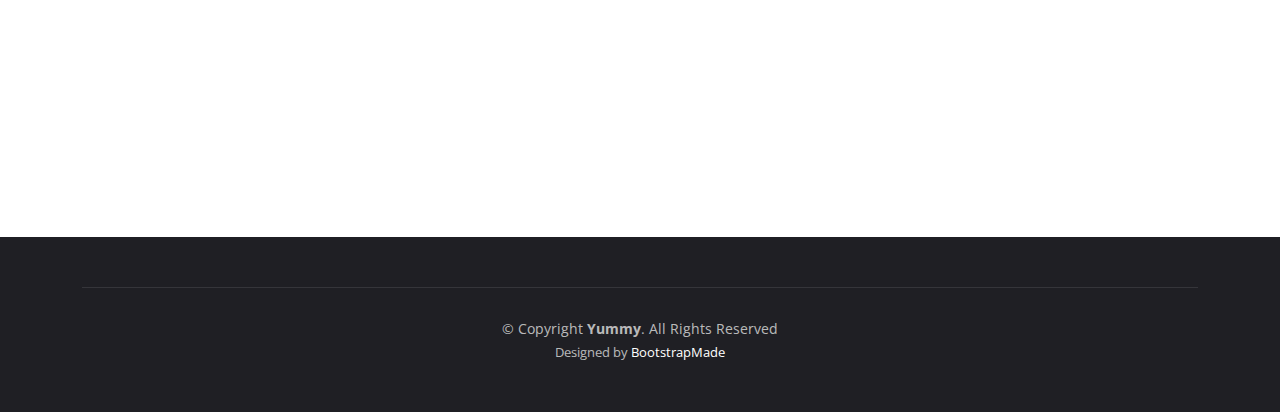
==== commit 316bd3e8: "Add files via upload" ====
--- a/index.html
+++ b/index.html
@@ -5,7 +5,7 @@
   <meta charset="utf-8">
   <meta content="width=device-width, initial-scale=1.0" name="viewport">
 
-  <title>Matemática</title>
+  <title>Reeducando</title>
   <meta content="" name="description">
   <meta content="" name="keywords">
 
@@ -62,17 +62,16 @@
             <ul>
               <li class="dropdown"><a href="#"><span>Humanas</span> <i class="bi bi-chevron-down dropdown-indicator"></i></a>
                 <ul>
-                  <li><a href="#">Língua Portuguesa</a></li>
-                  <li><a href="#">História</a></li>
-                  <li><a href="#">Geografia</a></li>
-                  <li><a href="#">Biologia</a></li>
+                  <li><a href="portugues.html">Língua Portuguesa</a></li>
+                  <li><a href="historia.html">História</a></li>
+                  <li><a href="geografia.html">Geografia</a></li>
                 </ul>
               </li>
               <li class="dropdown"><a href="#"><span>Exatas</span> <i class="bi bi-chevron-down dropdown-indicator"></i></a>
                 <ul>
                   <li><a href="matematica.html">Matemática</a></li>
-                  <li><a href="#">Física</a></li>
-                  <li><a href="#">Química</a></li>
+                  <li><a href="fisica.html">Física</a></li>
+                  <li><a href="quimica.html">Química</a></li>
                 </ul>
               </li>
             </ul>
@@ -96,7 +95,7 @@
           <h2 data-aos="fade-up">PROJETO<br>REEDUCANDO</h2>
           <p data-aos="fade-up" data-aos-delay="100">Tudo sobre nossa iniciativa. Esperamos que goste!</p>
           <div class="d-flex" data-aos="fade-up" data-aos-delay="200">
-            <a href="https://www.youtube.com/watch?v=LXb3EKWsInQ" class="glightbox btn-watch-video d-flex align-items-center"><i class="bi bi-play-circle"></i><span>Clique aqui para assistir nossa apresentação.</span></a>
+            <a href="https://www.youtube.com/watch?v=9TEPPZkLYzg&pp=ygUTIGNyaWFuY2FzIGVzdHVkYW5kbw%3D%3D" class="glightbox btn-watch-video d-flex align-items-center"><i class="bi bi-play-circle"></i><span>Clique aqui para assistir nossa apresentação.</span></a>
           </div>
         </div>
         <div class="col-lg-5 order-1 order-lg-2 text-center text-lg-start">
@@ -132,7 +131,7 @@
 
               <div class="position-relative mt-4">
                 <img src="assets/img/about-2.jpg" class="img-fluid" alt="">
-                <a href="https://www.youtube.com/watch?v=LXb3EKWsInQ" class="glightbox play-btn"></a>
+                <a href="https://www.youtube.com/watch?v=9TEPPZkLYzg&pp=ygUTIGNyaWFuY2FzIGVzdHVkYW5kbw%3D%3D" class="glightbox play-btn"></a>
               </div>
             </div>
           </div>
@@ -206,12 +205,18 @@
 
           <li class="nav-item">
             <a class="nav-link active show" data-bs-toggle="tab" data-bs-target="#menu-starters">
+              <h4>Todas</h4>
+            </a>
+          </li>
+
+          <li class="nav-item">
+            <a class="nav-link" data-bs-toggle="tab" data-bs-target="#menu-breakfast">
               <h4>Exatas</h4>
             </a>
           </li><!-- End tab nav item -->
 
           <li class="nav-item">
-            <a class="nav-link" data-bs-toggle="tab" data-bs-target="#menu-breakfast">
+            <a class="nav-link" data-bs-toggle="tab" data-bs-target="#menu-lunch">
               <h4>Humanas</h4>
             </a><!-- End tab nav item -->
 
@@ -241,7 +246,7 @@
                   Alfabetização, Gramatica, Verbo, Pronome.
                 </p>
                 <p class="price">
-                  <a href="#book-a-table" class="btn-book-a-table">Quero aprender!</a>
+                  <a href="portugues.html" class="btn-book-a-table">Quero aprender!</a>
                 </p>
               </div><!-- Menu Item -->
 
@@ -252,7 +257,7 @@
                   Pré-história, Civilizações antigas, Idade Média, Idade Moderna.
                 </p>
                 <p class="price">
-                  <a href="#book-a-table" class="btn-book-a-table">Quero aprender!</a>
+                  <a href="historia.html" class="btn-book-a-table">Quero aprender!</a>
                 </p>
               </div><!-- Menu Item -->
 
@@ -263,7 +268,7 @@
                  Mapas, clima, relevo, hidrografia.
                 </p>
                 <p class="price">
-                  <a href="#book-a-table" class="btn-book-a-table">Quero aprender!</a>
+                  <a href="geografia.html" class="btn-book-a-table">Quero aprender!</a>
                 </p>
               </div><!-- Menu Item -->
 
@@ -274,7 +279,7 @@
                   Cinemática, Dinâmica, Termodinâmica, Eletricidade.
                 </p>
                 <p class="price">
-                  <a href="#book-a-table" class="btn-book-a-table">Quero aprender!</a>
+                  <a href="fisica.html" class="btn-book-a-table">Quero aprender!</a>
                 </p>
               </div><!-- Menu Item -->
 
@@ -285,7 +290,7 @@
                   Estrutura atômica, Reações químicas, Química orgânica, Química inorgânica.
                 </p>
                 <p class="price">
-                  <a href="#book-a-table" class="btn-book-a-table">Quero aprender!</a>
+                  <a href="quimica.html" class="btn-book-a-table">Quero aprender!</a>
                 </p>
               </div><!-- Menu Item -->
 
@@ -295,44 +300,120 @@
           <div class="tab-pane fade" id="menu-breakfast">
 
             <div class="tab-header text-center">
-              <p>Menu</p>
-              <h3>Breakfast</h3>
+              <h3>Exatas</h3>
             </div>
 
             <div class="row gy-5">
 
               <div class="col-lg-4 menu-item">
-                <a href="assets/img/menu/menu-item-1.png" class="glightbox"><img src="assets/img/menu/menu-item-1.png" class="menu-img img-fluid" alt=""></a>
-                <h4>Magnam Tiste</h4>
+                <a href="assets/img/icon/matematica.png" class="glightbox"><img src="assets/img/icon/matematica.png" class="menu-img img-fluid" alt=""></a>
+                <h4>Matemática</h4>
+                <p class="ingredients">
+                  Soma, subtração, divisão, multiplicação.
+                </p>
+                <p class="price">
+                  <a href="matematica.html" class="btn-book-a-table">Quero aprender!</a>
+                </p>              
+              </div><!-- Menu Item -->
+
+              <div class="col-lg-4 menu-item">
+                <a href="assets/img/icon/fisica.png" class="glightbox"><img src="assets/img/icon/fisica.png" class="menu-img img-fluid" alt=""></a>
+                <h4>Física</h4>
+                <p class="ingredients">
+                  Cinemática, Dinâmica, Termodinâmica, Eletricidade.
+                </p>
+                <p class="price">
+                  <a href="fisica.html" class="btn-book-a-table">Quero aprender!</a>
+                </p>
+              </div><!-- Menu Item -->
+
+              <div class="col-lg-4 menu-item">
+                <a href="assets/img/menu/menu-item-6.png" class="glightbox"><img src="assets/img/icon/quimica.png" class="menu-img img-fluid" alt=""></a>
+                <h4>Química</h4>
+                <p class="ingredients">
+                  Estrutura atômica, Reações químicas, Química orgânica, Química inorgânica.
+                </p>
+                <p class="price">
+                  <a href="quimica.html" class="btn-book-a-table">Quero aprender!</a>
+                </p>
+              </div><!-- Menu Item -->
+
+             <!-- <div class="col-lg-4 menu-item">
+                <a href="assets/img/icon/globo.png" class="glightbox"><img src="assets/img/icon/globo.png" class="menu-img img-fluid" alt=""></a>
+                <h4>Geografia</h4>
+                <p class="ingredients">
+                 Mapas, clima, relevo, hidrografia.
+                </p>
+                <p class="price">
+                  <a href="geografia.html" class="btn-book-a-table">Quero aprender!</a>
+                </p>
+              </div> 
+
+              <div class="col-lg-4 menu-item">
+                <a href="assets/img/menu/menu-item-5.png" class="glightbox"><img src="assets/img/menu/menu-item-5.png" class="menu-img img-fluid" alt=""></a>
+                <h4>Eos Luibusdam</h4>
                 <p class="ingredients">
                   Lorem, deren, trataro, filede, nerada
                 </p>
                 <p class="price">
-                  $5.95
-                </p>
-              </div><!-- Menu Item -->
-
-              <div class="col-lg-4 menu-item">
-                <a href="assets/img/menu/menu-item-2.png" class="glightbox"><img src="assets/img/menu/menu-item-2.png" class="menu-img img-fluid" alt=""></a>
-                <h4>Aut Luia</h4>
+                  $12.95
+                </p>
+              </div>
+
+              <div class="col-lg-4 menu-item">
+                <a href="assets/img/menu/menu-item-6.png" class="glightbox"><img src="assets/img/menu/menu-item-6.png" class="menu-img img-fluid" alt=""></a>
+                <h4>Laboriosam Direva</h4>
                 <p class="ingredients">
                   Lorem, deren, trataro, filede, nerada
                 </p>
                 <p class="price">
-                  $14.95
-                </p>
-              </div><!-- Menu Item -->
-
-              <div class="col-lg-4 menu-item">
-                <a href="assets/img/menu/menu-item-3.png" class="glightbox"><img src="assets/img/menu/menu-item-3.png" class="menu-img img-fluid" alt=""></a>
-                <h4>Est Eligendi</h4>
-                <p class="ingredients">
-                  Lorem, deren, trataro, filede, nerada
-                </p>
-                <p class="price">
-                  $8.95
-                </p>
-              </div><!-- Menu Item -->
+                  $9.95
+                </p>
+              </div> Menu Item -->
+
+            </div>
+          </div><!-- End Breakfast Menu Content -->
+
+          <div class="tab-pane fade" id="menu-lunch">
+
+            <div class="tab-header text-center">
+              <h3>Humanas</h3>
+            </div>
+
+            <div class="row gy-5">
+
+              <div class="col-lg-4 menu-item">
+                <a href="assets/img/icon/abra-o-livro.png" class="glightbox"><img src="assets/img/icon/abra-o-livro.png" class="menu-img img-fluid" alt=""></a>
+                <h4>Língua Portuguesa</h4>
+                <p class="ingredients">
+                  Alfabetização, Gramatica, Verbo, Pronome.
+                </p>
+                <p class="price">
+                  <a href="portugues.html" class="btn-book-a-table">Quero aprender!</a>
+                </p>
+              </div><!-- Menu Item -->
+
+              <div class="col-lg-4 menu-item">
+                <a href="assets/img/icon/pergaminho-antigo.png" class="glightbox"><img src="assets/img/icon/pergaminho-antigo.png" class="menu-img img-fluid" alt=""></a>
+                <h4>História</h4>
+                <p class="ingredients">
+                  Pré-história, Civilizações antigas, Idade Média, Idade Moderna.
+                </p>
+                <p class="price">
+                  <a href="historia.html" class="btn-book-a-table">Quero aprender!</a>
+                </p>
+              </div><!-- Menu Item -->
+
+              <div class="col-lg-4 menu-item">
+                <a href="assets/img/icon/globo.png" class="glightbox"><img src="assets/img/icon/globo.png" class="menu-img img-fluid" alt=""></a>
+                <h4>Geografia</h4>
+                <p class="ingredients">
+                 Mapas, clima, relevo, hidrografia.
+                </p>
+                <p class="price">
+                  <a href="geografia.html" class="btn-book-a-table">Quero aprender!</a>
+                </p>
+              </div><!-- Menu Item 
 
               <div class="col-lg-4 menu-item">
                 <a href="assets/img/menu/menu-item-4.png" class="glightbox"><img src="assets/img/menu/menu-item-4.png" class="menu-img img-fluid" alt=""></a>
@@ -343,7 +424,7 @@
                 <p class="price">
                   $12.95
                 </p>
-              </div><!-- Menu Item -->
+              </div>
 
               <div class="col-lg-4 menu-item">
                 <a href="assets/img/menu/menu-item-5.png" class="glightbox"><img src="assets/img/menu/menu-item-5.png" class="menu-img img-fluid" alt=""></a>
@@ -354,7 +435,7 @@
                 <p class="price">
                   $12.95
                 </p>
-              </div><!-- Menu Item -->
+              </div>
 
               <div class="col-lg-4 menu-item">
                 <a href="assets/img/menu/menu-item-6.png" class="glightbox"><img src="assets/img/menu/menu-item-6.png" class="menu-img img-fluid" alt=""></a>
@@ -368,164 +449,9 @@
               </div><!-- Menu Item -->
 
             </div>
-          </div><!-- End Breakfast Menu Content -->
-
-          <div class="tab-pane fade" id="menu-lunch">
-
-            <div class="tab-header text-center">
-              <p>Menu</p>
-              <h3>Lunch</h3>
-            </div>
-
-            <div class="row gy-5">
-
-              <div class="col-lg-4 menu-item">
-                <a href="assets/img/menu/menu-item-1.png" class="glightbox"><img src="assets/img/menu/menu-item-1.png" class="menu-img img-fluid" alt=""></a>
-                <h4>Magnam Tiste</h4>
-                <p class="ingredients">
-                  Lorem, deren, trataro, filede, nerada
-                </p>
-                <p class="price">
-                  $5.95
-                </p>
-              </div><!-- Menu Item -->
-
-              <div class="col-lg-4 menu-item">
-                <a href="assets/img/menu/menu-item-2.png" class="glightbox"><img src="assets/img/menu/menu-item-2.png" class="menu-img img-fluid" alt=""></a>
-                <h4>Aut Luia</h4>
-                <p class="ingredients">
-                  Lorem, deren, trataro, filede, nerada
-                </p>
-                <p class="price">
-                  $14.95
-                </p>
-              </div><!-- Menu Item -->
-
-              <div class="col-lg-4 menu-item">
-                <a href="assets/img/menu/menu-item-3.png" class="glightbox"><img src="assets/img/menu/menu-item-3.png" class="menu-img img-fluid" alt=""></a>
-                <h4>Est Eligendi</h4>
-                <p class="ingredients">
-                  Lorem, deren, trataro, filede, nerada
-                </p>
-                <p class="price">
-                  $8.95
-                </p>
-              </div><!-- Menu Item -->
-
-              <div class="col-lg-4 menu-item">
-                <a href="assets/img/menu/menu-item-4.png" class="glightbox"><img src="assets/img/menu/menu-item-4.png" class="menu-img img-fluid" alt=""></a>
-                <h4>Eos Luibusdam</h4>
-                <p class="ingredients">
-                  Lorem, deren, trataro, filede, nerada
-                </p>
-                <p class="price">
-                  $12.95
-                </p>
-              </div><!-- Menu Item -->
-
-              <div class="col-lg-4 menu-item">
-                <a href="assets/img/menu/menu-item-5.png" class="glightbox"><img src="assets/img/menu/menu-item-5.png" class="menu-img img-fluid" alt=""></a>
-                <h4>Eos Luibusdam</h4>
-                <p class="ingredients">
-                  Lorem, deren, trataro, filede, nerada
-                </p>
-                <p class="price">
-                  $12.95
-                </p>
-              </div><!-- Menu Item -->
-
-              <div class="col-lg-4 menu-item">
-                <a href="assets/img/menu/menu-item-6.png" class="glightbox"><img src="assets/img/menu/menu-item-6.png" class="menu-img img-fluid" alt=""></a>
-                <h4>Laboriosam Direva</h4>
-                <p class="ingredients">
-                  Lorem, deren, trataro, filede, nerada
-                </p>
-                <p class="price">
-                  $9.95
-                </p>
-              </div><!-- Menu Item -->
-
-            </div>
           </div><!-- End Lunch Menu Content -->
 
-          <div class="tab-pane fade" id="menu-dinner">
-
-            <div class="tab-header text-center">
-              <p>Menu</p>
-              <h3>Dinner</h3>
-            </div>
-
-            <div class="row gy-5">
-
-              <div class="col-lg-4 menu-item">
-                <a href="assets/img/menu/menu-item-1.png" class="glightbox"><img src="assets/img/menu/menu-item-1.png" class="menu-img img-fluid" alt=""></a>
-                <h4>Magnam Tiste</h4>
-                <p class="ingredients">
-                  Lorem, deren, trataro, filede, nerada
-                </p>
-                <p class="price">
-                  $5.95
-                </p>
-              </div><!-- Menu Item -->
-
-              <div class="col-lg-4 menu-item">
-                <a href="assets/img/menu/menu-item-2.png" class="glightbox"><img src="assets/img/menu/menu-item-2.png" class="menu-img img-fluid" alt=""></a>
-                <h4>Aut Luia</h4>
-                <p class="ingredients">
-                  Lorem, deren, trataro, filede, nerada
-                </p>
-                <p class="price">
-                  $14.95
-                </p>
-              </div><!-- Menu Item -->
-
-              <div class="col-lg-4 menu-item">
-                <a href="assets/img/menu/menu-item-3.png" class="glightbox"><img src="assets/img/menu/menu-item-3.png" class="menu-img img-fluid" alt=""></a>
-                <h4>Est Eligendi</h4>
-                <p class="ingredients">
-                  Lorem, deren, trataro, filede, nerada
-                </p>
-                <p class="price">
-                  $8.95
-                </p>
-              </div><!-- Menu Item -->
-
-              <div class="col-lg-4 menu-item">
-                <a href="assets/img/menu/menu-item-4.png" class="glightbox"><img src="assets/img/menu/menu-item-4.png" class="menu-img img-fluid" alt=""></a>
-                <h4>Eos Luibusdam</h4>
-                <p class="ingredients">
-                  Lorem, deren, trataro, filede, nerada
-                </p>
-                <p class="price">
-                  $12.95
-                </p>
-              </div><!-- Menu Item -->
-
-              <div class="col-lg-4 menu-item">
-                <a href="assets/img/menu/menu-item-5.png" class="glightbox"><img src="assets/img/menu/menu-item-5.png" class="menu-img img-fluid" alt=""></a>
-                <h4>Eos Luibusdam</h4>
-                <p class="ingredients">
-                  Lorem, deren, trataro, filede, nerada
-                </p>
-                <p class="price">
-                  $12.95
-                </p>
-              </div><!-- Menu Item -->
-
-              <div class="col-lg-4 menu-item">
-                <a href="assets/img/menu/menu-item-6.png" class="glightbox"><img src="assets/img/menu/menu-item-6.png" class="menu-img img-fluid" alt=""></a>
-                <h4>Laboriosam Direva</h4>
-                <p class="ingredients">
-                  Lorem, deren, trataro, filede, nerada
-                </p>
-                <p class="price">
-                  $9.95
-                </p>
-              </div><!-- Menu Item -->
-
-            </div>
-          </div><!-- End Dinner Menu Content -->
-
+          
         </div>
 
       </div>
@@ -660,8 +586,6 @@
 <p>@alpha.mcm</p>
       </div>
 
-     
-        
     </section><!-- End Events Section -->
 
     <!-- ======= Chefs Section ======= -->
@@ -788,8 +712,8 @@
               <i class="icon bi bi-share flex-shrink-0"></i>
               <div>
                 <h3>Horário para Atendimento</h3>
-                <div><strong>Segunda</strong> 13H - 18:40;
-                  <strong>Ter-Dom</strong> Fechado
+                <div><strong>Segunda a Sexta</strong> 13H - 18H;
+                  <strong>Finais de semana</strong> Fechado
                 </div>
               </div>
             </div>
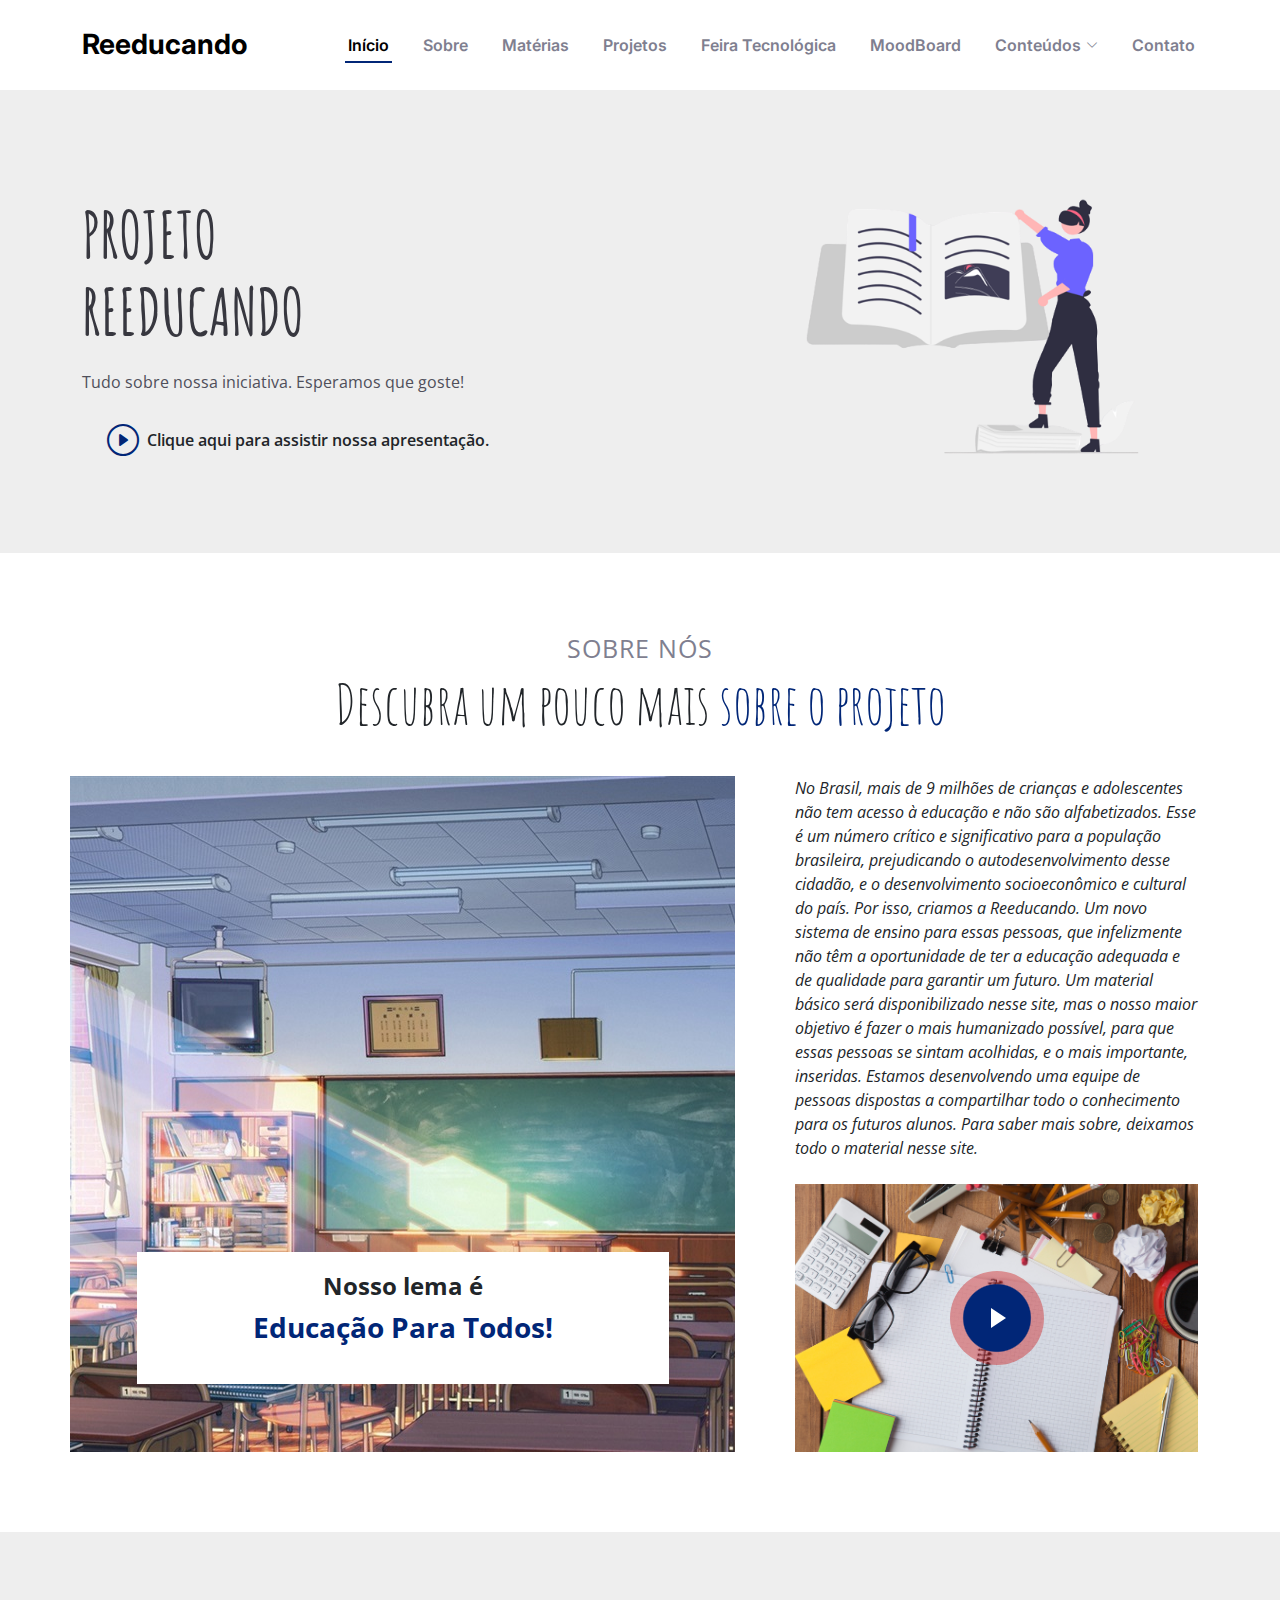
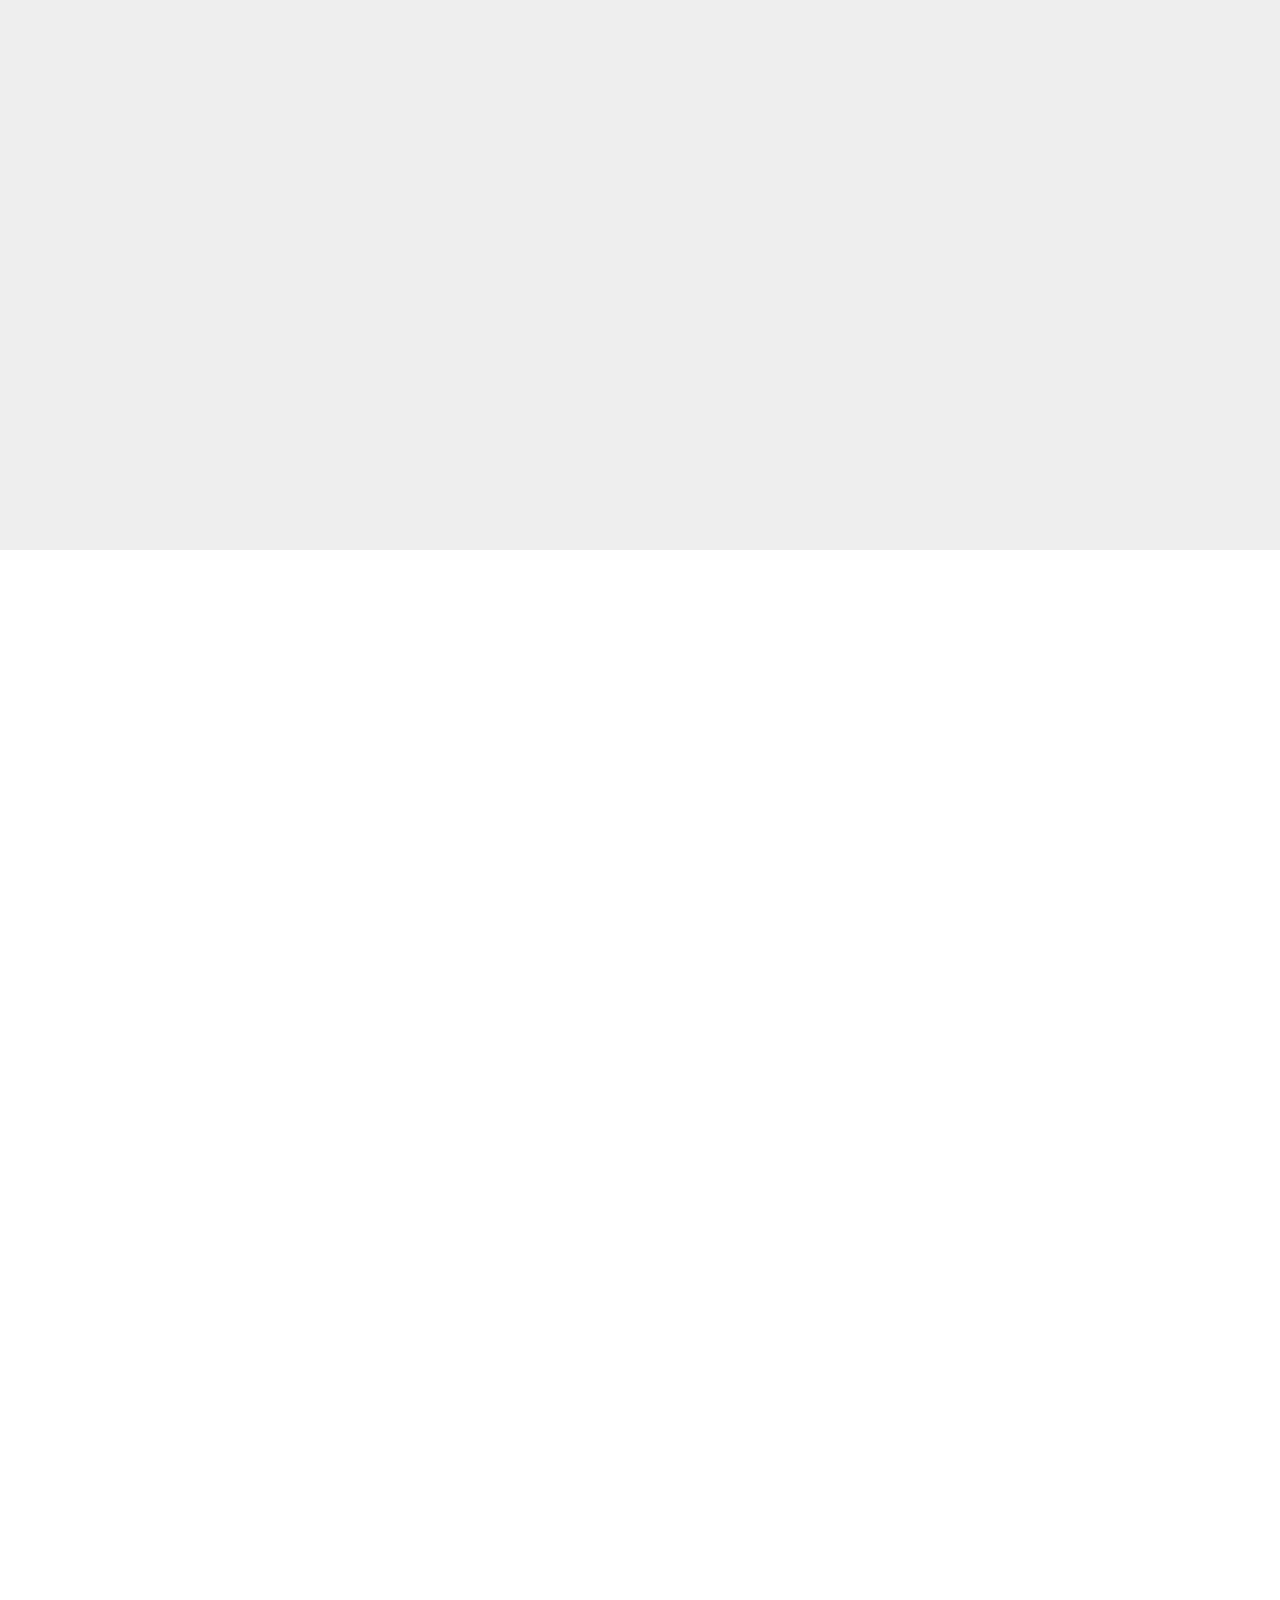
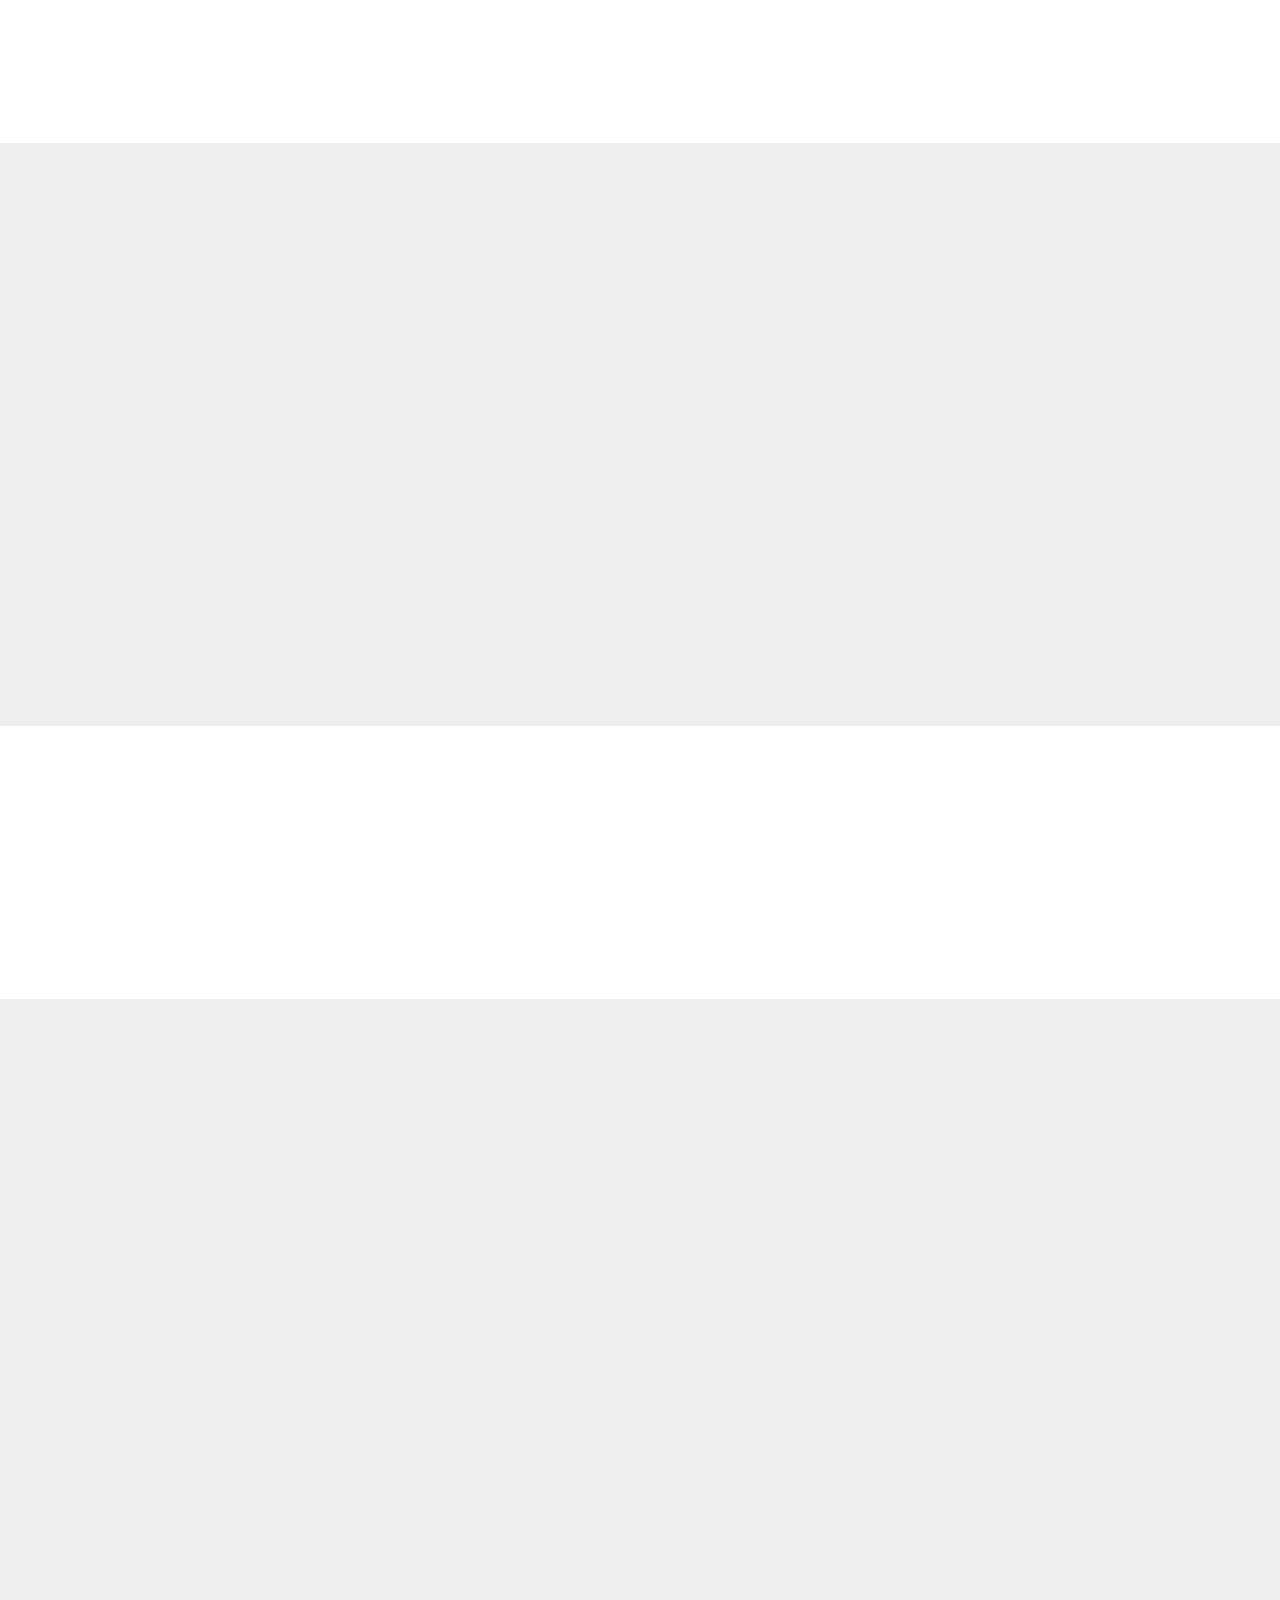
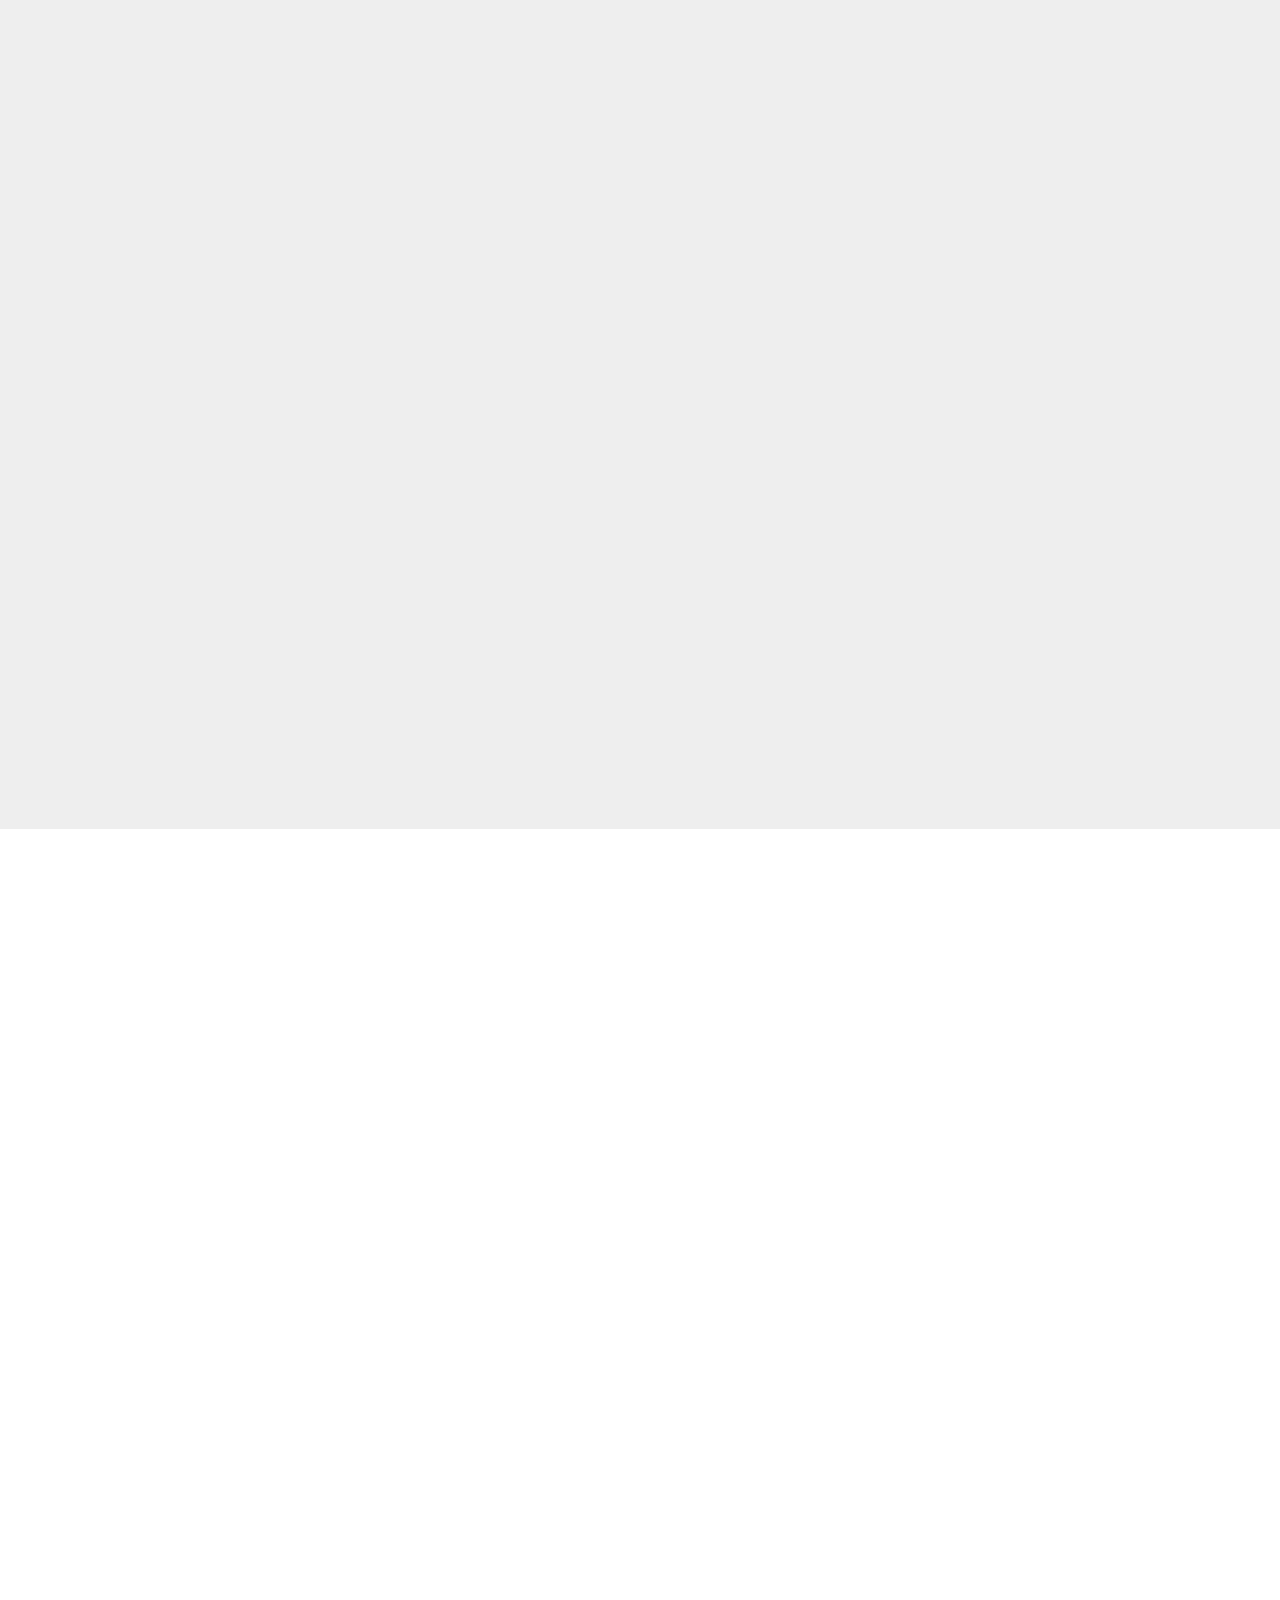
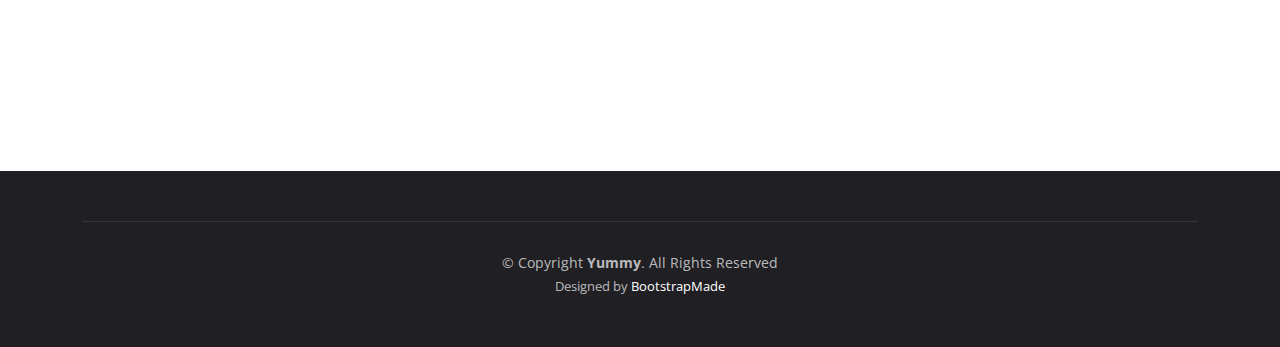
==== commit 8a7e59b3: "Add files via upload" ====
--- a/index.html
+++ b/index.html
@@ -582,8 +582,7 @@
         </div>
         <div class="alpha">
         
-      <img src="assets/img/WhatsApp Image 2023-11-09 at 21.37.25.jpeg" alt="ALPHA" width="500" height="450">
-<p>@alpha.mcm</p>
+
       </div>
 
     </section><!-- End Events Section -->
